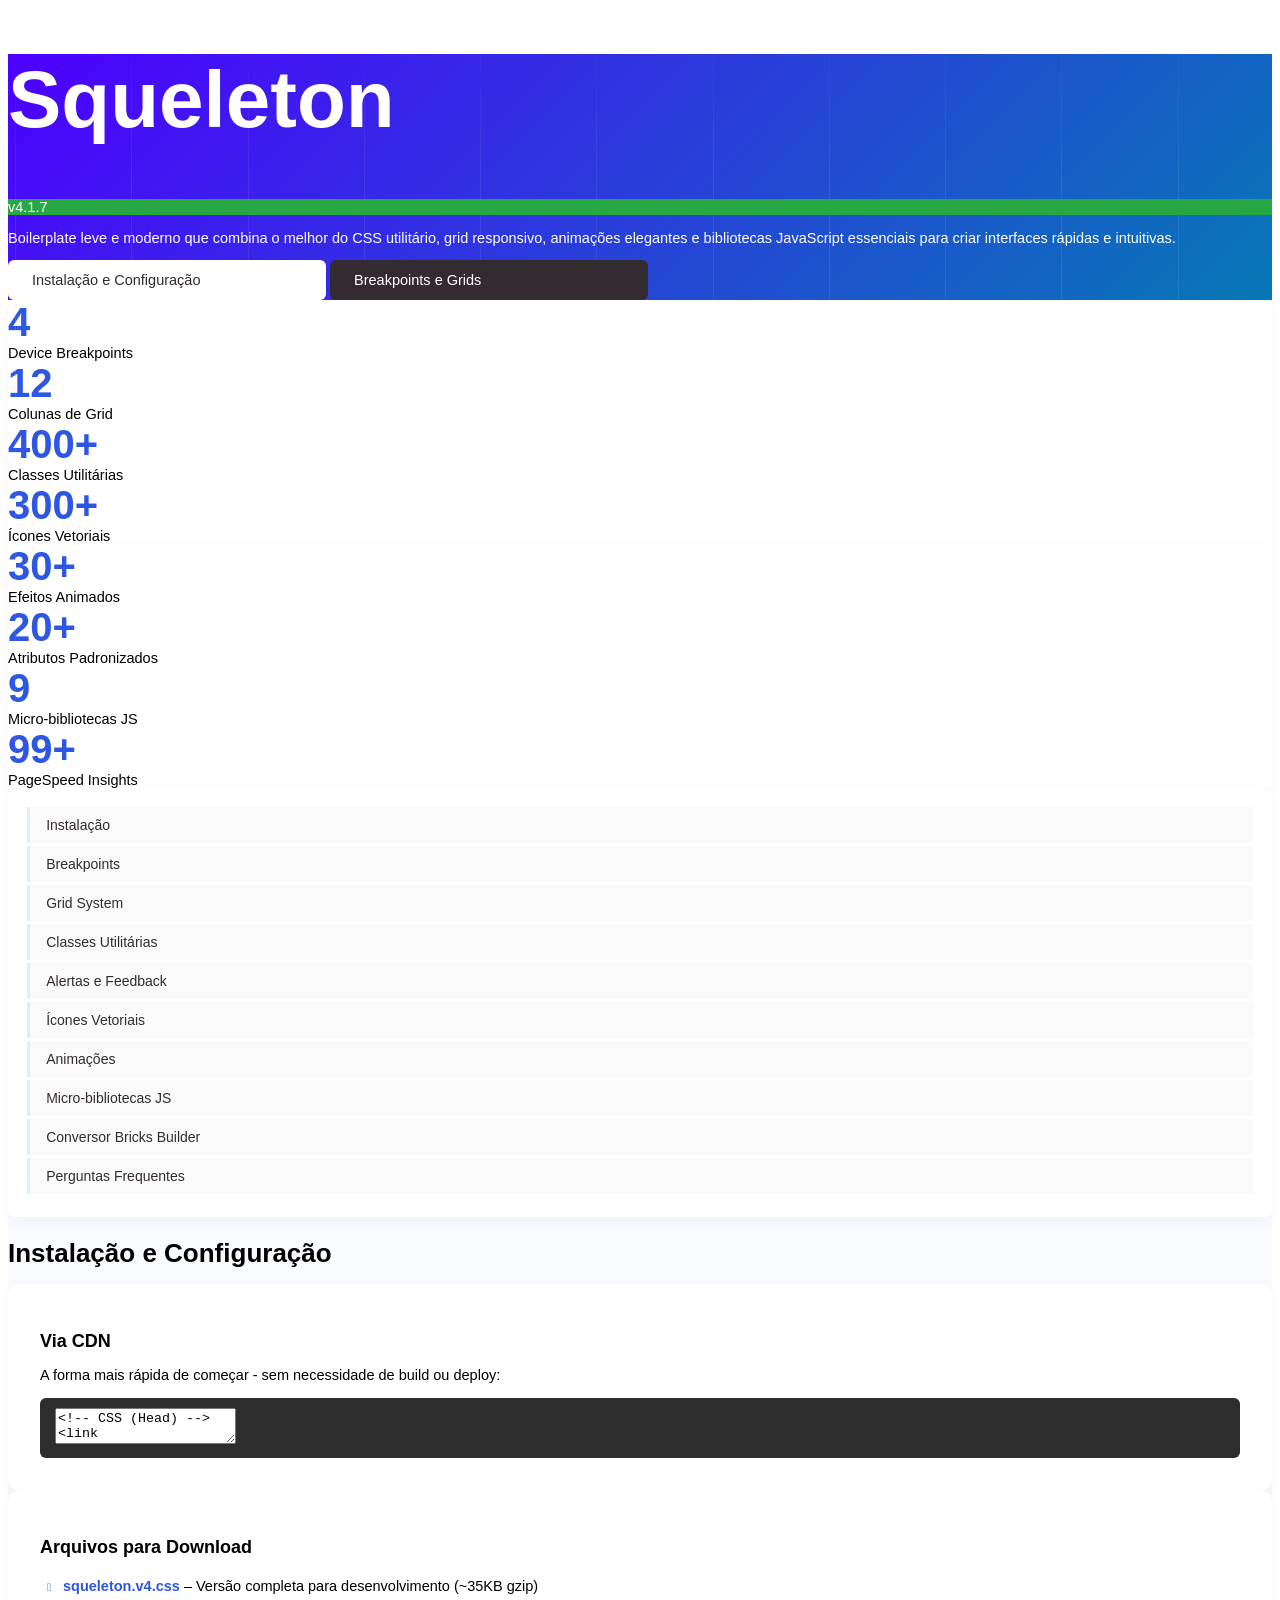
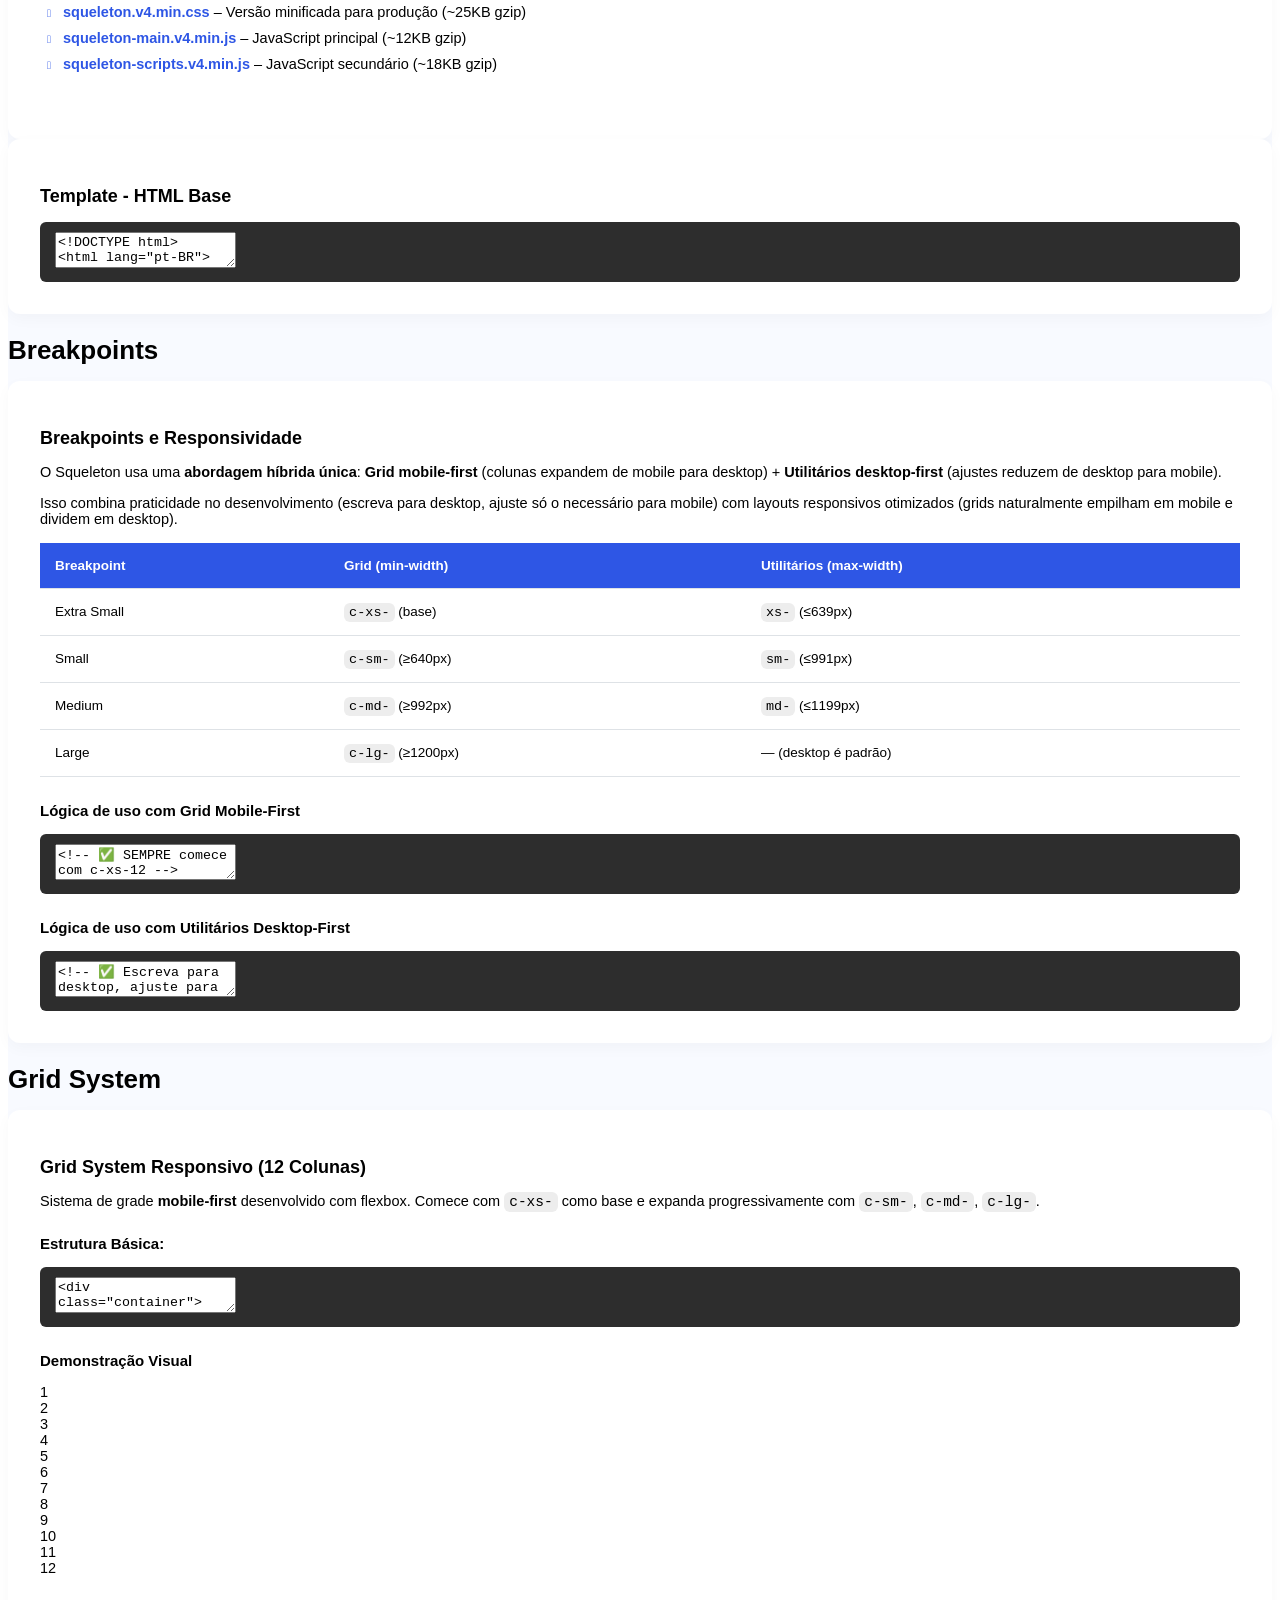
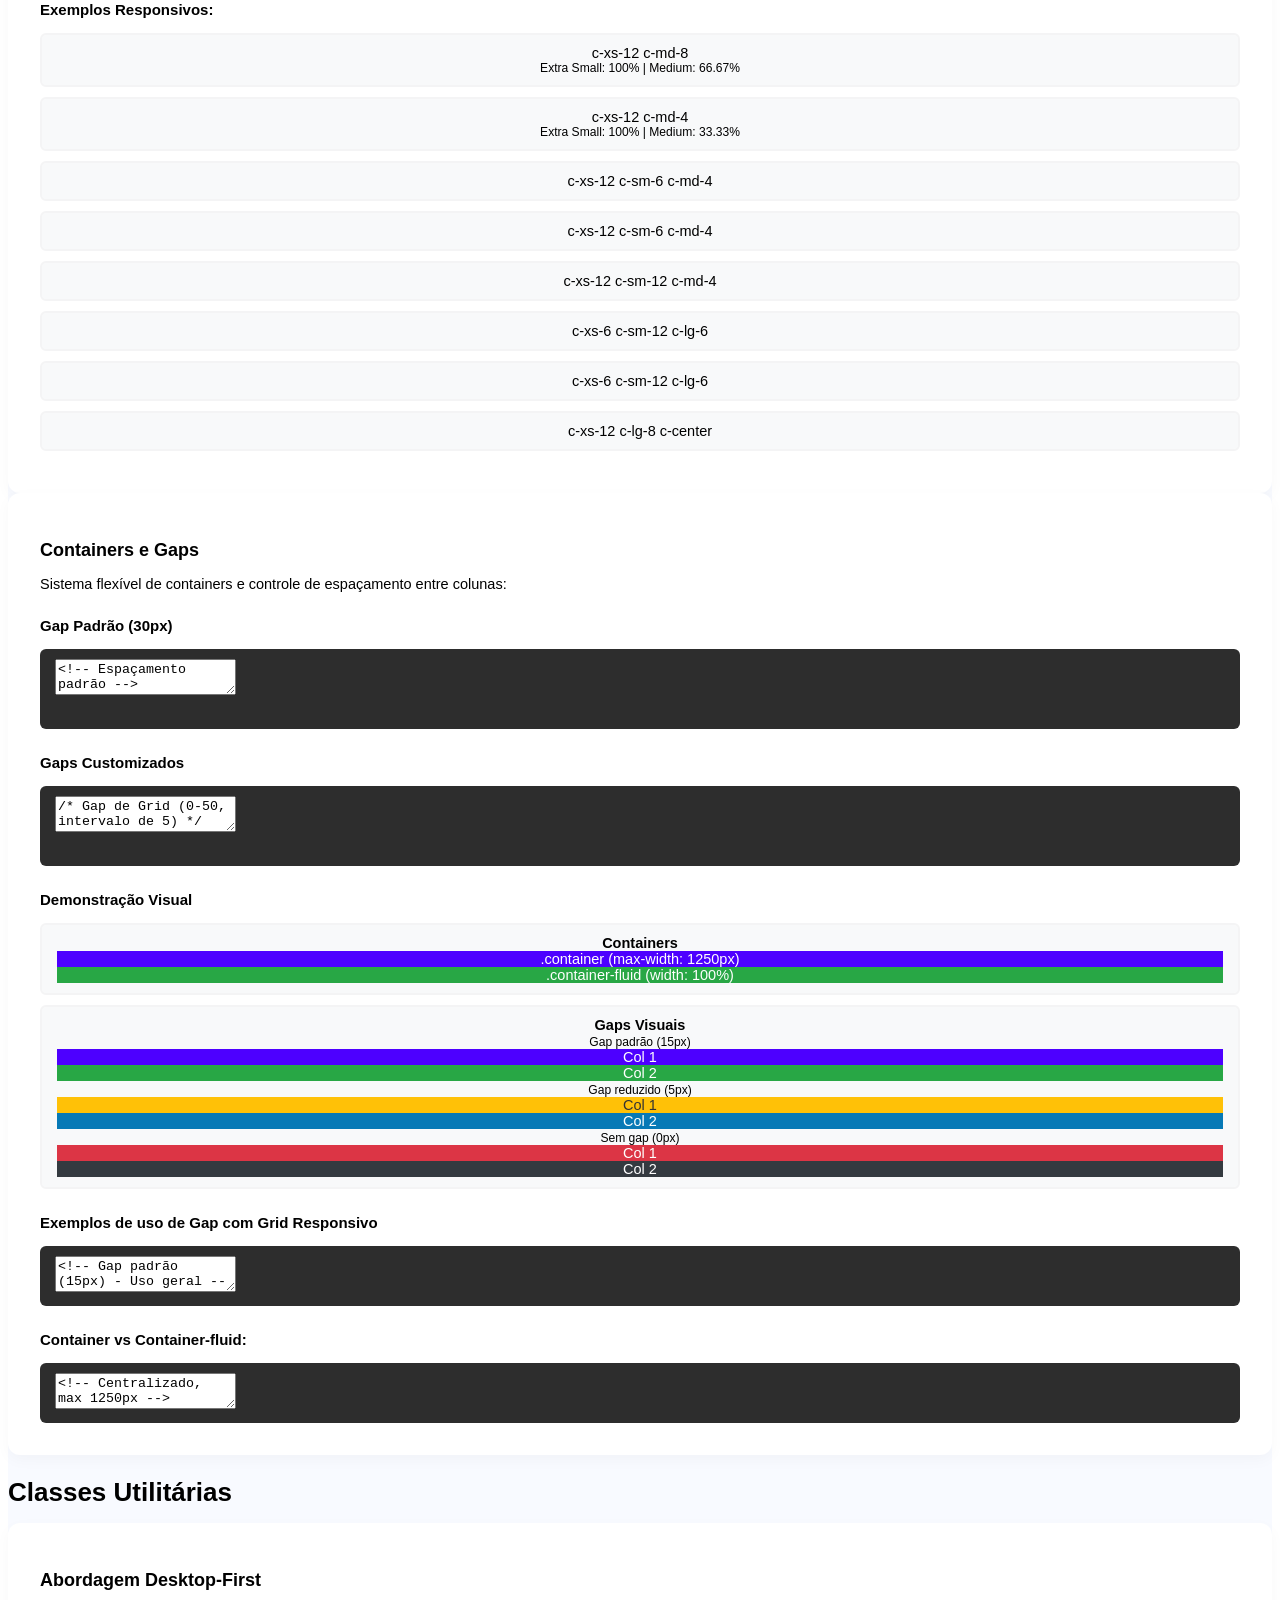
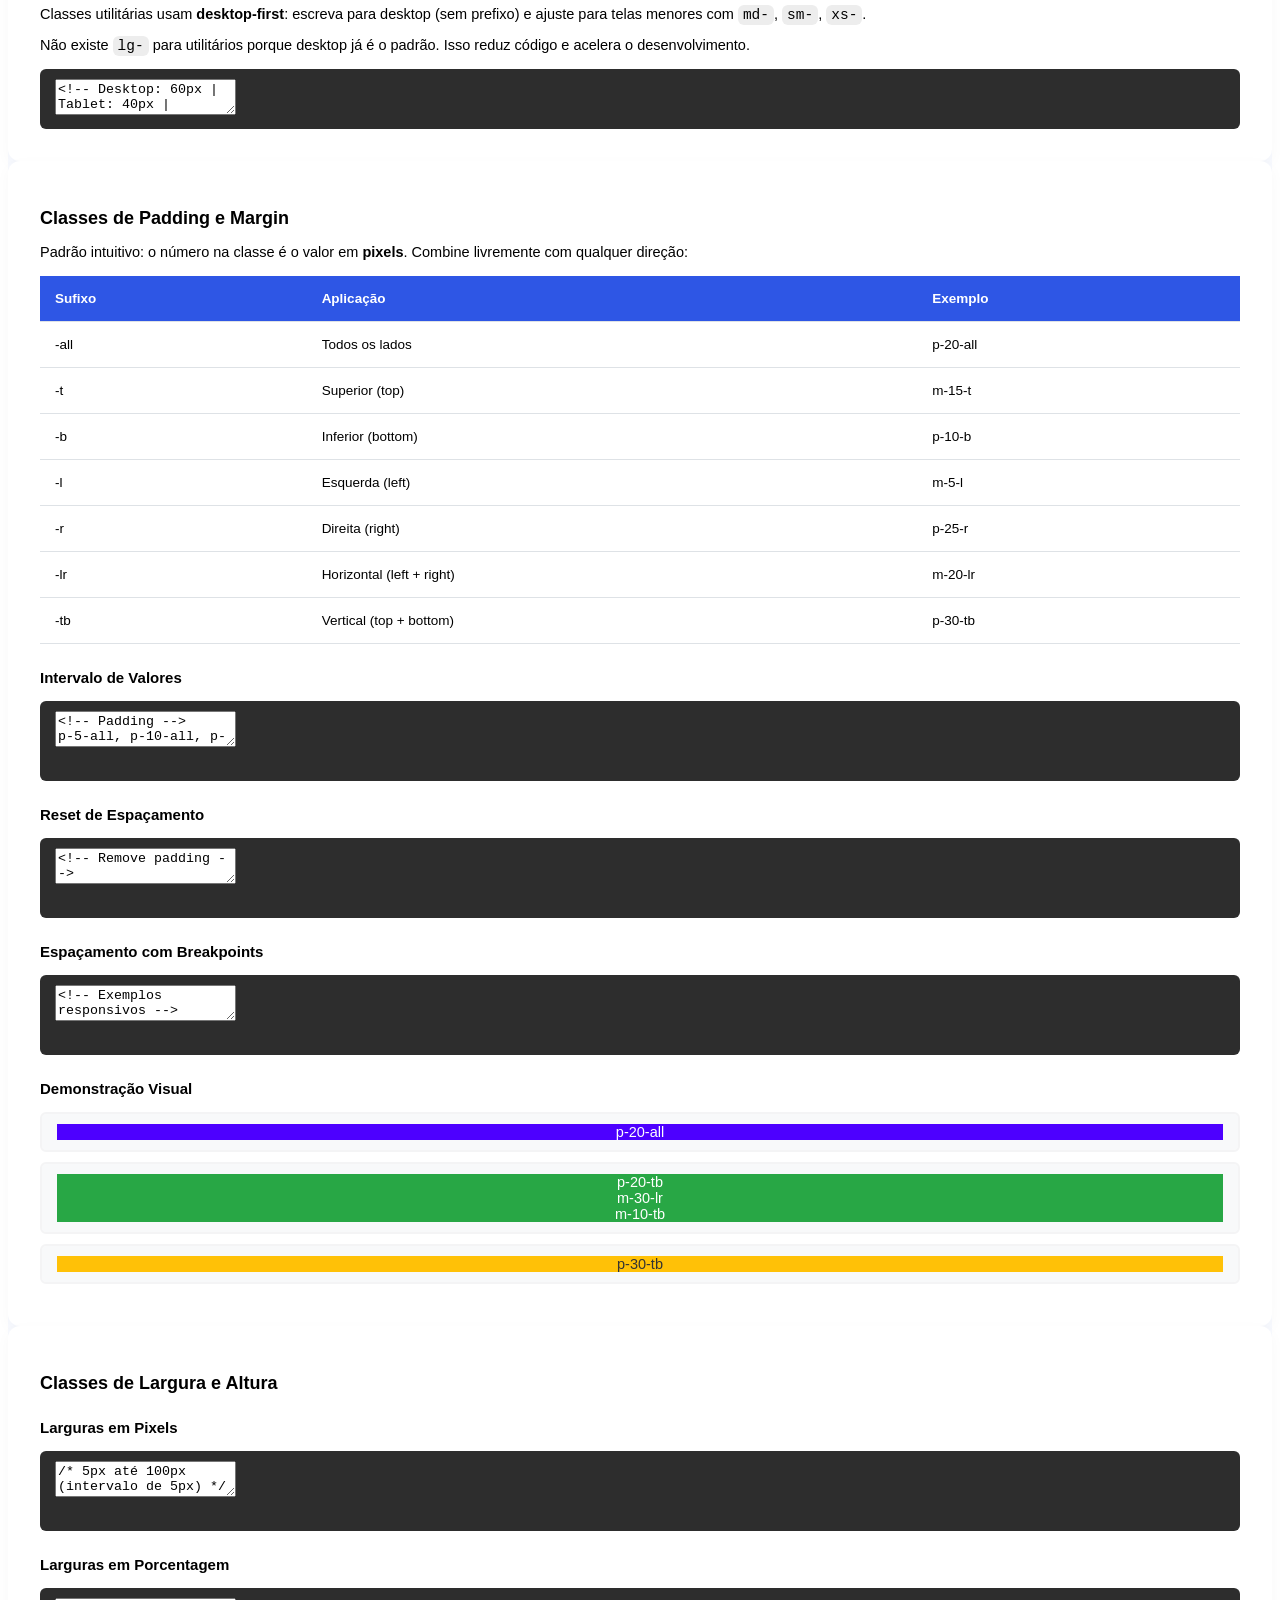
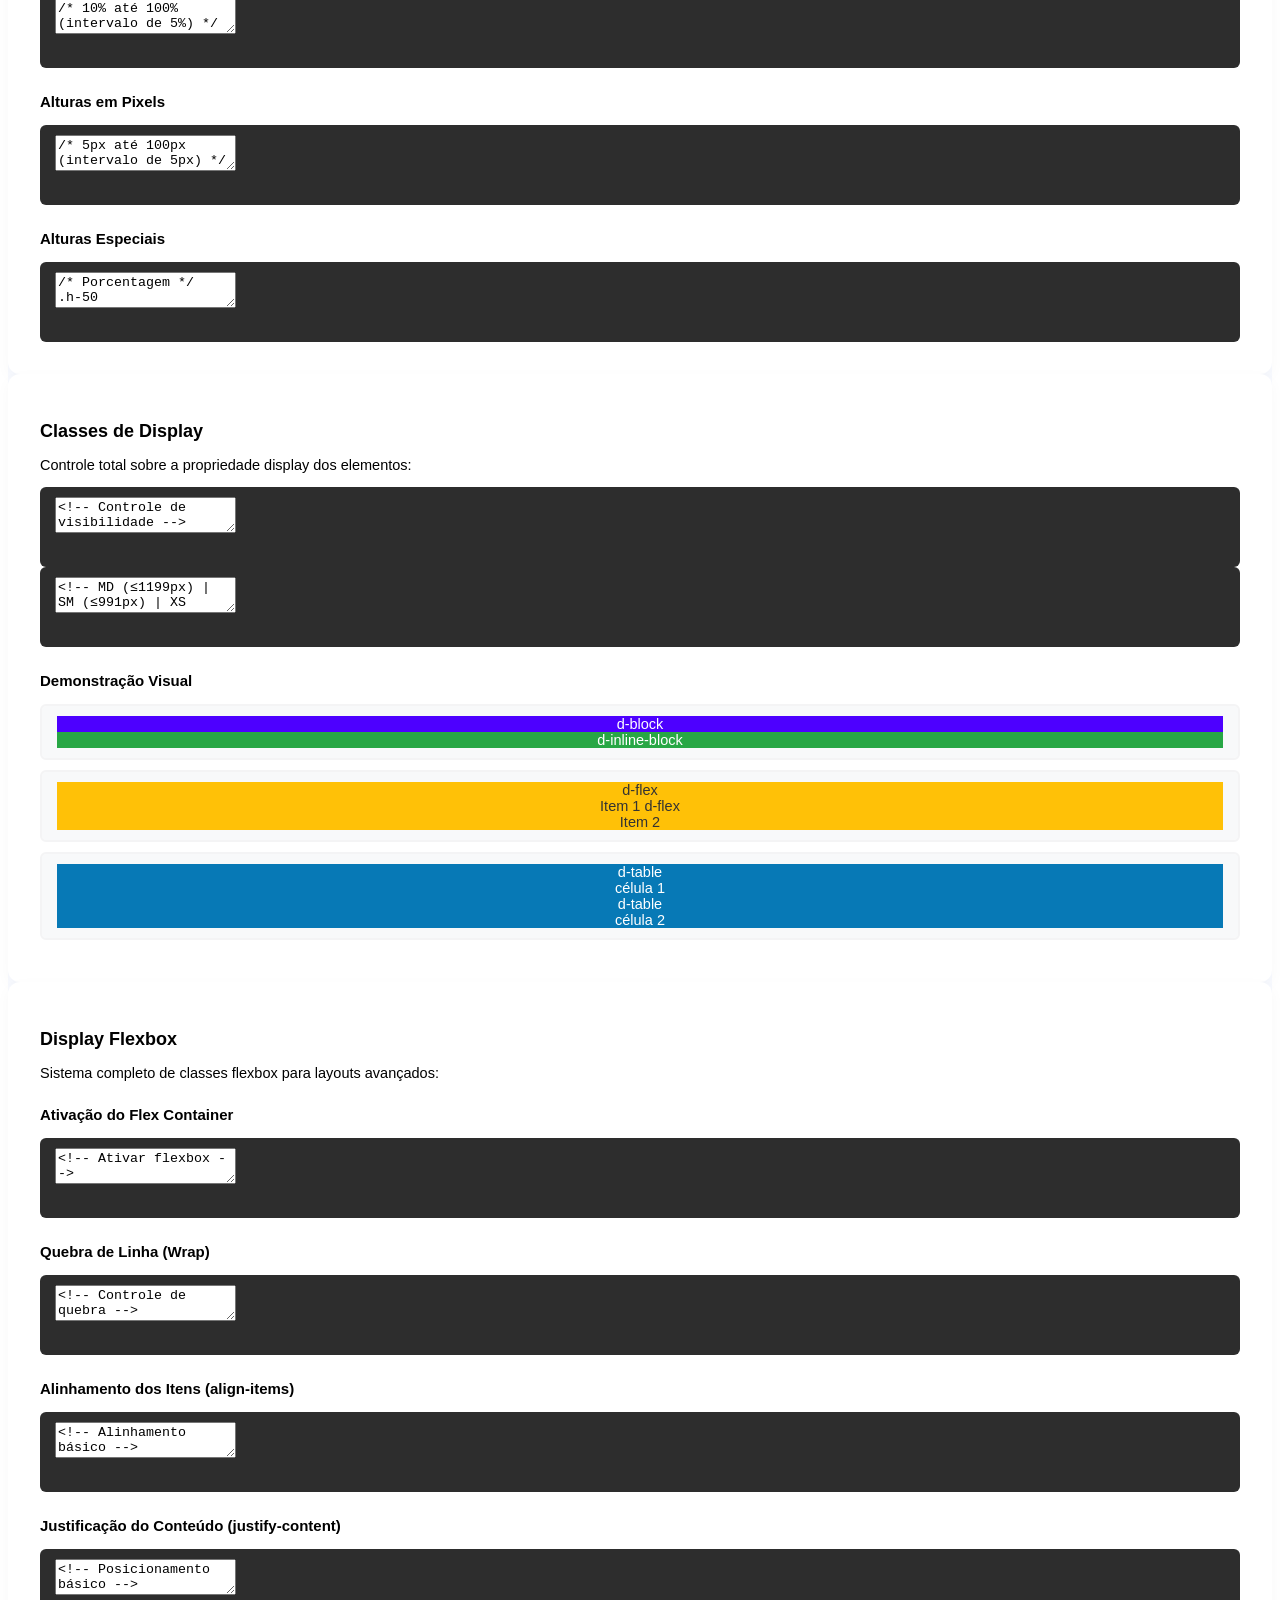
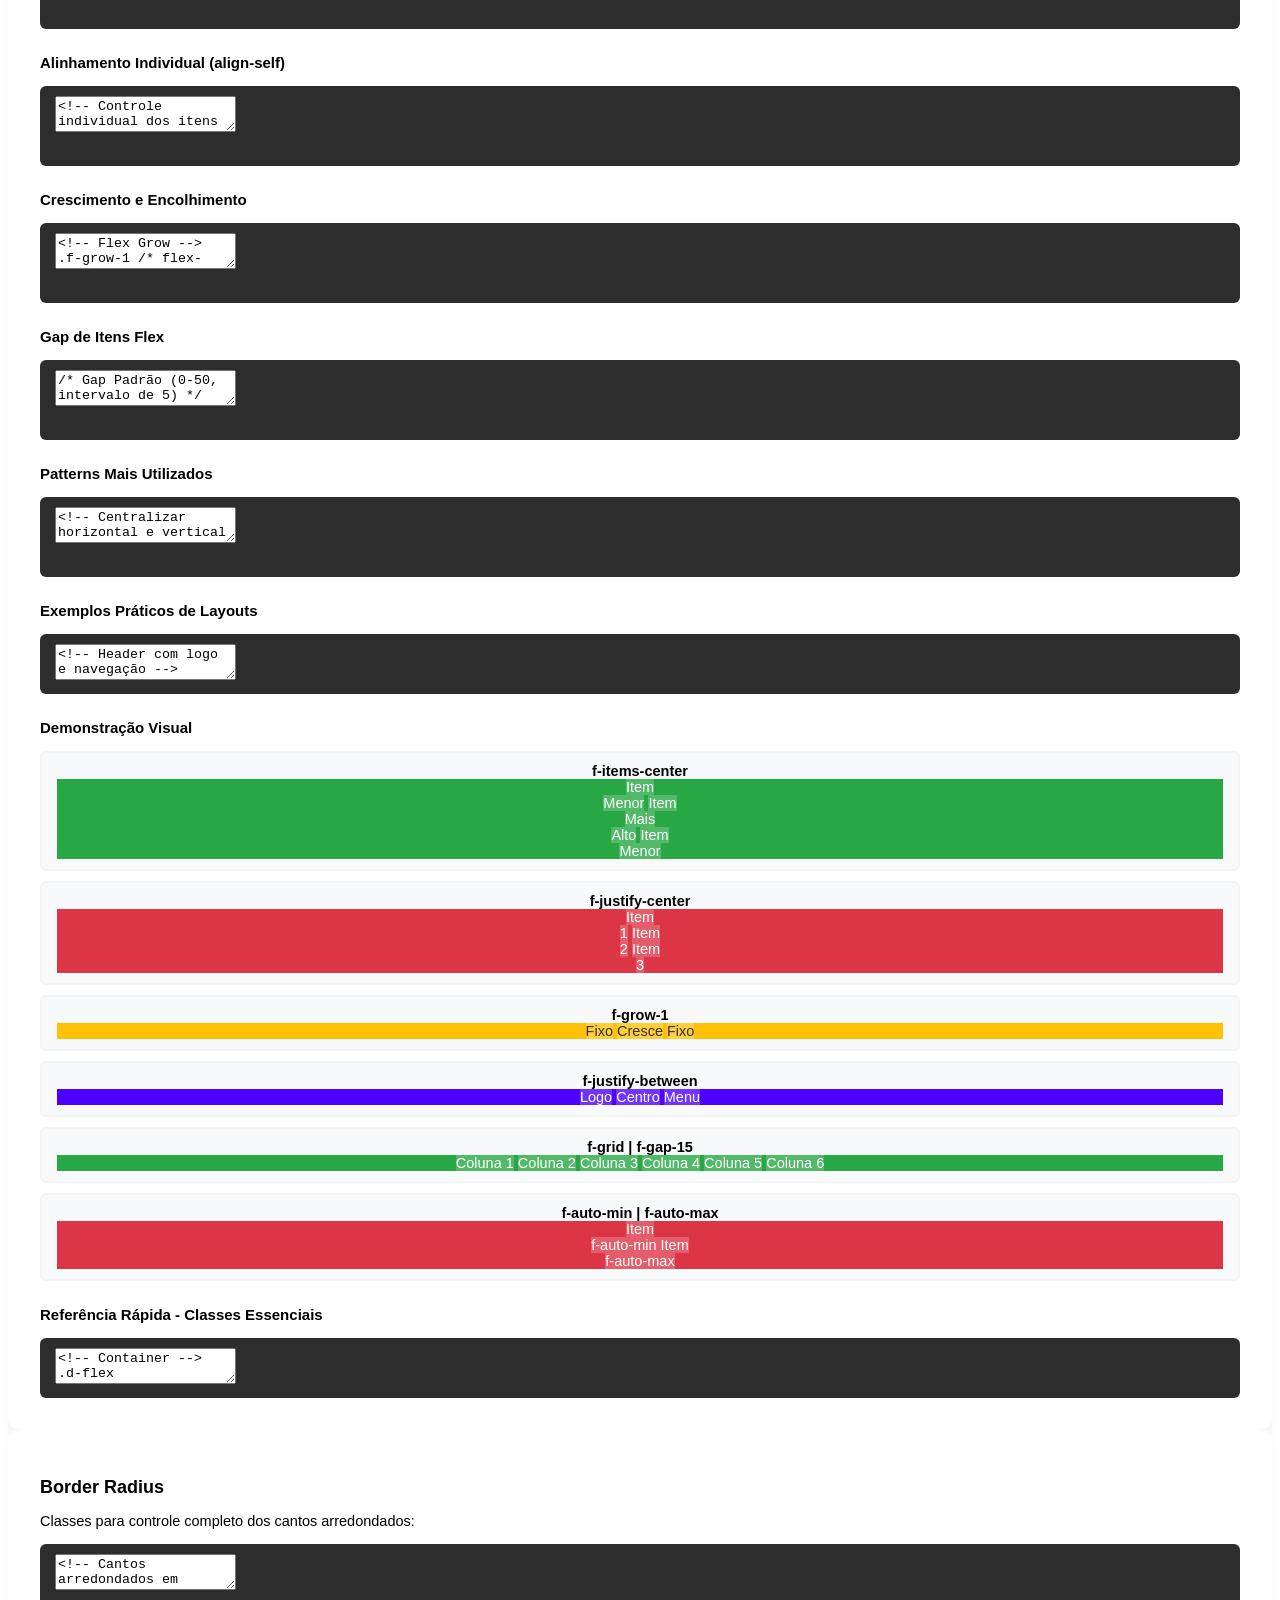
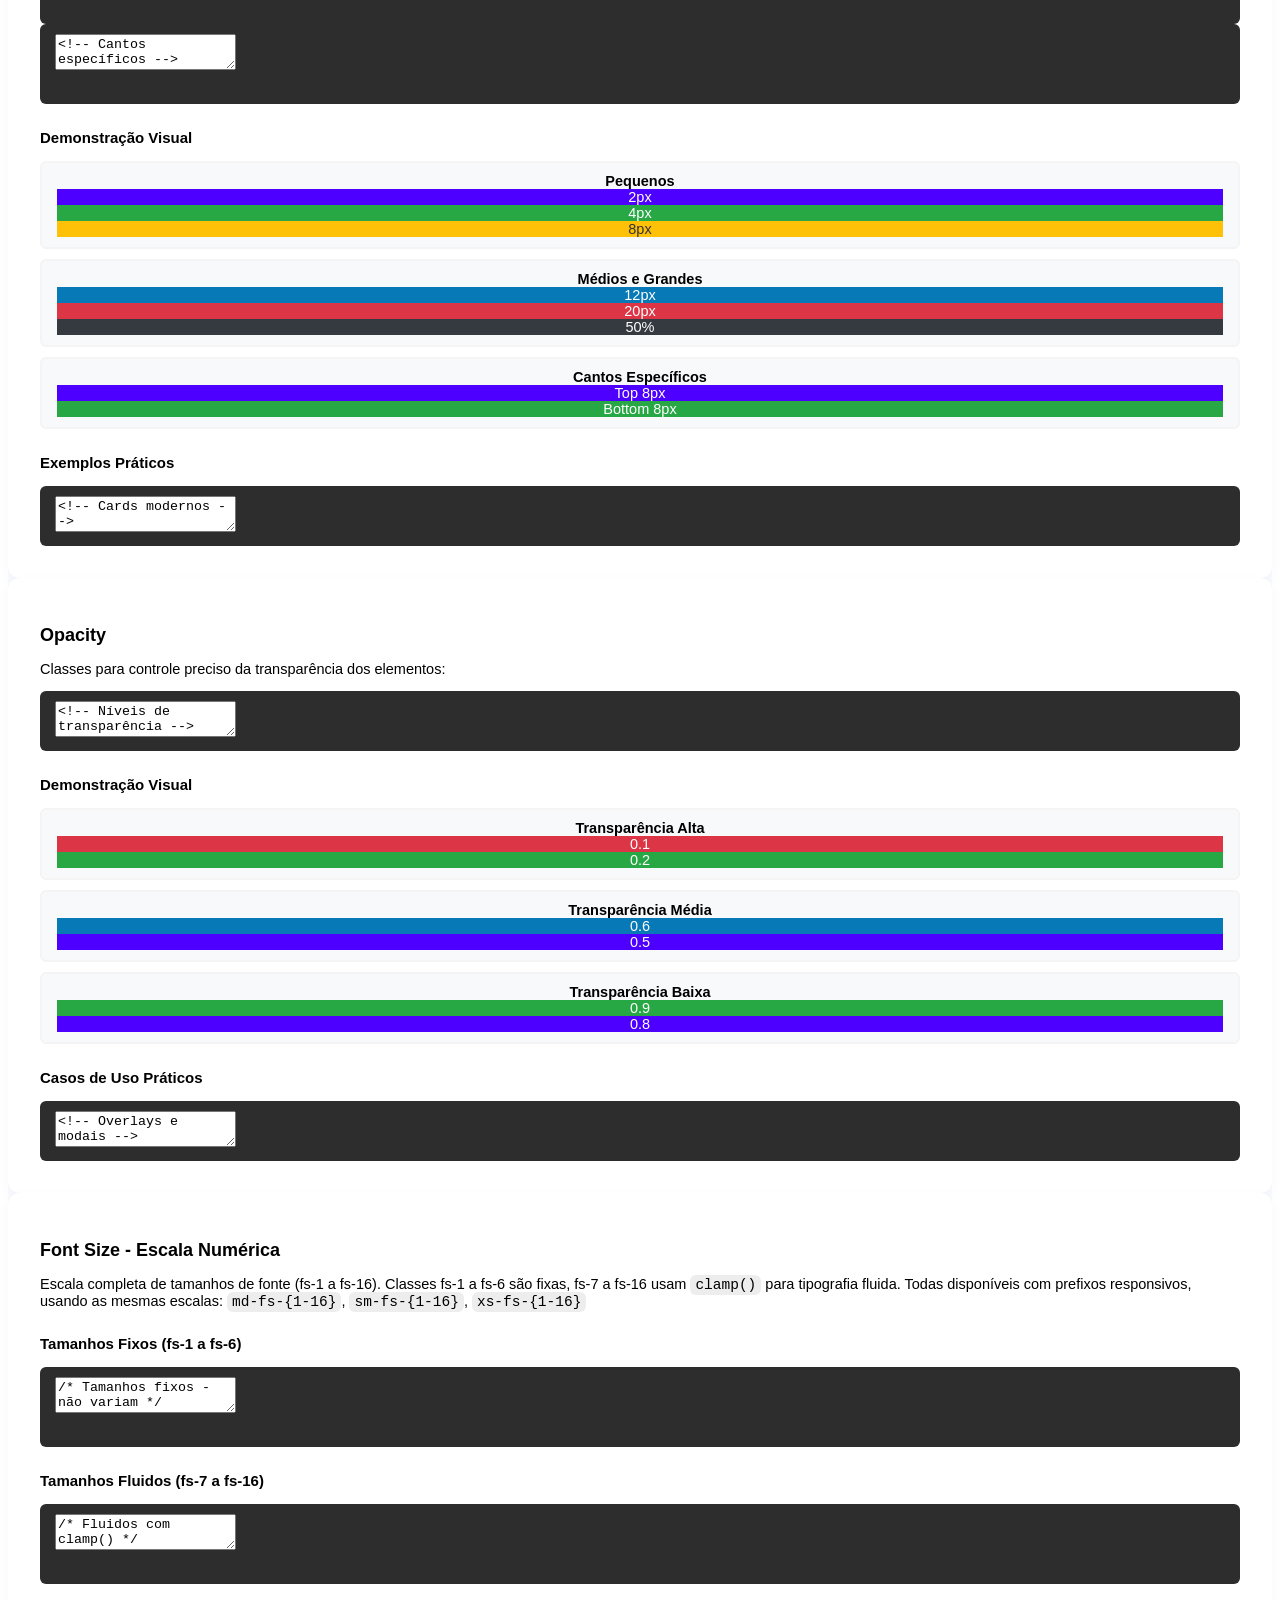
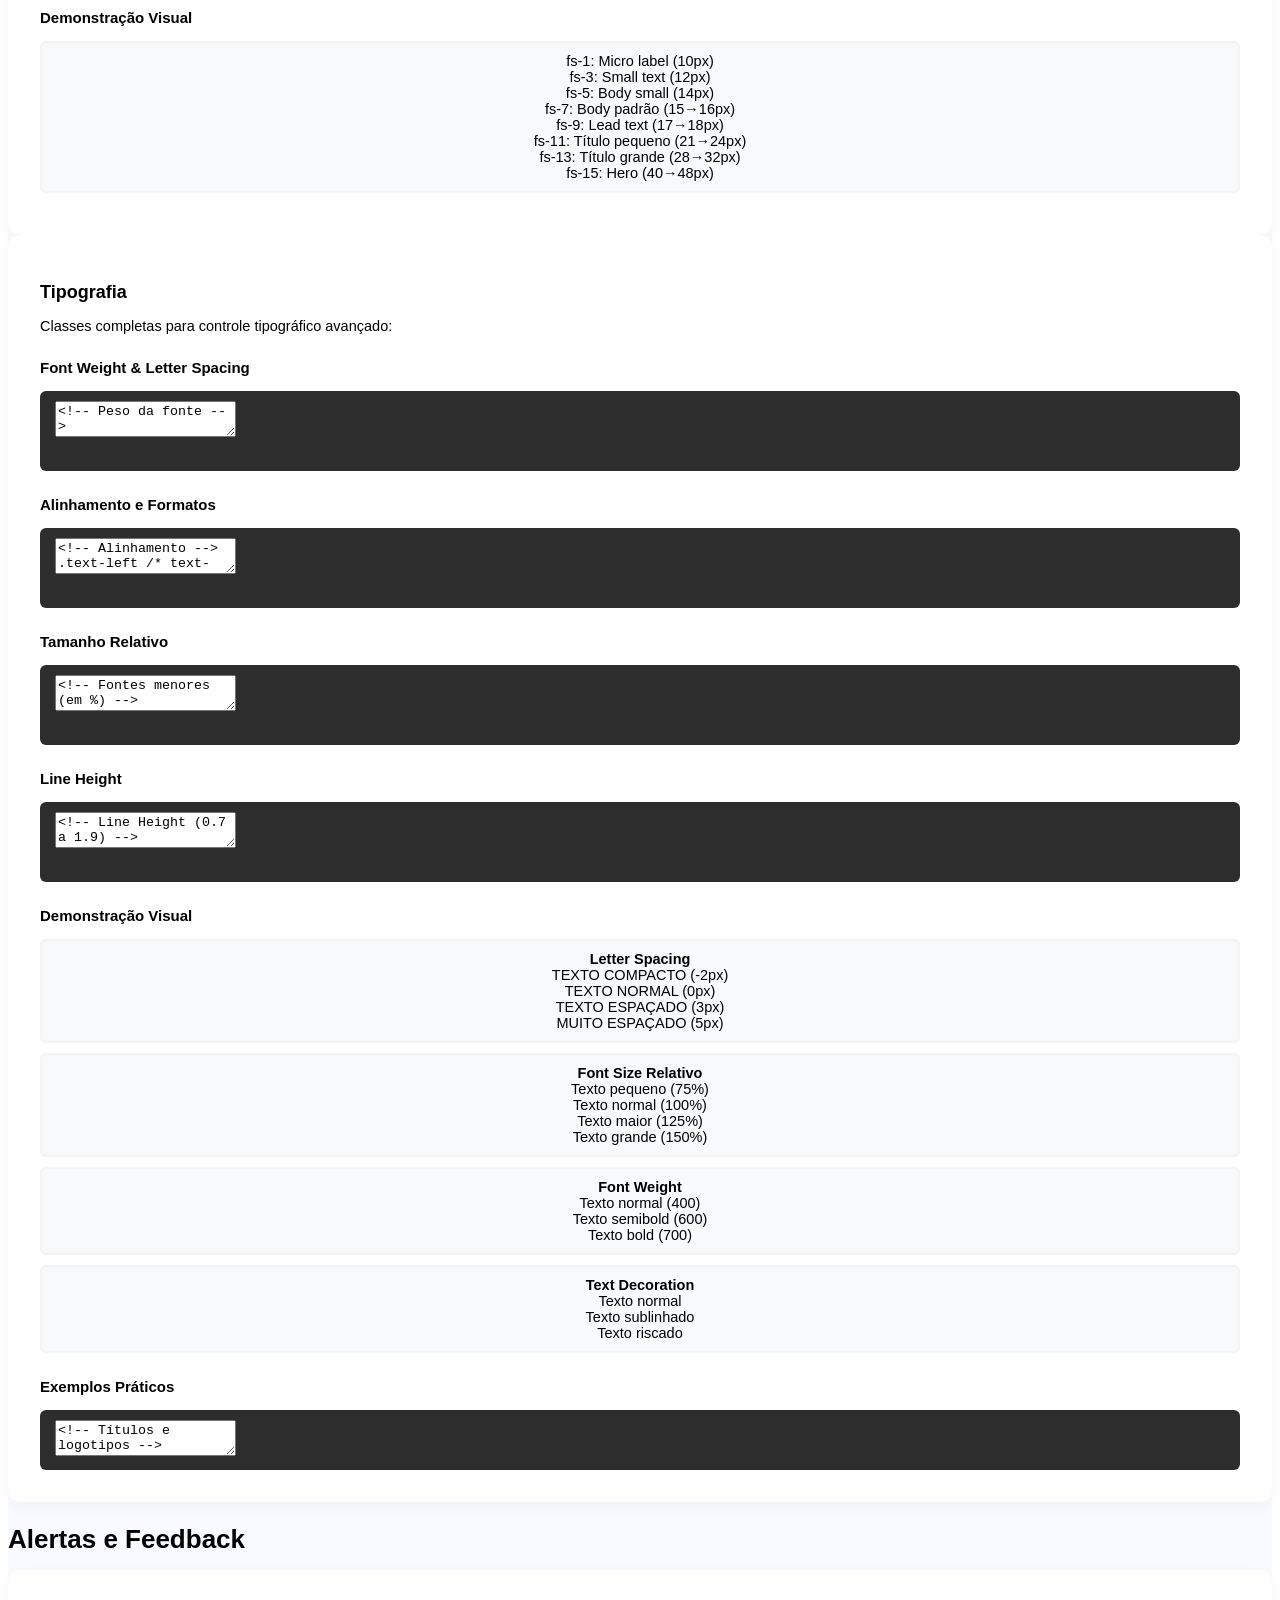
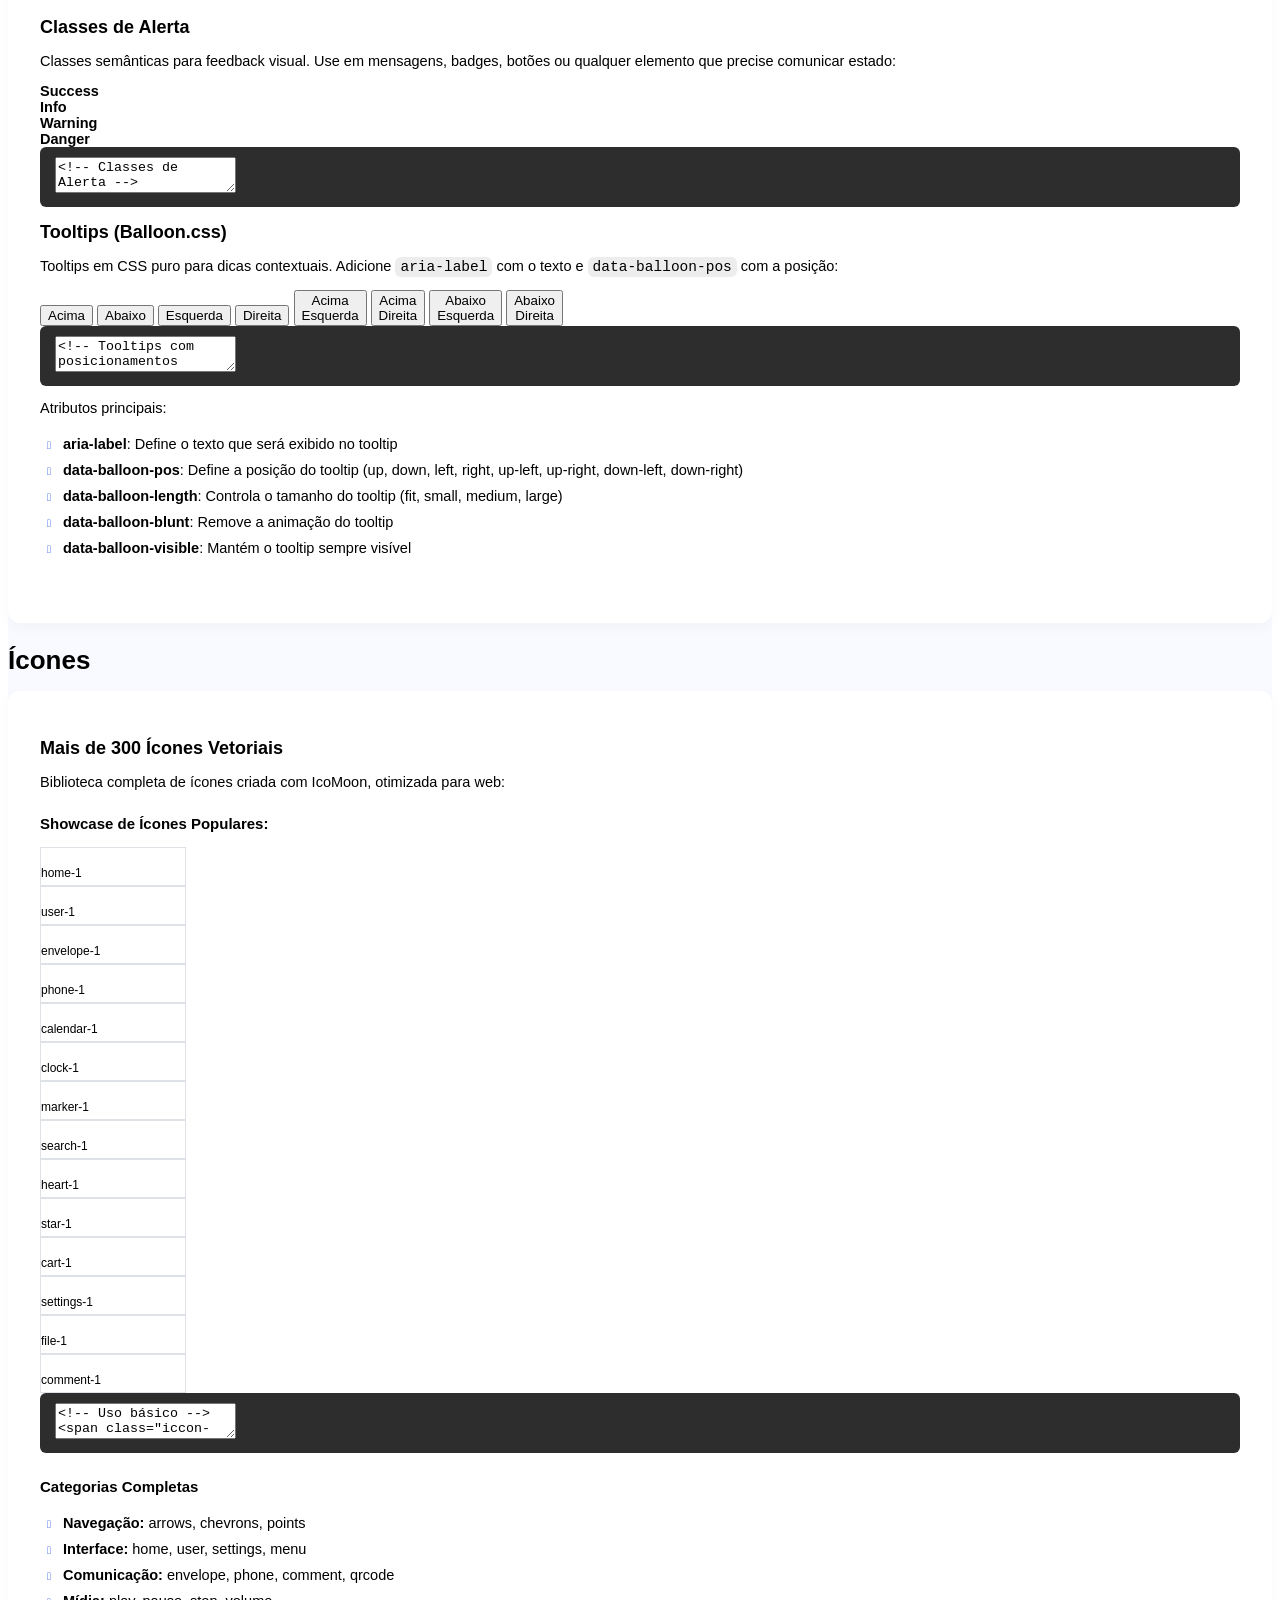
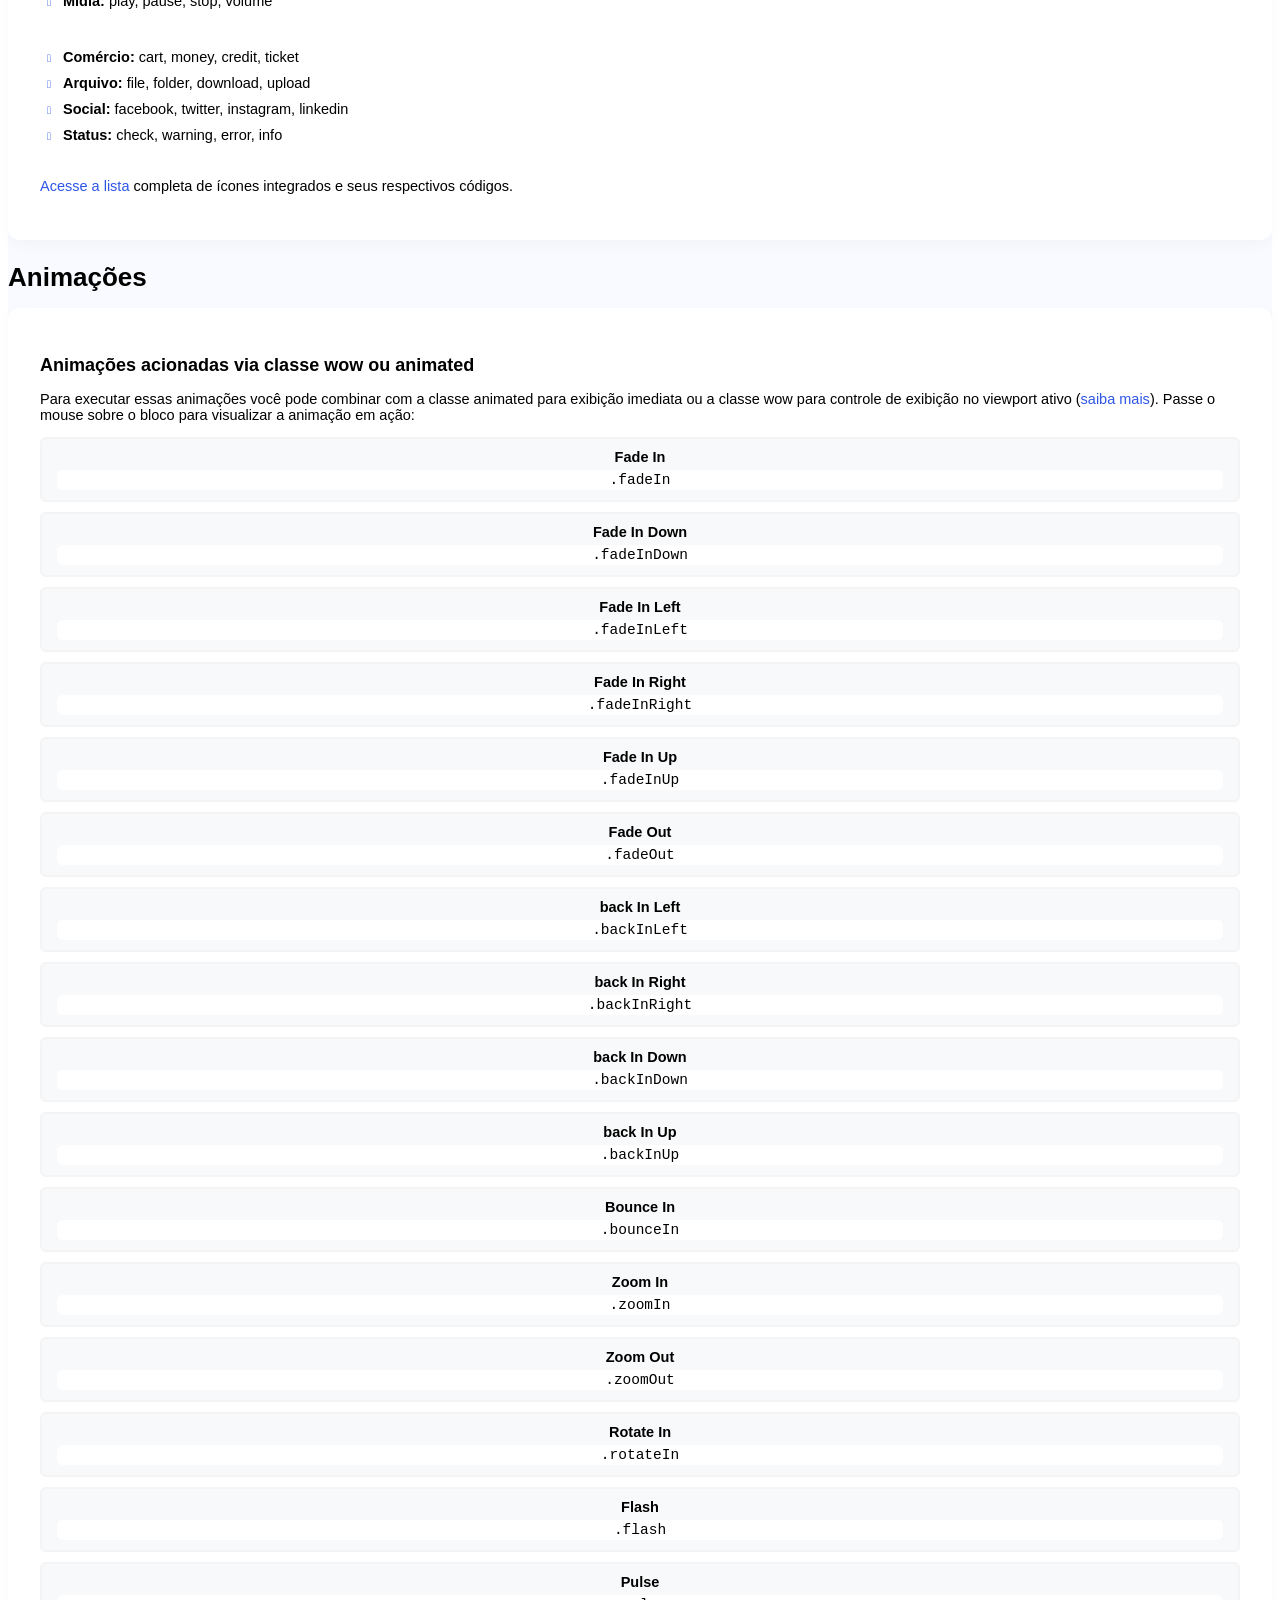
==== index.html @ b347e036 "Squeleton Stable Version 4.1.7" ====
<!DOCTYPE html>
<html lang="pt-BR">

<head>
	<meta charset="UTF-8">
	<meta name="viewport" content="width=device-width, initial-scale=1.0">
	<title>Squeleton - O boilerplate essencial para interfaces modernas e intuitivass</title>
	<meta name="description" content="Boilerplate moderno e enxuto que combina CSS utilitário, grid responsivo, animações e bibliotecas JavaScript essenciais.">
	<meta name="htmx-config" content="morphIgnore:data-hiper, includeIndicatorCSS:false, transitions:false">
	<meta name="google-site-verification" content="PSTbZrrJc6KuedFuEBDXgEdXoi_rwDQ67_bmk5r3_fc" />
	<meta name="robots" content="index, follow">
	<meta name="language" content="pt-BR">

	<meta property="og:type" content="website">
	<meta property="og:url" content="https://squeleton.dev/">
	<meta property="og:title" content="Squeleton - O boilerplate essencial para interfaces modernas e intuitivas">
	<meta property="og:description" content="Boilerplate moderno e enxuto que combina CSS utilitário, grid responsivo, animações e bibliotecas JavaScript essenciais.">
	<meta property="og:image" content="https://squeleton.dev/og-image.webp">

	<link rel="icon" href="https://squeleton.dev/favicon.webp" sizes="256x256" />

	<!-- Squeleton CSS -->
	<link rel="stylesheet" href="https://cdn.squeleton.dev/squeleton.v4.min.css?ver=4.1.7">

	<!-- Squeleton JavaScript Header -->
	<script src="https://cdn.squeleton.dev/squeleton-main.v4.min.js?ver=4.1.7"></script>

	<!-- Prism.js CSS para syntax highlighting -->
	<link rel="stylesheet" href="https://cdn.jsdelivr.net/npm/prismjs@1.29.0/themes/prism-tomorrow.min.css">

	<style>
		:root {
			--main-color: #2e56e5;
			--bg-color: #F8FAFF;
			--bg-white: #fff;
			--black-color: #322B2F;
			--primary-color: #4d00ff;
			--secondary-color: #6c757d;
			--success-color: #28a745;
			--danger-color: #dc3545;
			--warning-color: #ffc107;
			--info-color: #0779b6;
			--dark-color: #343a40;
			--light-color: #f8f9fa;
			--box-shadown: 0 5px 15px rgba(0, 0, 0, .03);
			--scroll-margin: 40px;
		}

		body {
			font-size: 14.5px;
			font-family: 'Sora', sans-serif;
		}

		@font-face {
			font-family: 'Sora';
			font-style: normal;
			font-weight: 400;
			font-display: swap;
			src: url('lib/fonts/sora-latin-400-normal.woff2') format('woff2')
		}

		@font-face {
			font-family: 'Sora';
			font-style: normal;
			font-weight: 600;
			font-display: swap;
			src: url('lib/fonts/sora-latin-600-normal.woff2') format('woff2')
		}

		@font-face {
			font-family: 'Sora';
			font-style: normal;
			font-weight: 700;
			font-display: swap;
			src: url('lib/fonts/sora-latin-700-normal.woff2') format('woff2')
		}

		[id] {
			scroll-margin-top: var(--scroll-margin);
		}

		a {
			color: var(--main-color);
			text-decoration: none;
		}

		a:focus,
		a:hover,
		a:active,
		button:focus,
		button:active,
		.btn.active.focus,
		.btn.active:focus,
		.btn.focus,
		.btn:active.focus,
		.btn:active:focus,
		.btn:focus {
			outline: none;
		}

		h1,
		h2,
		h3,
		h4,
		h5,
		h6 {
			font-weight: 700;
		}

		.bg-color {
			background-color: var(--bg-color);
		}

		.bg-white {
			background-color: var(--bg-white);
		}

		.bg-footer {
			color: #fff;
			background-color: var(--dark-color);
		}

		.hero-gradient {
			background: linear-gradient(135deg, var(--primary-color), var(--info-color), var(--primary-color));
			background-size: 200% 200%;
			animation: gradientShift 24s ease infinite;
			color: white;
		}

		@keyframes gradientShift {
			0% {
				background-position: 0% 50%;
			}
			50% {
				background-position: 100% 50%;
			}
			100% {
				background-position: 0% 50%;
			}
		}

		.code-block {
			color: #eee;
			background: #2d2d2d;
			font-family: Consolas, monaco, monospace;
			font-size: 13px;
			border-radius: 6px;
			padding: 10px 15px;
			overflow-x: hidden;
		}

		pre[class*=language-] {
			scrollbar-width: thin;
			scrollbar-color: #999 #2d2d2d;
		}

		ul.list-style {
			list-style: none;
			margin: 5px 5px 30px 5px;
			padding-left: 20px
		}

		ul.list-style li {
			padding-bottom: 5px;
			padding-top: 5px
		}

		ul.list-style li::before {
			content: "\e928";
			font-family: icomoon;
			color: var(--main-color);
			font-weight: 400;
			display: inline-block;
			width: 12px;
			margin-left: -22px;
			margin-right: 8px;
			font-size: 11px;
			text-align: center
		}

		.demo-box {
			background: #f8f9fa;
			border: 2px solid #f4f4f5;
			border-radius: 6px;
			padding: 10px 15px;
			min-height: 100%;
			margin-top: 10px;
    	margin-bottom: 10px;
			text-align: center;
			display: flex;
			flex-direction: column;
			justify-content: center;
		}

		.demo-primary {
			background: var(--primary-color);
			color: white;
		}

		.demo-success {
			background: var(--success-color);
			color: white;
		}

		.demo-warning {
			background: var(--warning-color);
			color: #333;
		}

		.demo-info {
			background: var(--info-color);
			color: white;
		}

		.demo-danger {
			background: var(--danger-color);
			color: white;
		}

		.demo-dark {
			background: var(--dark-color);
			color: white;
		}

		.demo-light {
			background: rgba(255, 255, 255, 0.2);
		}

		.demo-gray {
			background: #f8f9fa;
		}

		.feature-card {
			background: white;
			border-radius: 12px;
			padding: 2rem;
			box-shadow: var(--box-shadown);
		}

		.feature-card code:not(.code-block code) {
			background-color: #ededed;
			padding: 2px 5px;
			border-radius: 6px;
		}

		.feature-card .demo-box code:not(.code-block code) {
			background-color: #fff;
			margin-top: 5px;
		}

		.feature-card h3 {
			font-size: 22px;
			margin-top: 15px;
			margin-bottom: 15px;
		}

		.feature-card h4 {
			font-size: 18px;
			margin-top: 15px;
			margin-bottom: 15px;
		}

		.feature-card h5,
		.feature-card h6 {
			font-size: 15px;
			margin-top: 25px;
			margin-bottom: 15px;
			font-weight: 600;
		}

		.nav-sticky {
			position: sticky;
			top: 20px;
			background: white;
			border-radius: 8px;
			padding: 1.2rem;
			box-shadow: var(--box-shadown);
		}

		.nav-sticky a {
			display: block;
			padding: 10px 0;
			color: var(--black-color);
			font-size: 14px;
			text-decoration: none;
			border-left: 3px solid #dfedff;
			padding-left: 1rem;
			transition: all 0.3s ease;
			background: #fafafa;
			margin-bottom: 3px;
		}

		.nav-sticky a:hover,
		.nav-sticky a.active {
			color: var(--main-color);
			border-left-color: var(--main-color);
			background: rgba(0, 123, 255, 0.05);
		}

		.section-header {
			margin-bottom: 15px;
			font-size: 26px;
			font-weight: 700;
		}

		.section-header>span {
			font-size: 90%;
			color: var(--main-color);
		}

		.highlight {
			background: linear-gradient(120deg, #a8e6cf 0%, #dce7fd 100%);
		}

		.stat-card {
			background: white;
			box-shadow: var(--box-shadown);
		}

		@keyframes number-color {
			0%, 100% { color: var(--main-color); }
			50% { color: var(--info-color); }
		}

		.animated-number {
			font-size: 40px;
			font-weight: 700;
			color: var(--main-color);
			animation: number-color 6s ease-in-out infinite;
			animation-delay: var(--shine-delay, 0s);
		}

		.btn-demo {
			background: var(--main-color);
			color: white;
			text-decoration: none;
			transition: all 0.3s ease;
			border: none;
		}

		.btn-demo:hover {
			background: #0056b3;
			box-shadow: 0 4px 12px rgba(0, 123, 255, 0.3);
		}

		.btn-secondary {
			background: var(--secondary-color);
		}

		.btn-secondary:hover {
			background: #545b62;
		}

		.icon-item {
			border: 1px solid #dee2e6;
			font-size: 2rem;
			transition: all 0.3s ease;
			min-width: 120px;
			width: 12%;
		}

		.icon-item i {
			display: block;
		}

		.icon-item small {
			font-size: 12px;
		}

		.icon-item:hover {
			background: var(--main-color);
			color: white;
			transform: scale(1.05);
		}

		.comparison-table {
			width: 100%;
			border-collapse: collapse;
			margin: 1rem 0;
		}

		.comparison-table th,
		.comparison-table td {
			font-size: 13.5px;
			padding: 15px;
			text-align: left;
			border-bottom: 1px solid #dee2e6;
			word-break: break-word;
		}

		.comparison-table th {
			background: var(--main-color);
			color: white;
		}

		.comparison-table tr:hover {
			background: #f8f9fa;
		}

		.comparison-card {
			background: white;
			border: 2px solid #dee2e6;
		}

		.comparison-card.highlight {
			border-color: var(--main-color);
			transform: scale(1.05);
		}

		.version-badge {
			background: var(--success-color);
			color: white;
		}

		.squeleton-icon {
			font-size: 36px;
		}

		.squeleton-title {
			font-size: 80px;
		}

		.btn-initiate {
			display: inline-block;
			padding: 0.75rem 1.5rem;
			background: #fff;
			color: var(--black-color);
			text-decoration: none;
			border-radius: 6px;
			font-weight: 500;
			transition: all 0.3s ease;
			border: none;
			cursor: pointer;
			min-width: 270px;
		}

		.btn-initiate:hover {
			background: var(--black-color);
			color: #fff;
			box-shadow: 0 4px 12px rgba(0, 123, 255, 0.3);
		}

		.btn-breakpoints {
			display: inline-block;
			padding: 0.75rem 1.5rem;
			background: var(--black-color);
			color: #fff;
			text-decoration: none;
			border-radius: 6px;
			font-weight: 500;
			transition: all 0.3s ease;
			border: none;
			cursor: pointer;
			min-width: 270px;
		}

		.btn-breakpoints:hover {
			background: #fff;
			color: var(--black-color);
			box-shadow: 0 4px 12px rgba(0, 123, 255, 0.3);
		}

		.accordion-v1 .panel {
			border-bottom: 1px solid rgba(0, 0, 0, 0.1);
		}

		.accordion-v1 .panel-heading {
			cursor: pointer;
			display: flex;
			align-items: center;
			justify-content: space-between;
			padding: 20px 0;
			transition: color 0.2s;
		}

		.accordion-v1 .panel-heading:hover {
			color: var(--main-color);
		}

		.accordion-v1 .panel-heading h5 {
			margin: 0;
			font-size: 16px;
		}

		.accordion-v1 .panel-heading .accordion-icon {
			transition: transform 0.3s;
		}

		.accordion-v1 .panel-heading.panel-open .accordion-icon {
			transform: rotate(45deg);
		}

		.accordion-v1 .panel-collapse {
			max-height: 0;
			overflow: hidden;
			transition: max-height 0.3s ease-out;
		}

		.accordion-v1 .panel-collapse.panel-open {
			max-height: 2000px;
			transition: max-height 0.5s ease-in;
		}

		.accordion-v1 .panel-body {
			padding: 0 0 25px 0;
		}

		.accordion-v1 .panel-body p {
			margin-bottom: 15px;
		}

		.hero-grid {
			position: absolute;
			top: 0;
			left: 0;
			width: 100%;
			height: 100%;
			display: flex;
			justify-content: space-between;
			padding: 0 calc((100% - 1250px) / 2);
			pointer-events: none;
			z-index: 0;
			overflow: hidden;
		}

		.grid-line {
			width: 1px;
			height: 100%;
			background: linear-gradient(to bottom,
				transparent 0%,
				rgba(255,255,255,0.08) 20%,
				rgba(255,255,255,0.08) 80%,
				transparent 100%);
			animation: gridPulse 4s ease-in-out infinite;
		}

		.grid-line:nth-child(1) { animation-delay: 0s; }
		.grid-line:nth-child(2) { animation-delay: 0.3s; }
		.grid-line:nth-child(3) { animation-delay: 0.6s; }
		.grid-line:nth-child(4) { animation-delay: 0.9s; }
		.grid-line:nth-child(5) { animation-delay: 1.2s; }
		.grid-line:nth-child(6) { animation-delay: 1.5s; }
		.grid-line:nth-child(7) { animation-delay: 1.5s; }
		.grid-line:nth-child(8) { animation-delay: 1.2s; }
		.grid-line:nth-child(9) { animation-delay: 0.9s; }
		.grid-line:nth-child(10) { animation-delay: 0.6s; }
		.grid-line:nth-child(11) { animation-delay: 0.3s; }
		.grid-line:nth-child(12) { animation-delay: 0s; }

		.grid-horizontal {
			position: absolute;
			top: 50%;
			left: 0;
			width: 100%;
			height: 1px;
			background: linear-gradient(to right,
				transparent 0%,
				rgba(255,255,255,0.06) 20%,
				rgba(255,255,255,0.06) 80%,
				transparent 100%);
			animation: gridPulse 5s ease-in-out infinite 0.5s;
		}

		@keyframes gridPulse {
			0%, 100% { opacity: 0.3; }
			50% { opacity: 1; }
		}

		#hero > .container {
			position: relative;
			z-index: 1;
		}

		.down-section {
			position: absolute;
			bottom: 10px;
			left: 50%;
			transform: translateX(-50%);
			z-index: 1;
		}

		.down-section i,
		.down-mobile i {
			color: #fff;
			font-size: 20px;
		}

		#features {
			scroll-margin-top: 0;
		}

		.rocketUp {
			animation-fill-mode: both;
			animation-timing-function: ease-out;
			will-change: transform;
			transform: translateZ(0);
			animation:
				slideIn 1s ease-in-out 1.5s both,
				rocketUp 2s ease-in-out 2.5s infinite;
		}

		footer .iccon-rocket-1 {
			font-size: 24px;
		}

		footer .version-badge {
			padding: 1px 6px;
			font-size: 11px;
			margin-left: 5px;
		}

		@keyframes rocketUp {

			0%,
			100% {
				transform: translateY(0px);
			}

			50% {
				transform: translateY(-4px);
			}
		}

		@media (min-width: 1280px) {
			.container.c-stats {
				max-width: 1380px;
			}
		}

		@media (max-width: 991px) {
			.squeleton-title {
				font-size: 60px;
			}

			.icon-item {
				width: 20%;
			}
		}

		@media (max-width: 639px) {
			body {
				font-size: 14px;
			}

			.squeleton-title {
				font-size: 42px;
			}

			.squeleton-icon {
				font-size: 26px;
			}

			#hero .fs-11 {
				font-size: 18px;
				line-height: 1.6;
			}

			.version-badge {
				font-size: 11px;
			}

			.comparison-table th,
			.comparison-table td {
				padding: 12px;
				font-size: 12px;
			}

			.section-header {
				font-size: 24px;
			}

			.feature-card {
				padding: 15px;
			}

			.animated-number {
				font-size: 30px;
			}

			.icon-item {
				width: 40%;
			}

			footer h3 {
				font-size: 32px;
			}
		}
	</style>
</head>

<body>

	<header id="hero" class="hero-gradient p-30-t f-grid f-items-center h-100vh ps-relative">
		<div class="hero-grid" aria-hidden="true">
			<div class="grid-line"></div>
			<div class="grid-line"></div>
			<div class="grid-line"></div>
			<div class="grid-line"></div>
			<div class="grid-line"></div>
			<div class="grid-line"></div>
			<div class="grid-line"></div>
			<div class="grid-line"></div>
			<div class="grid-line"></div>
			<div class="grid-line"></div>
			<div class="grid-line"></div>
			<div class="grid-line"></div>
			<div class="grid-horizontal"></div>
		</div>
		<div class="container p-60-b">
			<div class="row text-center">
				<div class="c-xs-12 c-md-8 c-center">
					<div class="f-grid f-items-center f-justify-center">
						<i class="squeleton-icon iccon-rocket-1 p-15-r rocketUp"></i>
						<h1 class="squeleton-title m-25-tb animated slideIn">Squeleton</h1>
						<div
							class="version-badge d-inline-block p-5-lr m-5-l border-rd-4 fs-3 fw-600 animated magnetIn delay-800">
							v4.1.7</div>
					</div>
					<p class="fs-11 p-20-tb xs-p-10-t animated delay-500 fadeInUp">
						Boilerplate leve e moderno que combina o melhor do CSS utilitário, grid responsivo, animações
						elegantes e bibliotecas JavaScript essenciais para criar interfaces rápidas e intuitivas.
					</p>
					<div class="p-20-t p-60-b xs-p-0-tb animated delay-1000 fadeInUp">
						<a href="#instalacao" class="btn-initiate m-5-r xs-w-90 xs-m-auto-lr xs-m-10-b">
							<span class="iccon-settings-1 p-5-r"></span>
							Instalação e Configuração
						</a>
						<a href="#breakpoints" class="btn-breakpoints m-5-r xs-w-90 xs-m-auto-lr">
							<span class="iccon-layer-1 p-5-r"></span>
							Breakpoints e Grids
						</a>
					</div>
					<div class="down-mobile d-none xs-d-block p-25-t p-60-b text-center">
						<div class="animated fadeInDown repeat-2 delay-2500">
							<a href="#features">
								<i class="iccon-arrow-down-7"></i>
							</a>
						</div>
					</div>
				</div>
			</div>
		</div>
		<div class="down-section p-10-all text-center xs-d-none">
			<div class="animated fadeInDown repeat-2 delay-2500">
				<a href="#features">
					<i class="iccon-arrow-down-7"></i>
				</a>
			</div>
		</div>
	</header>

	<section id="features" class="p-30-tb md-p-0-b bg-color">
		<div class="container c-stats">
			<div id="view-counter"></div>
			<div class="row gap-15 xs-gap-5 m-20-t">

				<div class="c-xs-6 c-md-3">
					<div class="stat-card p-25-all border-rd-8 text-center h-100 wow slideIn" style="--shine-delay: 0s;">
						<div class="animated-number">4</div>
						<div>Device Breakpoints</div>
					</div>
				</div>

				<div class="c-xs-6 c-md-3">
					<div class="stat-card p-25-all border-rd-8 text-center h-100 wow slideIn" data-wow-delay="0.1s" style="--shine-delay: 0.3s;">
						<div class="animated-number">12</div>
						<div>Colunas de Grid</div>
					</div>
				</div>

				<div class="c-xs-6 c-md-3">
					<div class="stat-card p-25-all border-rd-8 text-center h-100 wow slideIn" data-wow-delay="0.2s" style="--shine-delay: 0.6s;">
						<div class="animated-number">400+</div>
						<div>Classes Utilitárias</div>
					</div>
				</div>

				<div class="c-xs-6 c-md-3">
					<div class="stat-card p-25-all border-rd-8 text-center h-100 wow slideIn" data-wow-delay="0.3s" style="--shine-delay: 0.9s;">
						<div class="animated-number">300+</div>
						<div>Ícones Vetoriais</div>
					</div>
				</div>

				<div class="c-xs-6 c-md-3">
					<div class="stat-card p-25-all border-rd-8 text-center h-100 wow slideIn" data-wow-delay="0.4s" style="--shine-delay: 1.2s;">
						<div class="animated-number">30+</div>
						<div>Efeitos Animados</div>
					</div>
				</div>

				<div class="c-xs-6 c-md-3">
					<div class="stat-card p-25-all border-rd-8 text-center h-100 wow slideIn" data-wow-delay="0.5s" style="--shine-delay: 1.5s;">
						<div class="animated-number">20+</div>
						<div>Atributos Padronizados</div>
					</div>
				</div>

				<div class="c-xs-6 c-md-3">
					<div class="stat-card p-25-all border-rd-8 text-center h-100 wow slideIn" data-wow-delay="0.6s" style="--shine-delay: 1.8s;">
						<div class="animated-number">9</div>
						<div>Micro-bibliotecas JS</div>
					</div>
				</div>

				<div class="c-xs-6 c-md-3">
					<div class="stat-card p-25-all border-rd-8 text-center h-100 wow slideIn" data-wow-delay="0.7s" style="--shine-delay: 2.1s;">
						<div class="animated-number">99+</div>
						<div>PageSpeed Insights</div>
					</div>
				</div>
			</div>
		</div>
	</section>

	<main class="p-40-tb bg-color">
		<div class="container c-stats">
			<div class="row">

				<aside class="c-xs-12 c-lg-3 md-p-40-b">
					<nav class="nav-sticky">
						<a href="#instalacao">Instalação</a>
						<a href="#breakpoints">Breakpoints</a>
						<a href="#grids">Grid System</a>
						<a href="#utilitarias">Classes Utilitárias</a>
						<a href="#alertas">Alertas e Feedback</a>
						<a href="#icones">Ícones Vetoriais</a>
						<a href="#animacoes">Animações</a>
						<a href="#componentes">Micro-bibliotecas JS</a>
						<a href="#bricks">Conversor Bricks Builder</a>
						<a href="#faq">Perguntas Frequentes</a>
					</nav>
				</aside>

				<article class="c-xs-12 c-lg-9">

					<section id="instalacao" class="p-25-b">
						<h2 class="section-header">
							<span class="iccon-settings-1 p-5-r"></span>
							Instalação e Configuração
						</h2>

						<div class="feature-card m-20-b">
							<h4><span class="iccon-link-2 p-10-r"></span>Via CDN</h4>
							<p>A forma mais rápida de começar - sem necessidade de build ou deploy:</p>
							<div class="code-block">
								<textarea class="prism-code" data-lang="markup"><!-- CSS (Head) -->
<link rel="stylesheet" href="https://cdn.squeleton.dev/squeleton.v4.min.css">

<!-- JavaScript (Head) -->
<script src="https://cdn.squeleton.dev/squeleton-main.v4.min.js"></script>

<!-- JavaScript (Footer) -->
<script src="https://cdn.squeleton.dev/squeleton-scripts.v4.min.js"></script></textarea>
							</div>
						</div>

						<div class="feature-card m-20-b">
							<h4><span class="iccon-download-2 p-10-r"></span>Arquivos para Download</h4>
							<ul class="list-style">
								<li><a href="https://cdn.squeleton.dev/squeleton.v4.css" target="_blank"
										rel="noopener"><strong>squeleton.v4.css</strong></a> – Versão completa para
									desenvolvimento (~35KB gzip)</li>
								<li><a href="https://cdn.squeleton.dev/squeleton.v4.min.css" target="_blank"
										rel="noopener"><strong>squeleton.v4.min.css</strong></a> – Versão minificada
									para produção (~25KB gzip)</li>
								<li><a href="https://cdn.squeleton.dev/squeleton-main.v4.min.js" target="_blank"
										rel="noopener"><strong>squeleton-main.v4.min.js</strong></a> – JavaScript
									principal (~12KB gzip)</li>
								<li><a href="https://cdn.squeleton.dev/squeleton-scripts.v4.min.js" target="_blank"
										rel="noopener"><strong>squeleton-scripts.v4.min.js</strong></a> – JavaScript
									secundário (~18KB gzip)</li>
							</ul>
						</div>

						<div class="feature-card m-20-b">
							<h4><span class="iccon-folder-1 p-10-r"></span>Template - HTML Base</h4>
							<div class="code-block">
								<textarea class="prism-code" data-lang="markup"><!DOCTYPE html>
<html lang="pt-BR">
<head>
    <meta charset="UTF-8">
    <meta name="viewport" content="width=device-width, initial-scale=1.0">
    <title>Meu Site - Squeleton</title>
    <link rel="stylesheet" href="https://cdn.squeleton.dev/squeleton.v4.min.css">
    <script src="https://cdn.squeleton.dev/squeleton-main.v4.min.js"></script>
</head>
<body>
    <section class="p-80-tb">          <!-- Section Flex -->
        <div class="container">        <!-- Container responsivo -->
            <div class="row">          <!-- Linha Flex -->
                <div class="c-xs-12 c-md-8">
                    Conteúdo Principal
                </div>
                <div class="c-xs-12 c-md-4">
                    Sidebar
                </div>
            </div>
        </div>
    </section>
    <script src="https://cdn.squeleton.dev/squeleton-scripts.v4.min.js"></script>
</body>
</html></textarea>
							</div>
						</div>
					</section>

					<section id="breakpoints" class="p-25-b">
						<h2 class="section-header">
							<span class="iccon-layer-2 p-5-r"></span>
							Breakpoints
						</h2>

						<div class="feature-card m-20-b">
							<h4>Breakpoints e Responsividade</h4>
							<p>O Squeleton usa uma <strong>abordagem híbrida única</strong>:
								<strong>Grid mobile-first</strong> (colunas expandem de mobile para desktop) +
								<strong>Utilitários desktop-first</strong> (ajustes reduzem de desktop para mobile).
							</p>
							<p class="m-30-b">Isso combina praticidade no desenvolvimento (escreva para desktop, ajuste só o
								necessário para mobile) com layouts responsivos otimizados (grids naturalmente empilham em mobile e
								dividem em desktop).</p>
							<table class="comparison-table">
								<thead>
									<tr>
										<th>Breakpoint</th>
										<th>Grid (min-width)</th>
										<th>Utilitários (max-width)</th>
									</tr>
								</thead>
								<tbody>
									<tr>
										<td>Extra Small</td>
										<td><code>c-xs-</code> (base)</td>
										<td><code>xs-</code> (≤639px)</td>
									</tr>
									<tr>
										<td>Small</td>
										<td><code>c-sm-</code> (≥640px)</td>
										<td><code>sm-</code> (≤991px)</td>
									</tr>
									<tr>
										<td>Medium</td>
										<td><code>c-md-</code> (≥992px)</td>
										<td><code>md-</code> (≤1199px)</td>
									</tr>
									<tr>
										<td>Large</td>
										<td><code>c-lg-</code> (≥1200px)</td>
										<td>— (desktop é padrão)</td>
									</tr>
								</tbody>
							</table>

							<div class="p-20-t">
								<h5>Lógica de uso com Grid Mobile-First</h5>
								<div class="code-block">
									<textarea class="prism-code" data-lang="markup"><!-- ✅ SEMPRE comece com c-xs-12 -->
<div class="c-xs-12 c-sm-6 c-md-4 c-lg-3">
    Extra Small: 100% → Small: 50% → Medium: 33% → Large: 25%
</div>

<!-- ❌ Nunca omita o breakpoint base -->
<div class="c-md-6">Falta c-xs-</div></textarea>
								</div>

								<h5>Lógica de uso com Utilitários Desktop-First</h5>
								<div class="code-block">
									<textarea class="prism-code" data-lang="markup"><!-- ✅ Escreva para desktop, ajuste para mobile -->
<div class="p-60-tb xs-p-30-tb">
    Desktop: 60px | Mobile: 30px
</div>

<!-- ❌ Não existe lg- porque desktop já é o padrão -->
<div class="d-flex xs-d-block">
	Flex em desktop, block em mobile
</div>
									</textarea>
								</div>
							</div>

						</div>
					</section>

					<section id="grids" class="p-25-b">
						<h2 class="section-header">
							<span class="iccon-bb-grid-view p-5-r"></span>
							Grid System
						</h2>

						<div class="feature-card m-20-b">
							<h4>Grid System Responsivo (12 Colunas)</h4>
							<p>Sistema de grade <strong>mobile-first</strong> desenvolvido com flexbox.
								Comece com <code>c-xs-</code> como base e expanda progressivamente com <code>c-sm-</code>,
								<code>c-md-</code>, <code>c-lg-</code>.
							</p>

							<div class="p-10-t">
								<h5>Estrutura Básica:</h5>
								<div class="code-block">
									<textarea class="prism-code" data-lang="markup"><div class="container">          <!-- Container responsivo -->
    <div class="row">            <!-- Linha Flex -->
        <div class="c-xs-12 c-md-8">
            Conteúdo Principal
        </div>
        <div class="c-xs-12 c-md-4">
            Sidebar
        </div>
    </div>
</div></textarea>
								</div>
							</div>

							<div class="p-30-t">
								<h5>Demonstração Visual</h5>
								<div class="row gap-5 text-center">
									<div class="c-xs-1">
										<div class="alert-info border-rd-8 p-10-tb">1</div>
									</div>
									<div class="c-xs-1">
										<div class="alert-info border-rd-8 p-10-tb">2</div>
									</div>
									<div class="c-xs-1">
										<div class="alert-info border-rd-8 p-10-tb">3</div>
									</div>
									<div class="c-xs-1">
										<div class="alert-info border-rd-8 p-10-tb">4</div>
									</div>
									<div class="c-xs-1">
										<div class="alert-info border-rd-8 p-10-tb">5</div>
									</div>
									<div class="c-xs-1">
										<div class="alert-info border-rd-8 p-10-tb">6</div>
									</div>
									<div class="c-xs-1">
										<div class="alert-info border-rd-8 p-10-tb">7</div>
									</div>
									<div class="c-xs-1">
										<div class="alert-info border-rd-8 p-10-tb">8</div>
									</div>
									<div class="c-xs-1">
										<div class="alert-info border-rd-8 p-10-tb">9</div>
									</div>
									<div class="c-xs-1">
										<div class="alert-info border-rd-8 p-10-tb">10</div>
									</div>
									<div class="c-xs-1">
										<div class="alert-info border-rd-8 p-10-tb">11</div>
									</div>
									<div class="c-xs-1">
										<div class="alert-info border-rd-8 p-10-tb">12</div>
									</div>
								</div>
							</div>

							<div class="p-30-t">
								<h5>Exemplos Responsivos:</h5>
								<div class="row gap-15">
									<div class="c-xs-12 c-md-8 m-15-b">
										<div class="demo-box">c-xs-12 c-md-8
											<small class="d-block">Extra Small: 100% | Medium: 66.67%</small>
										</div>
									</div>
									<div class="c-xs-12 c-md-4 m-15-b">
										<div class="demo-box">c-xs-12 c-md-4
											<small class="d-block">Extra Small: 100% | Medium: 33.33%</small>
										</div>
									</div>
								</div>
								<div class="row gap-15">
									<div class="c-xs-12 c-sm-6 c-md-4 m-15-b">
										<div class="demo-box">c-xs-12 c-sm-6 c-md-4</div>
									</div>
									<div class="c-xs-12 c-sm-6 c-md-4 m-15-b">
										<div class="demo-box">c-xs-12 c-sm-6 c-md-4</div>
									</div>
									<div class="c-xs-12 c-sm-12 c-md-4 m-15-b">
										<div class="demo-box">c-xs-12 c-sm-12 c-md-4</div>
									</div>
								</div>
								<div class="row gap-15">
									<div class="c-xs-6 c-sm-12 c-lg-6 m-15-b">
										<div class="demo-box">c-xs-6 c-sm-12 c-lg-6</div>
									</div>
									<div class="c-xs-6 c-sm-12 c-lg-6 m-15-b">
										<div class="demo-box">c-xs-6 c-sm-12 c-lg-6</div>
									</div>
								</div>
								<div class="row gap-15">
									<div class="c-xs-12 c-lg-8 c-center m-15-b">
										<div class="demo-box">c-xs-12 c-lg-8 c-center</div>
									</div>
								</div>
							</div>

						</div>

						<div class="feature-card m-20-b">
							<h4>Containers e Gaps</h4>
							<p>Sistema flexível de containers e controle de espaçamento entre colunas:</p>

							<div class="p-10-t">

								<div class="row gap-15">
									<div class="c-xs-12 c-md-6">
										<h5>Gap Padrão (30px)</h5>
										<div class="code-block min-line-1">
											<textarea class="prism-code" data-lang="markup"><!-- Espaçamento padrão -->
<div class="row">
	<div class="c-xs-4">
		Coluna 1
	</div>
	<div class="c-xs-4">
		Coluna 2
	</div>
	<div class="c-xs-4">
		Coluna 3
	</div>
</div>

<!-- Row: Linha Flex -->
<!-- Colunas: Gap de 30px -->
											</textarea>
										</div>
									</div>

									<div class="c-xs-12 c-md-6">
										<h5>Gaps Customizados</h5>
										<div class="code-block min-line-1">
											<textarea class="prism-code" data-lang="markup">/* Gap de Grid (0-50, intervalo de 5) */
.gap-0   /* 0px */
.gap-5   /* 5px */
.gap-10  /* 10px */
.gap-15  /* 15px */
.gap-20  /* 20px */
.gap-25  /* 25px */
.gap-30  /* 30px - padrão */
.gap-35  /* 35px */
.gap-40  /* 40px */
.gap-45  /* 45px */
.gap-50  /* 50px */

/* Gap Responsivo */
.md-gap-{0-50}  /* Medium ≤1199px */
.sm-gap-{0-50}  /* Small ≤991px */
.xs-gap-{0-50}  /* Extra Small ≤639px */

<!-- Exemplos -->
<div class="row gap-15">...</div>
<div class="row gap-0">...</div>
<div class="row sm-gap-10 xs-gap-5">...</div></textarea>
										</div>
									</div>
								</div>
							</div>

							<div class="p-20-t">
								<h5>Demonstração Visual</h5>
								<div class="row gap-15">
									<div class="c-xs-12 c-md-6">
										<div class="demo-box">
											<strong>Containers</strong>
											<div class="m-10-tb">
												<div class="demo-primary p-10-all m-5-b w-300px c-center">
													.container (max-width: 1250px)
												</div>
												<div class="demo-success p-10-all w-100">
													.container-fluid (width: 100%)
												</div>
											</div>
										</div>
									</div>
									<div class="c-xs-12 c-md-6">
										<div class="demo-box">
											<strong>Gaps Visuais</strong>
											<div class="m-10-tb">
												<div class="m-15-b">
													<small>Gap padrão (15px)</small>
													<div class="row">
														<div class="c-xs-6">
															<div class="demo-primary p-10-all text-center fs-3">Col 1</div>
														</div>
														<div class="c-xs-6">
															<div class="demo-success p-10-all text-center fs-3">Col 2</div>
														</div>
													</div>
												</div>
												<div class="m-15-b">
													<small>Gap reduzido (5px)</small>
													<div class="row gap-5">
														<div class="c-xs-6">
															<div class="demo-warning p-10-all text-center fs-3">Col 1</div>
														</div>
														<div class="c-xs-6">
															<div class="demo-info p-10-all text-center fs-3">Col 2</div>
														</div>
													</div>
												</div>
												<div>
													<small>Sem gap (0px)</small>
													<div class="row gap-0">
														<div class="c-xs-6">
															<div class="demo-danger p-10-all text-center fs-3">Col 1</div>
														</div>
														<div class="c-xs-6">
															<div class="demo-dark p-10-all text-center fs-3">Col 2</div>
														</div>
													</div>
												</div>
											</div>
										</div>
									</div>
								</div>
							</div>

							<div class="p-20-t">
								<h5>Exemplos de uso de Gap com Grid Responsivo</h5>
								<div class="code-block">
									<textarea class="prism-code" data-lang="markup"><!-- Gap padrão (15px) - Uso geral -->
<div class="container">
  <div class="row">
    <div class="c-xs-12 c-md-8">
        Conteúdo Principal
    </div>
    <div class="c-xs-12 c-md-4">
        Sidebar
    </div>
  </div>
</div>

<!-- Gap reduzido (gap-10) - Cards próximos -->
<div class="container-fluid">
  <div class="row gap-15">
    <div class="c-xs-6 c-md-3">Card 1</div>
    <div class="c-xs-6 c-md-3">Card 2</div>
    <div class="c-xs-6 c-md-3">Card 3</div>
    <div class="c-xs-6 c-md-3">Card 4</div>
  </div>
</div>

<!-- Sem gap (gap-0) - Elementos unidos -->
<div class="row gap-0">
  <div class="c-xs-4">Tab 1</div>
  <div class="c-xs-4">Tab 2</div>
  <div class="c-xs-4">Tab 3</div>
</div>

<!-- Gap Combinado com Breakpoints -->
<div class="container">
  <div class="row sm-gap-10 xs-gap-5">
    <div class="c-xs-6 c-md-3">Card 1</div>
    <div class="c-xs-6 c-md-3">Card 2</div>
    <div class="c-xs-6 c-md-3">Card 3</div>
    <div class="c-xs-6 c-md-3">Card 4</div>
  </div>
</div></textarea>
								</div>
							</div>

							<div class="p-20-t">
								<h5>Container vs Container-fluid:</h5>
								<div class="code-block">
									<textarea class="prism-code" data-lang="markup"><!-- Centralizado, max 1250px -->
<div class="container">
  <div class="row">...</div>
</div>

<!-- Largura total da tela -->
<div class="container-fluid">
  <div class="row">...</div>
</div></textarea>
								</div>
							</div>

						</div>

					</section>

					<section id="utilitarias" class="p-25-b">
						<h2 class="section-header">
							<span class="iccon-sos-1 p-5-r"></span>
							Classes Utilitárias
						</h2>

						<div class="feature-card m-20-b">
							<h4>Abordagem Desktop-First</h4>
							<p>Classes utilitárias usam <strong>desktop-first</strong>: escreva para desktop (sem prefixo) e ajuste
								para telas menores com <code>md-</code>, <code>sm-</code>, <code>xs-</code>.</p>
							<p class="m-20-b">Não existe <code>lg-</code> para utilitários porque desktop já é o padrão. Isso reduz
								código e acelera o desenvolvimento.</p>

							<div class="code-block m-30-b">
								<textarea class="prism-code" data-lang="markup"><!-- Desktop: 60px | Tablet: 40px | Mobile: 20px -->
<section class="p-60-tb md-p-40-tb xs-p-20-tb">

<!-- Desktop: flex | Mobile: block -->
<div class="d-flex xs-d-block"></textarea>
							</div>
						</div>

						<div class="feature-card m-20-b">
							<h4>Classes de Padding e Margin</h4>
							<p>Padrão intuitivo: o número na classe é o valor em <strong>pixels</strong>. Combine livremente com qualquer direção:</p>

							<div class="p-20-b">
								<table class="comparison-table">
									<thead>
										<tr>
											<th>Sufixo</th>
											<th>Aplicação</th>
											<th>Exemplo</th>
										</tr>
									</thead>
									<tbody>
										<tr>
											<td>-all</td>
											<td>Todos os lados</td>
											<td>p-20-all</td>
										</tr>
										<tr>
											<td>-t</td>
											<td>Superior (top)</td>
											<td>m-15-t</td>
										</tr>
										<tr>
											<td>-b</td>
											<td>Inferior (bottom)</td>
											<td>p-10-b</td>
										</tr>
										<tr>
											<td>-l</td>
											<td>Esquerda (left)</td>
											<td>m-5-l</td>
										</tr>
										<tr>
											<td>-r</td>
											<td>Direita (right)</td>
											<td>p-25-r</td>
										</tr>
										<tr>
											<td>-lr</td>
											<td>Horizontal (left + right)</td>
											<td>m-20-lr</td>
										</tr>
										<tr>
											<td>-tb</td>
											<td>Vertical (top + bottom)</td>
											<td>p-30-tb</td>
										</tr>
									</tbody>
								</table>
							</div>

							<div class="row gap-15">
								<div class="c-xs-12">
									<h5>Intervalo de Valores</h5>
									<div class="code-block min-line-2">
										<textarea class="prism-code" data-lang="markup"><!-- Padding -->
p-5-all, p-10-all, p-15-all
p-20-all, p-25-all, p-30-all
...até p-100-all (intervalo de 5px)

<!-- Margin -->
m-5-all, m-10-all, m-15-all
m-20-all, m-25-all, m-30-all
...até m-100-all (intervalo de 5px)

<!-- Margin Auto (centralização) -->
m-auto-lr (centraliza horizontalmente)
m-auto-l, m-auto-r, m-auto-t, m-auto-b</textarea>
									</div>
								</div>
							</div>

							<div class="row gap-15">
								<div class="c-xs-12 c-md-6">
									<h5>Reset de Espaçamento</h5>
									<div class="code-block min-line-3">
										<textarea class="prism-code" data-lang="markup"><!-- Remove padding -->
p-0-all
p-0-t, p-0-b, p-0-tb
p-0-l, p-0-r, p-0-lr

<!-- Remove margin -->
m-0-all
m-0-t, m-0-b, m-0-tb
m-0-l, m-0-r, m-0-lr</textarea>
									</div>
								</div>

								<div class="c-xs-12 c-md-6">
									<h5>Espaçamento com Breakpoints</h5>
									<div class="code-block min-line-3">
										<textarea class="prism-code" data-lang="markup"><!-- Exemplos responsivos -->
xs-p-20-all
sm-p-60-lr
md-p-30-all

xs-m-10-all
sm-m-20-lr
md-m-50-all

<!-- Exemplo combinado -->
class="xs-p-10-all md-p-20-tb sm-m-10-lr"</textarea>
									</div>
								</div>
							</div>

							<div class="p-20-t">
								<h5>Demonstração Visual</h5>
								<div class="row f-items-center">
									<div class="c-xs-12 c-md-4">
										<div class="demo-box">
											<div class="p-20-all demo-primary">
												p-20-all
											</div>
										</div>
									</div>
									<div class="c-xs-12 c-md-4">
										<div class="demo-box">
											<div class="p-20-tb m-30-lr m-10-tb demo-success">
												p-20-tb<br>
												m-30-lr<br>
												m-10-tb
											</div>
										</div>
									</div>
									<div class="c-xs-12 c-md-4">
										<div class="demo-box">
											<div class="p-30-tb demo-warning">
												p-30-tb
											</div>
										</div>
									</div>
								</div>
							</div>
						</div>

						<div class="feature-card m-20-b">
							<h4>Classes de Largura e Altura</h4>
							<div class="row gap-15">
								<div class="c-xs-12 c-md-6">
									<h5>Larguras em Pixels</h5>
									<div class="code-block min-line-4">
										<textarea class="prism-code" data-lang="css">
/* 5px até 100px (intervalo de 5px) */
.w-5px, .w-10px, .w-15px, .w-20px
.w-25px, .w-30px... até .w-100px

/* 100px até 300px (intervalo de 10px) */
.w-110px, .w-120px... até .w-300px

/* 300px até 900px (intervalo de 50px) */
.w-350px, .w-400px... até .w-900px

/* Responsivos (mesmo padrão) */
md-w-{valor}px, sm-w-{valor}px, xs-w-{valor}px

<!-- Exemplo -->
<div class="w-50px">50px de largura</div>
<div class="w-300px sm-w-200px">
	300px no desktop, 200px no mobile
</div>
										</textarea>
									</div>
								</div>

								<div class="c-xs-12 c-md-6">
									<h5>Larguras em Porcentagem</h5>
									<div class="code-block min-line-4">
										<textarea class="prism-code" data-lang="css">
/* 10% até 100% (intervalo de 5%) */
.w-10, .w-15, .w-20, .w-25, .w-30
.w-35, .w-40, .w-45... até .w-100

/* Responsivos (mesmo padrão) */
md-w-{valor}, sm-w-{valor}, xs-w-{valor}

/* Width Auto */
.w-auto, md-w-auto, sm-w-auto, xs-w-auto

<!-- Exemplo -->
<div class="w-50">50% de largura</div>
<div class="xs-w-100 md-w-50">
	100% no mobile, 50% no desktop
</div>
										</textarea>
									</div>
								</div>

								<div class="c-xs-12 c-md-6">
									<h5>Alturas em Pixels</h5>
									<div class="code-block min-line-5">
										<textarea class="prism-code" data-lang="css">
/* 5px até 100px (intervalo de 5px) */
.h-5px, .h-10px, .h-15px, .h-20px
.h-25px, .h-30px... até .h-100px

/* 100px até 300px (intervalo de 10px) */
.h-110px, .h-120px... até .h-300px

/* 300px até 900px (intervalo de 50px) */
.h-350px, .h-400px... até .h-900px

/* Responsivos (mesmo padrão) */
md-h-{valor}px, sm-h-{valor}px, xs-h-{valor}px

<!-- Exemplo -->
<div class="h-200px">200px de altura</div>
<div class="h-300px sm-h-150px">
	300px no desktop, 150px no mobile
</div>
										</textarea>
									</div>
								</div>

								<div class="c-xs-12 c-md-6">
									<h5>Alturas Especiais</h5>
									<div class="code-block min-line-5">
										<textarea class="prism-code" data-lang="css">
/* Porcentagem */
.h-50			/* min-height: 50% */
.h-100			/* min-height: 100% */

/* Viewport */
.h-100vh		/* min-height: 100vh */
.h-100dvh		/* min-height: 100dvh */

/* Responsivos (mesmo padrão) */
md-h-{valor}, sm-h-{valor}, xs-h-{valor}

/* Height Auto */
.h-auto, md-h-auto, sm-h-auto, xs-h-auto

<!-- Exemplo -->
<div class="h-100vh">Altura total da viewport</div>
<div class="h-100dvh">Viewport dinâmica (mobile)</div>
										</textarea>
									</div>
								</div>

							</div>
						</div>

						<div class="feature-card m-20-b">
							<h4>Classes de Display</h4>
							<p>Controle total sobre a propriedade display dos elementos:</p>

							<div class="row gap-15">
								<div class="c-xs-12 c-md-6">
									<div class="code-block min-line-14">
										<textarea class="prism-code" data-lang="markup"><!-- Controle de visibilidade -->
.d-none            /* display: none */
.d-block           /* display: block */
.d-inline          /* display: inline */
.d-inline-block    /* display: inline-block */

<!-- Layout flexível -->
.d-flex            /* display: flex */
.d-inline-flex     /* display: inline-flex */
.d-grid            /* display: grid */
.d-contents        /* display: contents */

<!-- Layout em tabela -->
.d-table           /* display: table */
.d-table-cell      /* display: table-cell */

<!-- Exemplos práticos -->
<div class="d-flex">
    Layout flexível
</div>

<div class="d-none">
    Elemento oculto
</div>

<div class="d-table">
    <div class="d-table-cell">
        Célula
    </div>
</div></textarea>
									</div>
								</div>
								<div class="c-xs-12 c-md-6">
									<div class="code-block min-line-14">
										<textarea class="prism-code" data-lang="markup"><!-- MD (≤1199px) | SM (≤991px) | XS (≤639px) -->
.md-d-none          .sm-d-none          .xs-d-none
.md-d-block         .sm-d-block         .xs-d-block
.md-d-inline        .sm-d-inline        .xs-d-inline
.md-d-inline-block  .sm-d-inline-block  .xs-d-inline-block
.md-d-flex          .sm-d-flex          .xs-d-flex
.md-d-inline-flex   .sm-d-inline-flex   .xs-d-inline-flex
.md-d-grid          .sm-d-grid          .xs-d-grid
.md-d-contents      .sm-d-contents      .xs-d-contents
.md-d-table         .sm-d-table         .xs-d-table
.md-d-table-cell    .sm-d-table-cell    .xs-d-table-cell

<!-- Exemplos responsivos -->
<div class="d-block xs-d-none">
    Block global | Oculto ≤639px
</div>

<div class="d-block sm-d-flex">
    Block global | Flex ≤991px
</div>

<div class="d-flex sm-d-block xs-d-none">
    Flex ≥992px | Block ≤991px | Oculto ≤639px
</div>

<div class="d-none sm-d-block">
    Oculto ≥992px | Block ≤991px
</div>

<div class="d-grid sm-d-flex xs-d-block">
    Grid ≥992px | Flex ≤991px | Block ≤639px
</div></textarea>
									</div>
								</div>
							</div>

							<div class="p-20-t">
								<h5>Demonstração Visual</h5>
								<div class="row f-items-center">
									<div class="c-xs-12 c-md-4">
										<div class="demo-box">
											<div class="d-block demo-primary p-10-all m-10-all">
												d-block
											</div>
											<div class="d-inline-block demo-success p-10-all m-10-all">
												d-inline-block
											</div>
										</div>
									</div>
									<div class="c-xs-12 c-md-4">
										<div class="demo-box">
											<div class="d-flex demo-warning p-10-all">
												<span class="f-grow-1">d-flex <br>Item 1</span>
												<span class="f-grow-1">d-flex <br>Item 2</span>
											</div>
										</div>
									</div>
									<div class="c-xs-12 c-md-4">
										<div class="demo-box">
											<div class="d-table w-100 demo-info">
												<div class="d-table-cell p-10-all border-all">d-table <br>célula 1
												</div>
												<div class="d-table-cell p-10-all border-all">d-table <br>célula 2
												</div>
											</div>
										</div>
									</div>
								</div>
							</div>
						</div>

						<div class="feature-card m-20-b">
							<h4>Display Flexbox</h4>
							<p>Sistema completo de classes flexbox para layouts avançados:</p>

							<div class="row gap-15">
								<div class="c-xs-12 c-md-6">
									<h5>Ativação do Flex Container</h5>
									<div class="code-block min-line-6">
										<textarea class="prism-code" data-lang="css"><!-- Ativar flexbox -->

/* display: flex */
.d-flex

/* flex + wrap + row */
.f-grid

<!-- Direção dos itens -->
/* flex-direction: row */
.f-row

/* flex-direction: row-reverse */
.f-row-reverse

/* flex-direction: column */
.f-col

/* flex-direction: column-reverse */
.f-col-reverse

<!-- Exemplos com Breakpoints -->

.xs-f-grid
.md-f-row
.sm-f-row-reverse
.xs-f-col
.md-f-col-reverse</textarea>
									</div>
								</div>

								<div class="c-xs-12 c-md-6">
									<h5>Quebra de Linha (Wrap)</h5>
									<div class="code-block min-line-6">
										<textarea class="prism-code" data-lang="css"><!-- Controle de quebra -->

/* flex-wrap: nowrap */
.f-nowrap

/* flex-wrap: wrap */
.f-wrap

/* flex-wrap: wrap-reverse */
.f-wrap-reverse

<!-- Exemplos com Breakpoints -->

.md-f-nowrap
.sm-f-nowrap
.xs-f-nowrap

.md-f-wrap
.sm-f-wrap
.xs-f-wrap</textarea>
									</div>
								</div>
							</div>

							<div class="row gap-15 p-20-t">
								<div class="c-xs-12 c-md-6">
									<h5>Alinhamento dos Itens (align-items)</h5>
									<div class="code-block min-line-9">
										<textarea class="prism-code" data-lang="css"><!-- Alinhamento básico -->
/* align-items: flex-start */
.f-items-start

/* align-items: center */
.f-items-center

/* align-items: flex-end */
.f-items-end

/* align-items: stretch */
.f-items-stretch

/* align-items: baseline */
.f-items-baseline

<!-- Variações avançadas -->
/* align-items: safe center */
.f-items-center-safe

/* align-items: safe flex-end */
.f-items-end-safe

/* align-items: last baseline */
.f-items-baseline-last</textarea>
									</div>
								</div>

								<div class="c-xs-12 c-md-6">
									<h5>Justificação do Conteúdo (justify-content)</h5>
									<div class="code-block min-line-9">
										<textarea class="prism-code" data-lang="css"><!-- Posicionamento básico -->
/* justify-content: flex-start */
.f-justify-start

/* justify-content: center */
.f-justify-center

/* justify-content: flex-end */
.f-justify-end

<!-- Distribuição de espaço -->
/* justify-content: space-between */
.f-justify-between

/* justify-content: space-around */
.f-justify-around

/* justify-content: space-evenly */
.f-justify-evenly

<!-- Variações especiais -->
/* justify-content: stretch */
.f-justify-stretch

/* justify-content: baseline */
.f-justify-baseline

/* justify-content: normal */
.f-justify-normal

/* justify-content: safe center */
.f-justify-center-safe

/* justify-content: safe flex-end */
.f-justify-end-safe</textarea>
									</div>
								</div>
							</div>

							<div class="row gap-15 p-20-t">
								<div class="c-xs-12 c-md-6">
									<h5>Alinhamento Individual (align-self)</h5>
									<div class="code-block min-line-7">
										<textarea class="prism-code" data-lang="css"><!-- Controle individual dos itens -->
/* align-self: auto */
.f-self-auto

/* align-self: flex-start */
.f-self-start

/* align-self: center */
.f-self-center

/* align-self: flex-end */
.f-self-end

/* align-self: stretch */
.f-self-stretch

/* align-self: baseline */
.f-self-baseline

<!-- Versão segura -->
/* align-self: safe center */
.f-self-center-safe</textarea>
									</div>
								</div>

								<div class="c-xs-12 c-md-6">
									<h5>Crescimento e Encolhimento</h5>
									<div class="code-block min-line-7">
										<textarea class="prism-code" data-lang="css"><!-- Flex Grow -->
.f-grow-1 /* flex-grow: 1 */
.f-grow-2 /* flex-grow: 2 */
.f-grow-3 /* flex-grow: 3 */

<!-- Flex Shrink -->
.f-shrink-0 /* flex-shrink: 0 */
.f-shrink-1 /* flex-shrink: 1 */
.f-shrink-2 /* flex-shrink: 2 */

<!-- Flex Basis -->
.f-basis-0 /* flex-basis: 0 */</textarea>
									</div>
								</div>
							</div>

							<div class="row gap-15 p-20-t">
								<div class="c-xs-12 c-md-6">
									<h5>Gap de Itens Flex</h5>
									<div class="code-block min-line-13">
										<textarea class="prism-code" data-lang="css">/* Gap Padrão (0-50, intervalo de 5) */
.f-gap-0  /* gap: 0 */
.f-gap-5  /* gap: 5px */
.f-gap-10 /* gap: 10px */
.f-gap-15 /* gap: 15px */
.f-gap-20 /* gap: 20px */
.f-gap-25 /* gap: 25px */
.f-gap-30 /* gap: 30px */
.f-gap-35 /* gap: 35px */
.f-gap-40 /* gap: 40px */
.f-gap-45 /* gap: 45px */
.f-gap-50 /* gap: 50px */

/* Gap Responsivo MD (≤1199px) */
.md-f-gap-{0-50}

/* Gap Responsivo SM (≤991px) */
.sm-f-gap-{0-50}

/* Gap Responsivo XS (≤639px) */
.xs-f-gap-{0-50}

<!-- Exemplo prático -->
<div class="f-grid f-gap-20 sm-f-gap-10 xs-f-gap-5">
    Gap 20px desktop | 10px tablet | 5px mobile
</div></textarea>
									</div>
								</div>

								<div class="c-xs-12 c-md-6">
									<h5>Patterns Mais Utilizados</h5>
									<div class="code-block min-line-13">
										<textarea class="prism-code" data-lang="markup">
<!-- Centralizar horizontal e vertical -->
<div class="d-flex f-items-center f-justify-center">
	Conteúdo centralizado
</div>

<!-- Flexbox em Grid (flex + wrap + row) -->
<div class="f-grid f-gap-15">
	<span>Coluna 1</span>
	<span>Coluna 2</span>
	<span>Coluna 3</span>
</div>

<!-- Distribuir espaço igualmente -->
<div class="f-flex f-justify-between">
	<span>Início</span>
	<span>Meio</span>
	<span>Fim</span>
</div>

<!-- Item que ocupa espaço restante -->
<div class="d-flex">
	<div>Item Fixo</div>
	<div class="f-grow-1">Item Cresce</div>
	<div>Item Fixo</div>
</div>

<!-- Layout em coluna com footer fixo -->
<div class="d-flex f-col">
	<header>Cabeçalho</header>
	<main class="f-grow-1">Conteúdo</main>
	<footer>Rodapé</footer>
</div>
										</textarea>
									</div>
								</div>

							</div>

							<div class="p-20-t">
								<h5>Exemplos Práticos de Layouts</h5>
								<div class="code-block">
									<textarea class="prism-code" data-lang="markup"><!-- Header com logo e navegação -->
<header class="d-flex f-items-center f-justify-between">
    <div class="logo">Minha Marca</div>
    <nav class="d-flex f-items-center">
        <a href="#">Home</a>
        <a href="#">Sobre</a>
        <a href="#">Contato</a>
    </nav>
</header>

<!-- Layout com sidebar fixa e conteúdo flexível -->
<div class="d-flex">
    <aside class="sidebar f-shrink-0">Menu lateral</aside>
    <main class="content f-grow-1">Conteúdo principal</main>
</div>

<!-- Card com footer sempre no final -->
<div class="d-flex f-col">
    <div>Título do Card</div>
    <div class="f-grow-1">Conteúdo variável...</div>
    <div>Botões de ação</div>
</div>

<!-- Grid de cards responsivo -->
<div class="f-grid f-gap-10">
    <div class="f-basis-0 f-grow-1">Card 1</div>
    <div class="f-basis-0 f-grow-1">Card 2</div>
    <div class="f-basis-0 f-grow-1">Card 3</div>
</div></textarea>
								</div>
							</div>

							<div class="p-20-t">
								<h5>Demonstração Visual</h5>
								<div class="row gap-15">
									<div class="c-xs-12 c-md-6">
										<div class="demo-box">
											<strong>f-items-center</strong>
											<div class="d-flex f-items-center demo-success p-10-all m-10-tb">
												<span class="m-10-all p-10-all text-center border-rd-4 demo-light">Item<br>Menor</span>
												<span
													class="m-10-all p-10-all text-center border-rd-4 demo-light">Item<br>Mais<br>Alto</span>
												<span class="m-10-all p-10-all text-center border-rd-4 demo-light">Item<br>Menor</span>
											</div>
										</div>
									</div>

									<div class="c-xs-12 c-md-6">
										<div class="demo-box">
											<strong>f-justify-center</strong>
											<div class="d-flex f-justify-center demo-danger p-10-all m-10-tb">
												<span class="m-10-all p-10-all border-rd-4 demo-light">Item<br>1</span>
												<span class="m-10-all p-10-all border-rd-4 demo-light">Item<br>2</span>
												<span class="m-10-all p-10-all border-rd-4 demo-light">Item<br>3</span>
											</div>
										</div>
									</div>
								</div>

								<div class="row gap-15 p-20-t">
									<div class="c-xs-12 c-md-6">
										<div class="demo-box">
											<strong>f-grow-1</strong>
											<div class="d-flex demo-warning p-10-all m-10-tb">
												<span class="demo-light p-10-all border-rd-4 m-5-r">Fixo</span>
												<span class="f-grow-1 demo-light p-10-all border-rd-4 text-center opacity-7">Cresce</span>
												<span class="demo-light p-10-all border-rd-4 m-5-l">Fixo</span>
											</div>
										</div>
									</div>

									<div class="c-xs-12 c-md-6">
										<div class="demo-box">
											<strong>f-justify-between</strong>
											<div class="d-flex f-wrap f-justify-between demo-primary p-10-all m-10-tb">
												<span class="p-10-all border-rd-4 demo-light">Logo</span>
												<span class="p-10-all border-rd-4 demo-light">Centro</span>
												<span class="p-10-all border-rd-4 demo-light">Menu</span>
											</div>
										</div>
									</div>
								</div>

								<div class="row gap-15 p-20-t">
									<div class="c-xs-12 c-md-6">
										<div class="demo-box">
											<strong>f-grid | f-gap-15</strong>
											<div class="f-grid f-gap-15 f-justify-center demo-success p-10-all m-10-tb">
												<span class="p-10-all text-center border-rd-4 demo-light">Coluna 1</span>
												<span class="p-10-all text-center border-rd-4 demo-light">Coluna 2</span>
												<span class="p-10-all text-center border-rd-4 demo-light">Coluna 3</span>
												<span class="p-10-all text-center border-rd-4 demo-light">Coluna 4</span>
												<span class="p-10-all text-center border-rd-4 demo-light">Coluna 5</span>
												<span class="p-10-all text-center border-rd-4 demo-light">Coluna 6</span>
											</div>
										</div>
									</div>

									<div class="c-xs-12 c-md-6">
										<div class="demo-box">
											<strong>f-auto-min | f-auto-max</strong>
											<div class="f-grid demo-danger p-10-all m-10-tb">
												<span class="f-auto-min m-10-all p-10-all border-rd-4 demo-light">Item<br>f-auto-min
												</span>
												<span class="f-auto-max m-10-all p-10-all border-rd-4 demo-light">Item<br>f-auto-max</span>
											</div>
										</div>
									</div>
								</div>

							</div>

							<div class="p-20-t">
								<h5>Referência Rápida - Classes Essenciais</h5>
								<div class="code-block">
									<textarea class="prism-code" data-lang="markup"><!-- Container -->
.d-flex             /* Display Flexbox */
.f-grid             /* Flexbox Grid (flex + wrap + row) - ideal para layouts em colunas */
.f-row              /* Direção horizontal */
.f-col              /* Direção vertical */
.f-wrap             /* Permitir quebra de linha */

<!-- Alinhamento -->
.f-items-center     /* Centralizar verticalmente */
.f-justify-center   /* Centralizar horizontalmente */
.f-justify-between  /* Espaçar entre elementos */
.f-justify-evenly   /* Espaçar igualmente */

<!-- Controle de itens -->
.f-grow-1           /* Item cresce para preencher */
.f-shrink-0         /* Item não encolhe */
.f-self-center      /* Centralizar item individual */
.f-auto-max         /* flex: 1 1 auto (cresce e encolhe conforme necessário) */
.f-auto-min         /* flex: 0 1 auto (não cresce, apenas encolhe se necessário) */</textarea>
								</div>
							</div>
						</div>

						<div class="feature-card m-20-b">
							<h4>Border Radius</h4>
							<p>Classes para controle completo dos cantos arredondados:</p>

							<div class="row gap-15">
								<div class="c-xs-12 c-md-6">
									<div class="code-block min-line-12">
										<textarea class="prism-code" data-lang="markup">
<!-- Cantos arredondados em pixels -->
.border-rd-0         /* border-radius: 0px */
.border-rd-1         /* border-radius: 1px */
.border-rd-2         /* border-radius: 2px */
.border-rd-3         /* border-radius: 3px */
.border-rd-4         /* border-radius: 4px */
.border-rd-5         /* border-radius: 5px */
.border-rd-6         /* border-radius: 6px */
.border-rd-7         /* border-radius: 7px */
.border-rd-8         /* border-radius: 8px */
.border-rd-9         /* border-radius: 9px */
.border-rd-10        /* border-radius: 10px */
.border-rd-11        /* border-radius: 11px */
.border-rd-12        /* border-radius: 12px */
.border-rd-14        /* border-radius: 14px */
.border-rd-15        /* border-radius: 15px */
.border-rd-16        /* border-radius: 16px */
.border-rd-17        /* border-radius: 17px */
.border-rd-18        /* border-radius: 18px */
.border-rd-19        /* border-radius: 19px */
.border-rd-20        /* border-radius: 20px */

<!-- Cantos Circulares -->
.border-rd-50        /* border-radius: 50% */
.border-rd-100       /* border-radius: 50% */
</textarea>
									</div>
								</div>
								<div class="c-xs-12 c-md-6">
									<div class="code-block min-line-12">
										<textarea class="prism-code" data-lang="markup">
<!-- Cantos específicos -->
.border-rd-0-t     /* cantos superiores: 0px */
.border-rd-2-t     /* cantos superiores: 2px */
.border-rd-4-t     /* cantos superiores: 4px */
.border-rd-6-t     /* cantos superiores: 6px */
.border-rd-8-t     /* cantos superiores: 8px */
.border-rd-10-t    /* cantos superiores: 10px */
.border-rd-12-t    /* cantos superiores: 12px */
.border-rd-14-t    /* cantos superiores: 14px */
.border-rd-16-t    /* cantos superiores: 16px */
.border-rd-18-t    /* cantos superiores: 18px */
.border-rd-20-t    /* cantos superiores: 20px */

.border-rd-0-b     /* cantos inferiores: 0px */
.border-rd-2-b     /* cantos inferiores: 2px */
.border-rd-4-b     /* cantos inferiores: 4px */
.border-rd-6-b     /* cantos inferiores: 6px */
.border-rd-8-b     /* cantos inferiores: 8px */
.border-rd-10-b    /* cantos inferiores: 10px */
.border-rd-12-b    /* cantos inferiores: 12px */
.border-rd-14-b    /* cantos inferiores: 14px */
.border-rd-16-b    /* cantos inferiores: 16px */
.border-rd-18-b    /* cantos inferiores: 18px */
.border-rd-20-b    /* cantos inferiores: 20px */
</textarea>
									</div>
								</div>
							</div>

							<div class="p-20-t">
								<h5>Demonstração Visual</h5>
								<div class="row">
									<div class="c-xs-12 c-md-4">
										<div class="demo-box">
											<strong>Pequenos</strong>
											<div class="d-flex f-gap-10 m-10-tb f-justify-center">
												<div class="border-rd-2 p-20-all demo-primary d-flex f-items-center f-justify-center fs-3">
													2px</div>
												<div class="border-rd-4 p-20-all demo-success d-flex f-items-center f-justify-center fs-3">
													4px</div>
												<div class="border-rd-8 p-20-all demo-warning d-flex f-items-center f-justify-center fs-3">
													8px</div>
											</div>
										</div>
									</div>
									<div class="c-xs-12 c-md-4">
										<div class="demo-box">
											<strong>Médios e Grandes</strong>
											<div class="d-flex f-gap-10 m-10-tb f-justify-center">
												<div class="border-rd-12 p-20-all demo-info d-flex f-items-center f-justify-center fs-2">
													12px</div>
												<div class="border-rd-20 p-20-all demo-danger d-flex f-items-center f-justify-center fs-2">
													20px</div>
												<div class="border-rd-50 p-20-all demo-dark d-flex f-items-center f-justify-center fs-2">
													50%</div>
											</div>
										</div>
									</div>
									<div class="c-xs-12 c-md-4">
										<div class="demo-box">
											<strong>Cantos Específicos</strong>
											<div class="m-10-tb">
												<div
													class="border-rd-8-t w-100 p-10-all demo-primary d-flex f-items-center f-justify-center fs-2 m-5-b">
													Top 8px</div>
												<div
													class="border-rd-8-b w-100 p-10-all demo-success d-flex f-items-center f-justify-center fs-2">
													Bottom 8px</div>
											</div>
										</div>
									</div>
								</div>
							</div>

							<div class="p-20-t">
								<h5>Exemplos Práticos</h5>
								<div class="code-block">
									<textarea class="prism-code" data-lang="markup"><!-- Cards modernos -->
<div class="border-rd-12">Card moderno</div>

<!-- Botões arredondados -->
<button class="border-rd-20">Botão pill</button>

<!-- Avatar circular -->
<img class="border-rd-50" src="avatar.jpg" alt="Avatar">

<!-- Modal com cantos superiores arredondados -->
<div class="border-rd-10-t">
    Header do modal
</div>
									</textarea>
								</div>
							</div>
						</div>

						<div class="feature-card m-20-b">
							<h4>Opacity</h4>
							<p>Classes para controle preciso da transparência dos elementos:</p>

							<div class="code-block">
								<textarea class="prism-code" data-lang="markup"><!-- Níveis de transparência -->
.opacity-1           /* opacity: 0.1 (90% transparente) */
.opacity-2           /* opacity: 0.2 (80% transparente) */
.opacity-3           /* opacity: 0.3 (70% transparente) */
.opacity-4           /* opacity: 0.4 (60% transparente) */
.opacity-5           /* opacity: 0.5 (50% transparente) */
.opacity-6           /* opacity: 0.6 (40% transparente) */
.opacity-7           /* opacity: 0.7 (30% transparente) */
.opacity-8           /* opacity: 0.8 (20% transparente) */
.opacity-9           /* opacity: 0.9 (10% transparente) */

<!-- Exemplos práticos -->
<div class="opacity-5">Elemento semi-transparente</div>
<img class="opacity-7" src="image.jpg" alt="Imagem">
<div class="opacity-2">Overlay sutil</div></textarea>
							</div>

							<div class="p-20-t">
								<h5>Demonstração Visual</h5>
								<div class="row">
									<div class="c-xs-12 c-md-4">
										<div class="demo-box">
											<strong>Transparência Alta</strong>
											<div class="demo-primary d-flex f-justify-between p-10-all m-10-tb">
												<div class="opacity-1 demo-danger p-10-all w-60px text-center fs-2">0.1</div>
												<div class="opacity-2 demo-success p-10-all w-60px text-center fs-2">0.2</div>
											</div>
										</div>
									</div>
									<div class="c-xs-12 c-md-4">
										<div class="demo-box">
											<strong>Transparência Média</strong>
											<div class="demo-success d-flex f-justify-between p-10-all m-10-tb">
												<div class="opacity-6 demo-info p-10-all w-60px text-center fs-2">0.6</div>
												<div class="opacity-5 demo-primary p-10-all w-60px text-center fs-2">0.5</div>
											</div>
										</div>
									</div>
									<div class="c-xs-12 c-md-4">
										<div class="demo-box">
											<strong>Transparência Baixa</strong>
											<div class="demo-warning d-flex f-justify-between p-10-all m-10-tb">
												<div class="opacity-9 demo-success p-10-all w-60px text-center fs-2">0.9</div>
												<div class="opacity-8 demo-primary p-10-all w-60px text-center fs-2">0.8</div>
											</div>
										</div>
									</div>
								</div>
							</div>

							<div class="p-20-t">
								<h5>Casos de Uso Práticos</h5>
								<div class="code-block">
									<textarea class="prism-code" data-lang="markup"><!-- Overlays e modais -->
<div class="opacity-3">Overlay escuro</div>
<div class="opacity-8">Backdrop de modal</div>

<!-- Estados de loading -->
<div class="opacity-5">Conteúdo carregando...</div>

<!-- Efeitos visuais -->
<img class="opacity-7" src="background.jpg" alt="BG">
<div class="opacity-2">Marca d'água</div>

<!-- Estados desabilitados -->
<button class="opacity-4" disabled>Botão desabilitado</button></textarea>
								</div>
							</div>
						</div>

						<div class="feature-card m-20-b">
							<h4>Font Size - Escala Numérica</h4>
							<p>Escala completa de tamanhos de fonte (fs-1 a fs-16). Classes fs-1 a fs-6 são fixas, fs-7 a fs-16 usam
								<code>clamp()</code> para tipografia fluida. Todas disponíveis com prefixos responsivos, usando as mesmas escalas: <code>md-fs-{1-16}</code>, <code>sm-fs-{1-16}</code>, <code>xs-fs-{1-16}</code>
							</p>

							<div class="row gap-15">
								<div class="c-xs-12 c-md-6">
									<h5>Tamanhos Fixos (fs-1 a fs-6)</h5>
									<div class="code-block min-line-11">
										<textarea class="prism-code" data-lang="css">/* Tamanhos fixos - não variam */
.fs-1  /* 10px - Micro labels */
.fs-2  /* 11px - Badges */
.fs-3  /* 12px - Small text */
.fs-4  /* 13px - Secondary */
.fs-5  /* 14px - Body small */
.fs-6  /* 15px - Body alt */</textarea>
									</div>
								</div>

								<div class="c-xs-12 c-md-6">
									<h5>Tamanhos Fluidos (fs-7 a fs-16)</h5>
									<div class="code-block min-line-11">
										<textarea class="prism-code" data-lang="css">/* Fluidos com clamp() */
.fs-7  /* 15px → 16px - Body */
.fs-8  /* 16px → 17px - Body large */
.fs-9  /* 17px → 18px - Lead */
.fs-10 /* 18px → 20px - Subtítulo */
.fs-11 /* 21px → 24px - Título pequeno */
.fs-12 /* 24px → 28px - Título médio */
.fs-13 /* 28px → 32px - Título grande */
.fs-14 /* 34px → 40px - Headline */
.fs-15 /* 40px → 48px - Hero */
.fs-16 /* 52px → 64px - Display */</textarea>
									</div>
								</div>
							</div>

							<div class="p-20-t">
								<h5>Demonstração Visual</h5>
								<div class="demo-box">
									<div class="fs-1 m-5-b">fs-1: Micro label (10px)</div>
									<div class="fs-3 m-5-b">fs-3: Small text (12px)</div>
									<div class="fs-5 m-5-b">fs-5: Body small (14px)</div>
									<div class="fs-7 m-5-b">fs-7: Body padrão (15→16px)</div>
									<div class="fs-9 m-5-b">fs-9: Lead text (17→18px)</div>
									<div class="fs-11 m-5-b">fs-11: Título pequeno (21→24px)</div>
									<div class="fs-13 m-5-b">fs-13: Título grande (28→32px)</div>
									<div class="fs-15">fs-15: Hero (40→48px)</div>
								</div>
							</div>
						</div>

						<div class="feature-card m-20-b">
							<h4>Tipografia</h4>
							<p>Classes completas para controle tipográfico avançado:</p>

							<div class="row gap-15">
								<div class="c-xs-12 c-md-6">
									<h5>Font Weight & Letter Spacing</h5>
									<div class="code-block min-line-8">
										<textarea class="prism-code" data-lang="css"><!-- Peso da fonte -->
.fw-300 /* font-weight: 300 (light) */
.fw-400 /* font-weight: 400 (normal) */
.fw-500 /* font-weight: 500 (medium) */
.fw-600 /* font-weight: 600 (semibold) */
.fw-700 /* font-weight: 700 (bold) */
.fw-800 /* font-weight: 800 (extrabold) */
.fw-900 /* font-weight: 900 (black) */

<!-- Espaçamento positivo -->
.ls-1 /* letter-spacing: 1px */
.ls-2 /* letter-spacing: 2px */
.ls-3 /* letter-spacing: 3px */
.ls-4 /* letter-spacing: 4px */
.ls-5 /* letter-spacing: 5px */

<!-- Espaçamento negativo -->
.ls-minus-0-2 /* letter-spacing: -.25px */
.ls-minus-0-5 /* letter-spacing: -.5px */
.ls-minus-1 /* letter-spacing: -1px */
.ls-minus-2 /* letter-spacing: -2px */
.ls-minus-3 /* letter-spacing: -3px */</textarea>
									</div>
								</div>

								<div class="c-xs-12 c-md-6">
									<h5>Alinhamento e Formatos</h5>
									<div class="code-block min-line-8">
										<textarea class="prism-code" data-lang="css"><!-- Alinhamento -->
.text-left /* text-align: left */
.text-center /* text-align: center */
.text-right /* text-align: right */

<!-- Alinhamento com Breakpoint -->
.sm-text-left /* text-align: left */
.md-text-center /* text-align: center */
.xs-text-right /* text-align: right */

<!-- Formatos -->
.text-justify /* text-align: justify */
.text-lowercase /* text-transform: lowercase */
.text-uppercase /* text-transform: uppercase */

/* text-decoration: underline */
.underline

/* text-decoration: line-through */
.line-through

/* white-space: nowrap */
.text-nowrap

/* word-wrap: break-word */
.word-wrap</textarea>
									</div>
								</div>
							</div>

							<div class="row gap-15 p-20-t">
								<div class="c-xs-12 c-md-6">
									<h5>Tamanho Relativo</h5>
									<div class="code-block min-line-10">
										<textarea class="prism-code" data-lang="css"><!-- Fontes menores (em %) -->
.minus-10 /* font-size: 90% */
.minus-20 /* font-size: 80% */
.minus-30 /* font-size: 70% */
.minus-40 /* font-size: 60% */
.minus-50 /* font-size: 50% */

<!-- Fontes maiores (em %) -->
.more-10 /* font-size: 110% */
.more-20 /* font-size: 120% */
.more-30 /* font-size: 130% */
.more-40 /* font-size: 140% */
.more-50 /* font-size: 150% */</textarea>
									</div>
								</div>

								<div class="c-xs-12 c-md-6">
									<h5>Line Height</h5>
									<div class="code-block min-line-10">
										<textarea class="prism-code" data-lang="css"><!-- Line Height (0.7 a 1.9) -->
.lh-0-7 /* line-height: 0.7 */
.lh-0-8 /* line-height: 0.8 */
.lh-0-9 /* line-height: 0.9 */

.lh-1-0 /* line-height: 1 */
.lh-1-2 /* line-height: 1.2 */
.lh-1-4 /* line-height: 1.4 */
.lh-1-6 /* line-height: 1.6 */
.lh-1-8 /* line-height: 1.8 */

<!-- Line Height Responsivo -->
.md-lh-1-4 /* ≤1199px */
.sm-lh-1-5 /* ≤991px */
.xs-lh-1-6 /* ≤639px */</textarea>
									</div>
								</div>
							</div>

							<div class="p-20-t">
								<h5>Demonstração Visual</h5>
								<div class="row gap-15">
									<div class="c-xs-12 c-md-6 m-15-b">
										<div class="demo-box">
											<strong>Letter Spacing</strong>
											<div class="p-10-all demo-gray m-10-tb">
												<div class="ls-minus-2 m-5-b">TEXTO COMPACTO (-2px)</div>
												<div class="m-5-b">TEXTO NORMAL (0px)</div>
												<div class="ls-3 m-5-b">TEXTO ESPAÇADO (3px)</div>
												<div class="ls-5">MUITO ESPAÇADO (5px)</div>
											</div>
										</div>
									</div>
									<div class="c-xs-12 c-md-6 m-15-b">
										<div class="demo-box">
											<strong>Font Size Relativo</strong>
											<div class="p-10-all demo-gray m-10-tb">
												<div class="minus-25 m-5-b">Texto pequeno (75%)</div>
												<div class="m-5-b">Texto normal (100%)</div>
												<div class="more-25 m-5-b">Texto maior (125%)</div>
												<div class="more-50">Texto grande (150%)</div>
											</div>
										</div>
									</div>
								</div>
								<div class="row gap-15 p-5-t">
									<div class="c-xs-12 c-md-6 m-15-b">
										<div class="demo-box">
											<strong>Font Weight</strong>
											<div class="p-10-all demo-gray m-10-tb">
												<div class="fw-400 m-5-b">Texto normal (400)</div>
												<div class="fw-600 m-5-b">Texto semibold (600)</div>
												<div class="fw-700">Texto bold (700)</div>
											</div>
										</div>
									</div>
									<div class="c-xs-12 c-md-6 m-15-b">
										<div class="demo-box">
											<strong>Text Decoration</strong>
											<div class="p-10-all demo-gray m-10-tb">
												<div class="m-5-b">Texto normal</div>
												<div class="underline m-5-b">Texto sublinhado</div>
												<div class="line-through">Texto riscado</div>
											</div>
										</div>
									</div>
								</div>
							</div>

							<div class="p-20-t">
								<h5>Exemplos Práticos</h5>
								<div class="code-block">
									<textarea class="prism-code" data-lang="markup"><!-- Títulos e logotipos -->
<h1 class="ls-5 fw-700">LOGOTIPO</h1>
<h2 class="ls-2 more-25">Título Espaçado</h2>

<!-- Textos compactos -->
<p class="ls-minus-1 minus-15">Texto denso</p>

<!-- Destaques e badges -->
<span class="more-20 fw-600">Destaque</span>
<small class="minus-20">Texto pequeno</small>

<!-- Links e ações -->
<a class="underline fw-600">Link importante</a>
<del class="line-through">Preço antigo</del>

<!-- Combinações avançadas -->
<div class="ls-3 more-30 fw-700">
    CALL TO ACTION
</div></textarea>
								</div>
							</div>
						</div>

					</section>

					<section id="alertas" class="p-25-b">
						<h2 class="section-header">
							<span class="iccon-bell-2 p-5-r"></span>
							Alertas e Feedback
						</h2>

						<div class="feature-card m-20-b">
							<h4>Classes de Alerta</h4>
							<p>Classes semânticas para feedback visual. Use em mensagens, badges, botões ou qualquer elemento que
								precise comunicar estado:</p>

							<div class="row gap-15 p-20-tb">
								<div class="c-xs-12 c-sm-6 c-md-3">
									<div class="alert-success p-10-all border-rd-6 text-center">
										<strong>Success</strong>
									</div>
								</div>
								<div class="c-xs-12 c-sm-6 c-md-3">
									<div class="alert-info p-10-all border-rd-6 text-center">
										<strong>Info</strong>
									</div>
								</div>
								<div class="c-xs-12 c-sm-6 c-md-3">
									<div class="alert-warning p-10-all border-rd-6 text-center">
										<strong>Warning</strong>
									</div>
								</div>
								<div class="c-xs-12 c-sm-6 c-md-3">
									<div class="alert-danger p-10-all border-rd-6 text-center">
										<strong>Danger</strong>
									</div>
								</div>
							</div>

							<div class="code-block m-50-b">
								<textarea class="prism-code" data-lang="markup"><!-- Classes de Alerta -->
<p class="alert-success">Mensagem de Sucesso</p>
<p class="alert-info">Mensagem de Informação</p>
<p class="alert-warning">Mensagem de Aviso</p>
<p class="alert-danger">Mensagem de Perigo</p>
								</textarea>
							</div>

							<h4>Tooltips (Balloon.css)</h4>

							<p>Tooltips em CSS puro para dicas contextuais. Adicione <code>aria-label</code> com o texto e
								<code>data-balloon-pos</code> com a posição:
							</p>

							<div class="f-grid f-gap-10 p-20-tb text-center">
								<button class="btn alert-info f-grow-1 w-200px xs-w-100" aria-label="Acima" data-balloon-pos="up">
									Acima
								</button>
								<button class="btn alert-info f-grow-1 w-200px xs-w-100" aria-label="Abaixo" data-balloon-pos="down">
									Abaixo
								</button>
								<button class="btn alert-info f-grow-1 w-200px xs-w-100 xs-d-none" aria-label="Esquerda"
									data-balloon-pos="left">
									Esquerda
								</button>
								<button class="btn alert-info f-grow-1 w-200px xs-w-100 xs-d-none" aria-label="Direita"
									data-balloon-pos="right">
									Direita
								</button>
								<button class="btn alert-info f-grow-1 w-200px xs-w-100" aria-label="Acima | Esquerda"
									data-balloon-pos="up-left">
									Acima <br> Esquerda
								</button>
								<button class="btn alert-info f-grow-1 w-200px xs-w-100" aria-label="Acima | Direita"
									data-balloon-pos="up-right">
									Acima <br> Direita
								</button>
								<button class="btn alert-info f-grow-1 w-200px xs-w-100" aria-label="Abaixo | Esquerda"
									data-balloon-pos="down-left">
									Abaixo <br> Esquerda
								</button>
								<button class="btn alert-info f-grow-1 w-200px xs-w-100" aria-label="Abaixo | Direita"
									data-balloon-pos="down-right">
									Abaixo <br> Direita
								</button>
							</div>

							<div class="code-block">
								<textarea class="prism-code" data-lang="markup">
<!-- Tooltips com posicionamentos diferentes -->
<button aria-label="Tooltip acima!" data-balloon-pos="up">
    Posição Acima
</button>

<button aria-label="Tooltip abaixo!" data-balloon-pos="down">
    Posição Abaixo
</button>

<button aria-label="Tooltip à esquerda!" data-balloon-pos="left">
    Posição Esquerda
</button>

<button aria-label="Tooltip à direita!" data-balloon-pos="right">
    Posição Direita
</button>
							</textarea>
							</div>

							<p class="m-40-t">Atributos principais:</p>
							<ul class="list-style">
								<li><strong>aria-label</strong>: Define o texto que será exibido no tooltip</li>
								<li><strong>data-balloon-pos</strong>: Define a posição do tooltip (up, down, left,
									right, up-left, up-right, down-left, down-right)</li>
								<li><strong>data-balloon-length</strong>: Controla o tamanho do tooltip (fit, small,
									medium, large)</li>
								<li><strong>data-balloon-blunt</strong>: Remove a animação do tooltip</li>
								<li><strong>data-balloon-visible</strong>: Mantém o tooltip sempre visível</li>
							</ul>

						</div>

					</section>

					<section id="icones" class="p-25-b">
						<h2 class="section-header">
							<span class="iccon-smiley-1 p-5-r"></span>
							Ícones
						</h2>

						<div class="feature-card m-20-b">
							<h4>Mais de 300 Ícones Vetoriais</h4>
							<p>Biblioteca completa de ícones criada com IcoMoon, otimizada para web:</p>

							<div class="p-20-tb">
								<h5>Showcase de Ícones Populares:</h5>
								<div class="f-grid f-gap-15 f-justify-evenly">
									<div class="icon-item p-15-tb p-10-lr border-rd-6 text-center f-grow-1">
										<i class="iccon-home-1"></i>
										<small>home-1</small>
									</div>
									<div class="icon-item p-15-tb p-10-lr border-rd-6 text-center f-grow-1">
										<i class="iccon-user-1"></i>
										<small>user-1</small>
									</div>
									<div class="icon-item p-15-tb p-10-lr border-rd-6 text-center f-grow-1">
										<i class="iccon-envelope-1"></i>
										<small>envelope-1</small>
									</div>
									<div class="icon-item p-15-tb p-10-lr border-rd-6 text-center f-grow-1">
										<i class="iccon-phone-1"></i>
										<small>phone-1</small>
									</div>
									<div class="icon-item p-15-tb p-10-lr border-rd-6 text-center f-grow-1">
										<i class="iccon-calendar-1"></i>
										<small>calendar-1</small>
									</div>
									<div class="icon-item p-15-tb p-10-lr border-rd-6 text-center f-grow-1">
										<i class="iccon-clock-1"></i>
										<small>clock-1</small>
									</div>
									<div class="icon-item p-15-tb p-10-lr border-rd-6 text-center f-grow-1">
										<i class="iccon-marker-1"></i>
										<small>marker-1</small>
									</div>
									<div class="icon-item p-15-tb p-10-lr border-rd-6 text-center f-grow-1">
										<i class="iccon-search-1"></i>
										<small>search-1</small>
									</div>
									<div class="icon-item p-15-tb p-10-lr border-rd-6 text-center f-grow-1">
										<i class="iccon-heart-1"></i>
										<small>heart-1</small>
									</div>
									<div class="icon-item p-15-tb p-10-lr border-rd-6 text-center f-grow-1">
										<i class="iccon-star-1"></i>
										<small>star-1</small>
									</div>
									<div class="icon-item p-15-tb p-10-lr border-rd-6 text-center f-grow-1">
										<i class="iccon-cart-1"></i>
										<small>cart-1</small>
									</div>
									<div class="icon-item p-15-tb p-10-lr border-rd-6 text-center f-grow-1">
										<i class="iccon-settings-1"></i>
										<small>settings-1</small>
									</div>
									<div class="icon-item p-15-tb p-10-lr border-rd-6 text-center f-grow-1">
										<i class="iccon-file-1"></i>
										<small>file-1</small>
									</div>
									<div class="icon-item p-15-tb p-10-lr border-rd-6 text-center f-grow-1">
										<i class="iccon-comment-1"></i>
										<small>comment-1</small>
									</div>
								</div>
							</div>

							<div class="code-block p-20-t">
								<textarea class="prism-code" data-lang="markup">
<!-- Uso básico -->
<span class="iccon-home-1"></span>
<span class="iccon-user-1"></span>

<!-- Com espaçamento -->
<span class="iccon-phone-1 p-10-r"></span>Telefone

<!-- Com ampliação -->
<span class="iccon-star-1 more-50"></span> <!-- 150% maior -->
<span class="iccon-heart-1 more-25"></span> <!-- 125% maior -->
								</textarea>
							</div>

							<div class="p-20-t">
								<h5>Categorias Completas</h5>
								<div class="row sm-gap-5">
									<div class="c-xs-12 c-sm-6">
										<ul class="list-style">
											<li><strong>Navegação:</strong> arrows, chevrons, points</li>
											<li><strong>Interface:</strong> home, user, settings, menu</li>
											<li><strong>Comunicação:</strong> envelope, phone, comment, qrcode</li>
											<li><strong>Mídia:</strong> play, pause, stop, volume</li>
										</ul>
									</div>
									<div class="c-xs-12 c-sm-6">
										<ul class="list-style">
											<li><strong>Comércio:</strong> cart, money, credit, ticket</li>
											<li><strong>Arquivo:</strong> file, folder, download, upload</li>
											<li><strong>Social:</strong> facebook, twitter, instagram, linkedin</li>
											<li><strong>Status:</strong> check, warning, error, info</li>
										</ul>
									</div>
									<div class="c-xs-12">
										<p>
											<a href="https://squeleton.dev/icones/" class="open-iframe" data-gall="veno-demo" data-vbtype="iframe" data-ratio="full">
											Acesse a lista
											</a> completa de ícones integrados e seus	respectivos códigos.
										</p>
									</div>
								</div>
							</div>
						</div>
					</section>

					<section id="animacoes" class="p-25-b">
						<h2 class="section-header">
							<span class="iccon-circle-3 p-5-r"></span>
							Animações
						</h2>

						<div class="feature-card m-20-b">
							<h4>Animações acionadas via classe wow ou animated</h4>
							<p>Para executar essas animações você pode combinar com a classe <span class="fw-700">animated</span>
								para exibição imediata ou a classe <span class="fw-700">wow</span> para controle de exibição no
								viewport ativo (<a href="#wow2">saiba mais</a>). Passe o mouse sobre o bloco para visualizar a animação
								em ação:</p>
							<div id="motion" class="row gap-15 p-20-b">

								<div class="c-xs-12 c-sm-4 text-center ">
									<div class="demo-box demo-hover infinite fadeIn">
										<strong>Fade In</strong>
										<code>.fadeIn</code>
									</div>
								</div>

								<div class="c-xs-12 c-sm-4 text-center ">
									<div class="demo-box demo-hover infinite fadeInDown">
										<strong>Fade In Down</strong>
										<code>.fadeInDown</code>
									</div>
								</div>

								<div class="c-xs-12 c-sm-4 text-center ">
									<div class="demo-box demo-hover infinite fadeInLeft">
										<strong>Fade In Left</strong>
										<code>.fadeInLeft</code>
									</div>
								</div>

								<div class="c-xs-12 c-sm-4 text-center ">
									<div class="demo-box demo-hover infinite fadeInRight">
										<strong>Fade In Right</strong>
										<code>.fadeInRight</code>
									</div>
								</div>

								<div class="c-xs-12 c-sm-4 text-center ">
									<div class="demo-box demo-hover infinite fadeInUp">
										<strong>Fade In Up</strong>
										<code>.fadeInUp</code>
									</div>
								</div>

								<div class="c-xs-12 c-sm-4 text-center ">
									<div class="demo-box demo-hover infinite fadeOut">
										<strong>Fade Out</strong>
										<code>.fadeOut</code>
									</div>
								</div>

								<div class="c-xs-12 c-sm-4 text-center ">
									<div class="demo-box demo-hover infinite backInLeft">
										<strong>back In Left</strong>
										<code>.backInLeft</code>
									</div>
								</div>

								<div class="c-xs-12 c-sm-4 text-center ">
									<div class="demo-box demo-hover infinite backInRight">
										<strong>back In Right</strong>
										<code>.backInRight</code>
									</div>
								</div>

								<div class="c-xs-12 c-sm-4 text-center ">
									<div class="demo-box demo-hover infinite backInDown">
										<strong>back In Down</strong>
										<code>.backInDown</code>
									</div>
								</div>

								<div class="c-xs-12 c-sm-4 text-center ">
									<div class="demo-box demo-hover infinite backInUp">
										<strong>back In Up</strong>
										<code>.backInUp</code>
									</div>
								</div>

								<div class="c-xs-12 c-sm-4 text-center ">
									<div class="demo-box demo-hover infinite bounceIn">
										<strong>Bounce In</strong>
										<code>.bounceIn</code>
									</div>
								</div>

								<div class="c-xs-12 c-sm-4 text-center ">
									<div class="demo-box demo-hover infinite zoomIn">
										<strong>Zoom In</strong>
										<code>.zoomIn</code>
									</div>
								</div>

								<div class="c-xs-12 c-sm-4 text-center ">
									<div class="demo-box demo-hover infinite zoomOut">
										<strong>Zoom Out</strong>
										<code>.zoomOut</code>
									</div>
								</div>

								<div class="c-xs-12 c-sm-4 text-center ">
									<div class="demo-box demo-hover infinite rotateIn">
										<strong>Rotate In</strong>
										<code>.rotateIn</code>
									</div>
								</div>

								<div class="c-xs-12 c-sm-4 text-center ">
									<div class="demo-box demo-hover infinite flash">
										<strong>Flash</strong>
										<code>.flash</code>
									</div>
								</div>

								<div class="c-xs-12 c-sm-4 text-center ">
									<div class="demo-box demo-hover infinite pulse">
										<strong>Pulse</strong>
										<code>.pulse</code>
									</div>
								</div>

								<div class="c-xs-12 c-sm-4 text-center ">
									<div class="demo-box demo-hover infinite shakeX">
										<strong>Shake X</strong>
										<code>.shakeX</code>
									</div>
								</div>

								<div class="c-xs-12 c-sm-4 text-center ">
									<div class="demo-box demo-hover infinite swing">
										<strong>Swing</strong>
										<code>.swing</code>
									</div>
								</div>

								<div class="c-xs-12 c-sm-4 text-center ">
									<div class="demo-box demo-hover infinite tada">
										<strong>Tada</strong>
										<code>.tada</code>
									</div>
								</div>

								<div class="c-xs-12 c-sm-4 text-center ">
									<div class="demo-box demo-hover infinite flipIn">
										<strong>Flip In</strong>
										<code>.flipIn</code>
									</div>
								</div>

								<div class="c-xs-12 c-sm-4 text-center ">
									<div class="demo-box demo-hover infinite glowIn">
										<strong>Glow In</strong>
										<code>.glowIn</code>
									</div>
								</div>

								<div class="c-xs-12 c-sm-4 text-center ">
									<div class="demo-box demo-hover infinite slideIn">
										<strong>Slide In</strong>
										<code>.slideIn</code>
									</div>
								</div>

								<div class="c-xs-12 c-sm-4 text-center ">
									<div class="demo-box demo-hover infinite popIn">
										<strong>Pop In</strong>
										<code>.popIn</code>
									</div>
								</div>

								<div class="c-xs-12 c-sm-4 text-center ">
									<div class="demo-box demo-hover infinite liquidIn">
										<strong>Liquid In</strong>
										<code>.liquidIn</code>
									</div>
								</div>

								<div class="c-xs-12 c-sm-4 text-center ">
									<div class="demo-box demo-hover infinite magnetIn">
										<strong>Magnet In</strong>
										<code>.magnetIn</code>
									</div>
								</div>

								<div class="c-xs-12 c-sm-4 text-center ">
									<div class="demo-box demo-hover infinite floatIn">
										<strong>Float In</strong>
										<code>.floatIn</code>
									</div>
								</div>

								<div class="c-xs-12 c-sm-4 text-center ">
									<div class="demo-box demo-hover infinite waveIn">
										<strong>Wave In</strong>
										<code>.waveIn</code>
									</div>
								</div>

							</div>

							<h4>Animações contínuas</h4>
							<p>Conjunto de efeitos prontos que já possuem repetição e duração configuradas em uma única classe.</p>
							<div class="row gap-15">
								<div class="c-xs-12 c-sm-6 text-center">
									<div class="demo-box anima-pulse">
										<strong>Pulse</strong>
										<code>.anima-pulse</code>
									</div>
								</div>

								<div class="c-xs-12 c-sm-6 text-center">
									<div class="demo-box anima-shake">
										<strong>Shake</strong>
										<code>.anima-shake</code>
									</div>
								</div>

								<div class="c-xs-12 c-sm-6 text-center">
									<div class="demo-box anima-heart">
										<strong>Heart</strong>
										<code>.anima-heart</code>
									</div>
								</div>

								<div class="c-xs-12 c-sm-6 text-center">
									<div class="demo-box demo-hover anima-skeleton">
										<strong>Skeleton</strong>
										<code>.anima-skeleton</code>
									</div>
								</div>
							</div>
						</div>
					</section>

					<section id="componentes" class="p-25-b">
						<h2 class="section-header">
							<span class="iccon-file-1 p-5-r"></span>
							Micro-bibliotecas JavaScript
						</h2>

						<div class="feature-card m-20-b">
							<h4>Bibliotecas Vanilla Integradas</h4>
							<p>Todas as micro-bibliotecas estão pré-configuradas e otimizadas para funcionar perfeitamente com o
								Squeleton.
							</p>

							<div class="row">
								<div class="c-xs-12">
									<ul class="list-style">
										<li><strong><a href="#htmx">HTMX</a></strong> - Biblioteca que oferece acesso a
											AJAX, CSS Transitions, WebSockets e Server Sent Events diretamente no HTML
											usando atributos, permitindo interfaces modernas com a simplicidade do
											hypertext.</li>
										<li><strong><a href="#embla">Embla Carousel</a></strong> - Biblioteca de
											carrossel minimalista com movimento fluido e precisão de swipe excepcional.
										</li>
										<li><strong><a href="#jscookie">js-cookie</a></strong> - Biblioteca JavaScript
											simples e leve para gerenciamento de cookies do navegador.</li>
										<li><strong><a href="#dialog">a11y-dialog</a></strong> - Biblioteca leve e
											flexível para criação de janelas de diálogo intuitivas.
											<em>(scroll lock auto-inicializado)</em>
										</li>
										<li><strong><a href="#vanjs">VanJS</a></strong> - O menor framework de interface
											de usuário reativo do mundo. Incrivelmente poderoso, absurdamente pequeno.
										</li>
										<li><strong><a href="#toastify">toastify-js</a></strong> - Biblioteca JavaScript
											para mensagens de notificação aprimoradas.</li>
										<li><strong><a href="#wow2">Wow2 Animation</a></strong> - Fork otimizado próprio
											baseado no wow.js para animações on-scroll performáticas.
											<em>(auto-inicializado)</em>
										</li>
										<li><strong><a href="#venobox">VenoBox 2</a></strong> - Biblioteca JavaScript
											Lightbox para imagens, vídeos, galerias e iFrames.
											<em>(auto-inicializado)</em>
										</li>
										<li><strong><a href="#counter2">Counter-Up2</a></strong> - Biblioteca leve que
											conta até um número alvo quando o número se torna visível.</li>
									</ul>
									<p>Consulte a documentação específica de cada uma para casos de uso avançados.
									</p>
								</div>
							</div>
						</div>

						<div id="htmx" class="feature-card m-20-b">
							<h4>HTMX - Exemplo Click to Load</h4>
							<p>O uso de AJAX com hipermídia permite atualizar partes específicas de uma página de forma
								assíncrona, carregando novos conteúdos ou dados sem recarregar toda a página. Essa
								abordagem melhora a experiência do usuário, tornando a navegação mais rápida e fluida,
								além de possibilitar interfaces mais interativas e dinâmicas.</p>

							<p>Esse exemplo mostra a implementação do recurso “clique para carregar mais” para artigos,
								onde a última linha traz um botão que substitui toda a linha pela próxima página de
								resultados, que também terá um botão para continuar o carregamento.</p>

							<div id="artigos-container" class="p-30-t">
								<div class="artigo-item">
									<p class="m-5-b fw-700 more-20">Introdução ao Squeleton v4</p>
									<p>Conheça as principais novidades...</p>
								</div>
								<hr>
								<div class="artigo-item">
									<p class="m-5-b fw-700 more-20">Sistemas de Grid Responsivos</p>
									<p>Como utilizar o sistema de grid...</p>
								</div>
								<hr>
							</div>
							<button class="btn m-30-b p-10-tb p-20-lr alert-success xs-w-100" hx-get="/docs/htmx/"
								hx-target="#artigos-container" hx-swap="beforeend" hx-trigger="click">
								Clique para carregar mais artigos
							</button>

							<h5>Marcação HTML</h5>
							<div class="code-block">
								<textarea class="prism-code" data-lang="markup"><div id="artigos-container">
    <!-- Artigos iniciais já carregados -->
    <div class="artigo-item">
        <h4>Introdução ao Squeleton</h4>
        <p>Conheça as principais novidades...</p>
    </div>
    <div class="artigo-item">
        <h4>Sistemas de Grid Responsivos</h4>
        <p>Como utilizar o sistema de grid...</p>
    </div>
</div>

<!-- Botão com HTMX para carregar mais artigos -->
<button class="btn"
        hx-get="/api/artigos?page=2"
        hx-target="#artigos-container"
        hx-swap="beforeend"
        hx-trigger="click">
    Carregar Mais Artigos
</button></textarea>
							</div>

							<p class="m-30-t">Principais atributos HTMX:</p>
							<ul class="list-style">
								<li><strong>hx-get</strong>: Define a URL para buscar conteúdo via GET</li>
								<li><strong>hx-post</strong>: Define a URL para enviar dados via POST</li>
								<li><strong>hx-target</strong>: Especifica o elemento que receberá o conteúdo</li>
								<li><strong>hx-swap</strong>: Define como o conteúdo será inserido (innerHTML,
									outerHTML, beforeend, afterbegin)</li>
								<li><strong>hx-trigger</strong>: Evento que dispara a requisição (click, mouseenter,
									load, etc)</li>
								<li><strong>hx-indicator</strong>: Elemento que será exibido durante o carregamento</li>
							</ul>
							<p class="m-20-t">
								<a href="https://htmx.org/docs/" target="_blank" rel="noopener">Acesse a
									documentação</a> completa de atributos e funções do HTMX.
							</p>
						</div>

						<div id="embla" class="feature-card m-20-b">
							<h4>Embla Carousel - Exemplo com Breakpoints</h4>

							<p>Carrosséis são elementos de interface que permitem exibir múltiplos conteúdos em um
								espaço reduzido, organizados em formato de slides navegáveis. Eles são úteis para
								destacar produtos, imagens, notícias ou destaques de forma dinâmica e interativa,
								chamando a atenção do usuário e otimizando o uso do espaço na página.</p>

							<div class="slide">
								<div class="slide__viewport p-10-tb">
									<div class="slide__row gap-15">
										<div class="slide__item c-xs-6 c-sm-4">
											<div class="demo-box">
												Slide 1
											</div>
										</div>
										<div class="slide__item c-xs-6 c-sm-4">
											<div class="demo-box">
												Slide 2
											</div>
										</div>
										<div class="slide__item c-xs-6 c-sm-4">
											<div class="demo-box">
												Slide 3
											</div>
										</div>
										<div class="slide__item c-xs-6 c-sm-4">
											<div class="demo-box">
												Slide 4
											</div>
										</div>
										<div class="slide__item c-xs-6 c-sm-4">
											<div class="demo-box">
												Slide 5
											</div>
										</div>
										<div class="slide__item c-xs-6 c-sm-4">
											<div class="demo-box">
												Slide 6
											</div>
										</div>
									</div>
								</div>
								<div class="slide__dots"></div>
							</div>

							<h5>Marcação HTML</h5>
							<div class="code-block">
								<textarea class="prism-code" data-lang="markup"><div class="slide">
    <div class="slide__viewport">
        <div class="slide__row gap-15">
            <div class="slide__item c-xs-6 c-sm-4">
                Slide 1
            </div>
            <div class="slide__item c-xs-6 c-sm-4">
                Slide 2
            </div>
            <div class="slide__item c-xs-6 c-sm-4">
                Slide 3
            </div>
        </div>
    </div>
    <div class="slide__dots"></div>
</div></textarea>
							</div>
							<p class="m-20-t">
								<a href="https://www.embla-carousel.com/guides/" target="_blank" rel="noopener">Acesse a
									documentação</a> completa de atributos e funções do Embla Carousel.
							</p>
						</div>

						<div id="jscookie" class="feature-card m-20-b">
							<h4>JS-Cookie - Exemplo de Aviso LGPD</h4>
							<p>Usar js-cookie é um upgrade prático ao document.cookie, tornando o código mais limpo,
								legível e menos propenso a erros, além de ser útil para salvar estados persistentes no
								navegador, como preferências do usuário e configurações de interface. Abaixo está um
								exemplo comum de aviso de LGPD que precisa ser aceito para continuar a navegação.</p>

							<h5>Marcação HTML</h5>
							<div class="code-block">
								<textarea class="prism-code" data-lang="markup"><div id="lgpd" class="lgpd-bottom fadeInUp d-none">
    <div class="row f-items-center lgpd-consent m-15-b md-m-15-lr">
        <div class="c-lg-10 c-md-9 c-xs-12 lgpd-text">
            Utilizamos cookies essenciais e tecnologias semelhantes para analisar e 
            aprimorar nosso serviço, personalizar conteúdos e melhorar sua experiência 
            digital de acordo com a nossa <a href="/termos/" target="_blank">Política de Privacidade</a> 
            e, ao continuar navegando, você concorda com estas condições.
        </div>
        <div class="c-lg-2 c-md-3 c-xs-12 sm-p-20-t">
            <a href="#" onclick="return false;" class="lgpd-btn sm-w-100">
                Prosseguir
            </a>
        </div>
    </div>
</div></textarea>
							</div>

							<h5>JS de configuração</h5>
							<div class="code-block">
								<textarea class="prism-code" data-lang="markup">
<script>
	document.addEventListener('DOMContentLoaded', function () {
		// Referências aos elementos
		var lgpdElement = document.getElementById('lgpd');
		var lgpdBg = document.getElementById('lgpd-bg');

		if (lgpdElement) {
			// Verifica se o cookie de consentimento já existe
			if (Cookies.get('lgpd') !== "yes") {
				// Exibe o banner se o consentimento não foi dado
				lgpdElement.classList.remove('d-none');
				lgpdElement.classList.add('animated');
				lgpdBg.classList.remove('d-none');
			}

			// Adiciona evento ao botão de consentimento
			var lgpdButton = document.querySelector('.lgpd-btn');
			if (lgpdButton) {
				lgpdButton.addEventListener('click', function () {
					// Salva o consentimento por 1 ano
					Cookies.set('lgpd', 'yes', { expires: 365, path: '/' });

					// Esconde o banner
					lgpdElement.classList.remove('animated');
					lgpdElement.classList.add('d-none');
					lgpdBg.classList.add('d-none');
				});
			}
		}
	});
</script>
								</textarea>
							</div>

							<p class="m-30-t">Exemplo do fluxo do aviso LGPD:</p>
							<ul class="list-style">
								<li><strong>Verificação inicial</strong>: Ao carregar a página, verifica se o cookie
									'lgpd' existe</li>
								<li><strong>Exibição condicional</strong>: Mostra o banner apenas se o consentimento não
									foi dado</li>
								<li><strong>Consentimento</strong>: Ao clicar em "Prosseguir", salva o cookie e esconde
									o banner</li>
								<li><strong>Persistência</strong>: Cookie válido por 365 dias em todo o site (path: '/')
								</li>
							</ul>

							<p class="m-30-t">Principais métodos do JS-Cookie:</p>
							<ul class="list-style">
								<li><strong>Cookies.set(nome, valor, opções)</strong>: Cria um cookie com nome e valor
								</li>
								<li><strong>Cookies.get(nome)</strong>: Obtém o valor de um cookie pelo nome</li>
								<li><strong>Cookies.getAll()</strong>: Retorna todos os cookies como objeto</li>
								<li><strong>Cookies.remove(nome, opções)</strong>: Remove um cookie pelo nome</li>
							</ul>

							<p class="m-30-t">Opções comuns:</p>
							<ul class="list-style">
								<li><strong>expires</strong>: Número de dias até expirar (ex: { expires: 7 })</li>
								<li><strong>path</strong>: Caminho onde o cookie está disponível (ex: { path: '/' })
								</li>
								<li><strong>domain</strong>: Domínio onde o cookie está disponível</li>
								<li><strong>secure</strong>: Cookie só enviado em conexões HTTPS</li>
								<li><strong>sameSite</strong>: Restringe envio em requisições cross-site ('strict',
									'lax', 'none')</li>
							</ul>
							<p class="m-30-t">
								<a href="https://github.com/js-cookie/js-cookie/tree/latest#readme" target="_blank"
									rel="noopener">Acesse a documentação</a> completa de atributos e funções do
								JS-Cookie.
							</p>
						</div>

						<div id="dialog" class="feature-card m-20-b">
							<h4>a11y-dialog - Modal Exemplo</h4>
							<p>Modais são elementos de interface usados para exibir informações ou interações
								importantes sobrepostas ao conteúdo principal, capturando a atenção do usuário. Eles são
								úteis para confirmar ações, exibir formulários, mostrar mensagens de alerta ou fornecer
								detalhes sem redirecionar a página, garantindo foco e evitando que o usuário perca o
								contexto da navegação.</p>

							<a class="btn m-30-b p-10-tb p-20-lr alert-info xs-w-100" data-modal-show="popup" href="#"
								onclick="return false;" aria-label="Ver Conteúdo">
								Clique para abrir um Modal
							</a>

							<div data-modal="popup" class="modal-dialog" aria-modal="true" role="dialog" aria-hidden="true"
								tabindex="-1">
								<div class="dialog-content">
									<div class="dialog-backdrop" data-modal-hide></div>
									<div class="dialog-inline w-500px">
										<button class="dialog-close" aria-label="Fechar (Esc)" data-modal-hide></button>
										<div class="modal-popup bg-white text-center border-rd-10 p-30-all">
											<h3>Título do Modal</h3>
											<p>Conteúdo do modal aqui...</p>
										</div>
									</div>
								</div>
							</div>

							<div class="code-block">
								<textarea class="prism-code" data-lang="markup"><!-- Botão trigger -->
<a data-modal-show="popup" class="btn" href="#" onclick="return false;" aria-label="Ver Conteúdo">
    Abrir Modal
</a>

<!-- Modal Structure -->
<div data-modal="popup" class="modal-dialog" aria-modal="true" role="dialog" aria-hidden="true" tabindex="-1">
    <div class="dialog-content">
        <div class="dialog-backdrop" data-modal-hide></div>
        <div class="dialog-inline w-500px">
            <button class="dialog-close" aria-label="Fechar (Esc)" data-modal-hide></button>
            <div class="modal-popup bg-white text-center border-rd-10 p-30-all">
                <h3>Título do Modal</h3>
                <p>Conteúdo do modal aqui...</p>
            </div>
        </div>
    </div>
</div></textarea>
							</div>

							<p class="m-40-t">Atributos principais:</p>
							<ul class="list-style">
								<li><strong>data-modal="id"</strong>: Identifica o modal a ser manipulado</li>
								<li><strong>data-modal-show="id"</strong>: Ativa o modal quando aplicado a um elemento
									clicável</li>
								<li><strong>data-modal-hide</strong>: Fecha o modal quando aplicado a elementos dentro
									do modal</li>
								<li><strong>aria-modal="true"</strong>: Indica que o elemento funciona como modal para
									leitores de tela</li>
								<li><strong>aria-hidden="true"</strong>: Estado inicial do modal (oculto)</li>
								<li><strong>tabindex="-1"</strong>: Garante que o modal possa receber foco</li>
							</ul>

							<p class="m-20-t">Classes principais:</p>
							<ul class="list-style">
								<li><strong>modal-dialog</strong>: Contêiner principal do modal</li>
								<li><strong>dialog-content</strong>: Wrapper para conteúdo e backdrop</li>
								<li><strong>dialog-backdrop</strong>: Overlay escuro atrás do modal</li>
								<li><strong>dialog-inline</strong>: Container para o conteúdo visível</li>
								<li><strong>dialog-close</strong>: Botão de fechar (estilizado no tema)</li>
								<li><strong>modal-popup</strong>: Estilo padrão para o conteúdo do modal</li>
							</ul>

							<p class="m-20-t">
								<a href="https://github.com/KittyGiraudel/a11y-dialog" target="_blank" rel="noopener">Acesse a
									documentação</a> completa de atributos e funções do
								a11y-dialog.
							<p class="minus-15"><strong>Importante</strong>: Todos os atributos originais
								<strong>data-a11y-dialog</strong> foram renomeados para <strong>data-modal</strong> na
								integração com Squeleton.
							</p>
							</p>
						</div>

						<div id="vanjs" class="feature-card m-20-b">
							<h4>VanJS - Exemplos Reativos</h4>
							<p>Com apenas 1,0 kB, este framework entrega os recursos fundamentais para desenvolvimento
								web reativo: templates DOM, estado, vinculação de estado, derivação de estado, efeitos,
								SPA, roteamento client-side e hidratação.</p>

							<h5>Contador de Likes (Sem Persistência)</h5>

							<div id="box-counter-1" class="p-20-b"></div>
							<script>
								document.addEventListener('DOMContentLoaded', function () {
									const { span, button } = van.tags
									const boxCounter1 = document.getElementById('box-counter-1');

									const Counter1 = () => {
										const counterState = van.state(0)
										return span(
											"❤️ ", counterState, " ",
											button({ onclick: () => ++counterState.val }, "👍"),
											button({ onclick: () => --counterState.val }, "👎"),
										)
									}

									van.add(boxCounter1, Counter1())
								});
							</script>

							<div class="code-block m-40-b">
								<textarea class="prism-code" data-lang="javascript">
<script>
	document.addEventListener('DOMContentLoaded', function () {
		const { span, button } = van.tags
		const boxCounter1 = document.getElementById('box-counter-1');

		const Counter1 = () => {
			const counterState = van.state(0)
			return span(
				"❤️ ", counterState, " ",
				button({ onclick: () => ++counter.val }, "👍"),
				button({ onclick: () => --counter.val }, "👎"),
			)
		}

		van.add(boxCounter1, Counter1())
	});
</script>
								</textarea>
							</div>

							<h5>Contador de Likes (Com Persistência)</h5>
							<p>Experimente recarregar a página após alterar os valores.</p>

							<div id="box-counter-2" class="p-20-b"></div>
							<script>
								document.addEventListener('DOMContentLoaded', function () {
									const { span, button } = van.tags
									const boxCounter2 = document.getElementById('box-counter-2');

									const Counter2 = () => {
										const counterPersistent = persistentItem("counter_persistent", 0)
										return span(
											"❤️ ", counterPersistent, " ",
											button({ onclick: () => ++counterPersistent.val }, "👍"),
											button({ onclick: () => --counterPersistent.val }, "👎"),
										)
									}

									van.add(boxCounter2, Counter2())
								});
							</script>

							<div class="code-block m-40-b">
								<textarea class="prism-code" data-lang="javascript">
<script>
	document.addEventListener('DOMContentLoaded', function () {
		const { span, button } = van.tags
		const boxCounter2 = document.getElementById('box-counter-2');

		const Counter2 = () => {
			const counterPersistent = persistentItem("counter_persistent", 0)
			return span(
				"❤️ ", counterPersistent, " ",
				button({ onclick: () => ++counterPersistent.val }, "👍"),
				button({ onclick: () => --counterPersistent.val }, "👎"),
			)
		}

		van.add(boxCounter2, Counter2())
	});
</script>
								</textarea>
							</div>

							<h5>Contador de Likes e Deslikes (Grupo com Persistência)</h5>
							<p>Experimente recarregar a página após alterar os valores.</p>

							<div id="box-counter-3" class="p-20-b"></div>
							<script>
								document.addEventListener('DOMContentLoaded', function () {
									const { span, button } = van.tags
									const boxCounter3 = document.getElementById('box-counter-3');

									const Counter3 = () => {
										const counters = persistentGroup("counters", {
											likes: 0,
											deslikes: 0
										})

										return span(
											"👍 ", counters.likes, " ",
											button({ onclick: () => ++counters.likes.val }, "➕"),
											" ",
											"👎 ", counters.deslikes, " ",
											button({ onclick: () => ++counters.deslikes.val }, "➕"),
											" ",
											button({ onclick: () => counters.clearAll() }, "🗑️")
										)
									}

									van.add(boxCounter3, Counter3())
								});
							</script>

							<div class="code-block">
								<textarea class="prism-code" data-lang="markup">
<script>
	document.addEventListener('DOMContentLoaded', function () {
		const { span, button } = van.tags
		const boxCounter3 = document.getElementById('box-counter-3');

		const Counter3 = () => {
			const counters = persistentGroup("counters", {
				likes: 0,
				deslikes: 0
			})

			return span(
				"👍 ", counters.likes, " ",
				button({ onclick: () => ++counters.likes.val }, "➕"),
				" ",
				"👎 ", counters.deslikes, " ",
				button({ onclick: () => ++counters.deslikes.val }, "➕"),
				" ",
				button({ onclick: () => counters.clearAll() }, "🗑️")
			)
		}

		van.add(boxCounter3, Counter3())
	});
</script>
								</textarea>
							</div>

							<p class="m-30-t">Principais funções do VanJS:</p>
							<ul class="list-style">
								<li><strong>van.tags</strong>: Cria elementos HTML de forma programática usando sintaxe
									JavaScript (hyperscript).</li>
								<li><strong>van.add</strong>: Adiciona componentes VanJS ao DOM. Monta elementos criados
									com van.tags em um container específico.</li>
								<li><strong>van.state</strong>: Cria um estado reativo que atualiza automaticamente o
									DOM quando seu valor muda.</li>
								<li><strong>van.derive</strong>: Executa efeitos colaterais automaticamente quando
									estados observados mudam.</li>
							</ul>

							<p class="m-15-t">Funções extendidas do Squeleton com VanJS:</p>
							<ul class="list-style">
								<li><strong>persistentItem</strong>: Cria um van.state que persiste automaticamente no
									localStorage ou sessionStorage. O estado sobrevive a recarregamentos de página e
									inclui método .clear() para resetar.</li>
								<li><strong>persistentGroup</strong>: Gerencia múltiplos persistentItem relacionados com
									prefixo comum. Retorna objeto com estados individuais e método .clearAll() para
									limpar todos de uma vez.</li>
							</ul>

							<p class="m-30-t">
								<a href="https://github.com/vanjs-org/van" target="_blank" rel="noopener">Acesse a
									documentação</a> oficial de atributos e funções do VanJS.
							</p>

							<p>
								Consulte também o <a class="open-iframe" data-vbtype="iframe" data-ratio="full"
									href="https://squeleton.dev/docs/vanjs/">manual das funções
									extendidas</a> de persistência exclusivos do Squeleton.
							</p>
						</div>

						<div id="toastify" class="feature-card m-20-b">
							<h4>Toastify JS - Exemplo de Notificações</h4>
							<p>Toasts são mensagens temporárias exibidas na tela para informar o usuário sobre ações ou
								eventos recentes, como confirmações, alertas ou erros. Eles aparecem de forma discreta
								no canto da tela, e desaparecem automaticamente após alguns segundos, garantindo
								comunicação rápida sem interromper a navegação.</p>

							<div class="p-20-tb">
								<button id="btn-toast-success" onclick="showSuccessToast()"
									class="btn alert-success m-10-r m-10-b xs-w-100">Sucesso</button>
								<button id="btn-toast-error" onclick="showErrorToast()"
									class="btn alert-danger m-10-r m-10-b xs-w-100">Erro</button>
								<button id="btn-toast-info" onclick="showInfoToast()" class="btn alert-info m-10-b xs-w-100">Info com
									Link</button>
							</div>

							<h5>Marcações HTML</h5>
							<div class="code-block">
								<textarea class="prism-code" data-lang="markup">
<div class="container">
	<div class="row">
			<div class="c-xs-12">
					<button onclick="showSuccessToast()" class="btn m-10-r">Sucesso</button>
					<button onclick="showErrorToast()" class="btn m-10-r">Erro</button>
					<button onclick="showInfoToast()" class="btn">Info com Link</button>
			</div>
	</div>
</div>
								</textarea>
							</div>

							<h5>JS de configuração</h5>
							<div class="code-block">
								<textarea class="prism-code" data-lang="markup">
<!-- JavaScript para Toastify -->
<script>
	// Toastify é carregado automaticamente pelo Squeleton
	function showSuccessToast() {
		// Toast de sucesso
		Toastify({
			text: "Operação realizada com sucesso!",
			duration: 3000,
			close: true,
			gravity: "top",
			position: "right",
			style: {
				background: "linear-gradient(to right, #00b09b, #96c93d)",
			}
		}).showToast();
	}

	function showErrorToast() {
		// Toast de erro
		Toastify({
			text: "Erro ao processar solicitação",
			duration: 3000,
			close: true,
			gravity: "bottom",
			position: "center",
			style: {
				background: "linear-gradient(to right, #ff5f6d, #ffc371)",
			}
		}).showToast();
	}

	function showInfoToast() {
		// Toast com link
		Toastify({
			text: "Clique para mais informações",
			duration: 5000,
			destination: "https://github.com/apvarun/toastify-js",
			newWindow: true,
			close: true,
			gravity: "bottom",
			position: "left",
			stopOnFocus: true,
			style: {
				background: "linear-gradient(to right, #4b6cb7, #182848)",
			},
			onClick: function () {
				console.log("Toast clicado");
			}
		}).showToast();
	}

	// Alternativa com event listeners
	document.addEventListener('DOMContentLoaded', function () {
		// Se preferir usar event listeners em vez de onclick inline
		/* 
		document.getElementById('btn-toast-success').addEventListener('click', showSuccessToast);
		document.getElementById('btn-toast-error').addEventListener('click', showErrorToast);
		document.getElementById('btn-toast-info').addEventListener('click', showInfoToast);
		*/
	});
</script>
								</textarea>
							</div>

							<p class="m-30-t">Principais opções do Toastify JS:</p>
							<ul class="list-style">
								<li><strong>text</strong>: Texto a ser exibido no toast</li>
								<li><strong>duration</strong>: Duração em milissegundos (3000 = 3 segundos)</li>
								<li><strong>destination</strong>: URL para redirecionar ao clicar no toast</li>
								<li><strong>newWindow</strong>: Abrir link em nova janela (true/false)</li>
								<li><strong>close</strong>: Mostrar botão para fechar (true/false)</li>
								<li><strong>gravity</strong>: Posição vertical ("top" ou "bottom")</li>
								<li><strong>position</strong>: Posição horizontal ("left", "center" ou "right")</li>
								<li><strong>stopOnFocus</strong>: Parar a contagem ao passar o mouse (true/false)</li>
								<li><strong>onClick</strong>: Função de callback ao clicar no toast</li>
								<li><strong>style</strong>: Objeto com estilos CSS personalizados</li>
							</ul>
							<p class="m-30-t">
								<a href="https://github.com/apvarun/toastify-js" target="_blank" rel="noopener">Acesse a
									documentação</a> completa de atributos e funções do toastify-js.
							</p>
						</div>

						<div id="wow2" class="feature-card m-20-b">
							<h4>WOW2 & Animated - Exemplos</h4>
							<p>Animações adicionam movimento e transições visuais aos elementos da página, tornando a
								interface mais atraente e intuitiva. Elas ajudam a guiar a atenção do usuário, reforçar
								interações e transmitir feedback visual de forma dinâmica, sem a necessidade de escrever
								código CSS complexo do zero.</p>

							<div class="row xs-gap-15 m-30-b">
								<div class="c-sm-6 c-xs-12">
									<div class="demo-box wow fadeInUp">
										wow fadeInUp
									</div>
								</div>
								<div class="c-sm-6 c-xs-12">
									<div class="demo-box wow bounceIn" data-wow-delay="0.2s">
										wow bounceIn + delay 0.2s
									</div>
								</div>
								<div class="c-sm-6 c-xs-12">
									<div class="demo-box wow fadeInDown"
										data-wow-duration="2s">
										wow fadeInDown + duration 2s
									</div>
								</div>
								<div class="c-sm-6 c-xs-12">
									<div class="demo-box wow pulse" data-wow-iteration="10">
										wow pulse + iteration 10
									</div>
								</div>
								<div class="c-sm-6 c-xs-12">
									<div class="demo-box animated infinite fadeIn">
										animated infinite fadeIn
									</div>
								</div>
								<div class="c-sm-6 c-xs-12">
									<div
										class="demo-box animated shakeX infinite duration-2500">
										animated shakeX infinite duration-2500
									</div>
								</div>
								<div class="c-sm-6 c-xs-12">
									<div
										class="demo-box animated zoomIn repeat-5 duration-3000">
										animated zoomIn repeat-5 duration-3000
									</div>
								</div>
								<div class="c-sm-6 c-xs-12">
									<div class="demo-box animated zoomIn delay-3000">
										animated zoomIn delay-3000
									</div>
								</div>
							</div>

							<div class="code-block">
								<textarea class="prism-code" data-lang="markup">
<!-- HTML com exemplos de animações -->
<div class="row m-30-b">
		<div class="c-xs-6">
				<div class="demo-box wow fadeInUp">
						wow fadeInUp
				</div>
		</div>
		<div class="c-xs-6">
				<div class="demo-box wow bounceIn" data-wow-delay="0.2s">
						wow bounceIn + delay 0.2s
				</div>
		</div>
		<div class="c-xs-6">
				<div class="demo-box wow fadeInDown" data-wow-duration="2s">
						wow fadeInDown + duration 2s
				</div>
		</div>
		<div class="c-xs-6">
				<div class="demo-box wow pulse" data-wow-iteration="10">
						wow pulse + iteration 10
				</div>
		</div>
		<div class="c-xs-6">
				<div class="demo-box animated infinite fadeIn">
						animated infinite fadeIn
				</div>
		</div>
		<div class="c-xs-6">
				<div class="demo-box animated zoomIn delay-5000">
						animated zoomIn delay-5000
				</div>
		</div>
</div>
								</textarea>
							</div>

							<p class="m-30-t"><strong>Nota:</strong> O Squeleton utiliza uma versão exclusiva e
								atualizada do wow.js. Esta implementação proprietária inclui otimizações de performance
								e é automaticamente desativada em dispositivos móveis para garantir uma experiência de
								rolagem mais fluida. Esta versão não está disponível separadamente como um script
								independente.</p>

							<p class="m-10-t">Atributos de configuração WOW2:</p>
							<ul class="list-style">
								<li><strong>data-wow-delay</strong>: Tempo de espera antes da animação iniciar (exemplo:
									"0.2s")</li>
								<li><strong>data-wow-duration</strong>: Duração da animação (exemplo: "2s")</li>
								<li><strong>data-wow-iteration</strong>: Número de vezes que a animação se repete
									(exemplo: "10")</li>
								<li><strong>data-wow-offset</strong>: Distância em pixels do elemento até o fundo da
									janela para iniciar a animação (exemplo: "200")</li>
							</ul>

							<h4 class="m-40-t m-15-b">Classe Animated (sem dependência de viewport)</h4>
							<p>Usar a classe <strong>animated</strong> no lugar da <strong>wow</strong> ativa animações
								imediatamente ao carregar a página, independentemente da posição do elemento na tela,
								diferente da classe "wow" que só anima elementos quando entram na área visível
								(viewport) durante a rolagem. Com "animated", seus elementos são animados
								instantaneamente mesmo se estiverem fora da área visível inicial.</p>

							<div class="code-block">
								<textarea class="prism-code" data-lang="markup">
<!-- Exemplo com classe animated direta -->
<div class="demo-box animated fadeInUp">
		Animação imediata
</div>
<div class="demo-box animated fadeInUp delay-1000">
		Animação com delay
</div>
<div class="demo-box animated pulse infinite">
		Animação infinita
</div>

<!-- Exemplos com novas classes utilitárias -->
<div class="demo-box animated fadeIn duration-2000 delay-500">
		Animação lenta com delay
</div>
<div class="demo-box animated bounce repeat-3 alternate">
		Bounce que vai e volta 3 vezes
</div>
<div class="demo-box animated slideInUp reverse">
		Slide reverso (saindo para baixo)
</div>
								</textarea>
							</div>

							<h4 class="p-30-t">Classes de Delay Disponíveis</h4>
							<ul class="list-style">
								<li><strong>.delay-100</strong>: Delay de 0.1 segundos</li>
								<li><strong>.delay-200</strong>: Delay de 0.2 segundos</li>
								<li><strong>.delay-250</strong>: Delay de 0.25 segundos</li>
								<li><strong>.delay-300</strong>: Delay de 0.3 segundos</li>
								<li><strong>.delay-400</strong>: Delay de 0.4 segundos</li>
								<li><strong>.delay-500</strong>: Delay de 0.5 segundos</li>
								<li><strong>.delay-600</strong>: Delay de 0.6 segundos</li>
								<li><strong>.delay-700</strong>: Delay de 0.7 segundos</li>
								<li><strong>.delay-800</strong>: Delay de 0.8 segundos</li>
								<li><strong>.delay-900</strong>: Delay de 0.9 segundos</li>
								<li><strong>.delay-1000</strong>: Delay de 1 segundo</li>
								<li><strong>.delay-1250</strong>: Delay de 1.25 segundos</li>
								<li><strong>.delay-1500</strong>: Delay de 1.5 segundos</li>
								<li><strong>.delay-1750</strong>: Delay de 1.75 segundos</li>
								<li><strong>.delay-2000</strong>: Delay de 2 segundos</li>
								<li><strong>.delay-3000</strong>: Delay de 3 segundos</li>
								<li><strong>.delay-4000</strong>: Delay de 4 segundos</li>
								<li><strong>.delay-5000</strong>: Delay de 5 segundos</li>
							</ul>

							<h4 class="p-30-t">Classes de Duração Disponíveis</h4>
							<p>Controle a velocidade das animações com essas classes de duração:</p>
							<ul class="list-style">
								<li><strong>.duration-500</strong>: Animação rápida (0.5 segundos)</li>
								<li><strong>.duration-1000</strong>: Animação média (1 segundo)</li>
								<li><strong>.duration-1250</strong>: Animação média-lenta (1.25 segundos)</li>
								<li><strong>.duration-1500</strong>: Animação lenta (1.5 segundos)</li>
								<li><strong>.duration-2000</strong>: Animação muito lenta (2 segundos)</li>
								<li><strong>.duration-2500</strong>: Animação muito lenta (2.5 segundos)</li>
								<li><strong>.duration-3000</strong>: Animação extra lenta (3 segundos)</li>
							</ul>

							<h4 class="p-30-t">Classes de Repetição</h4>
							<p>Controle quantas vezes a animação se repete:</p>
							<ul class="list-style">
								<li><strong>.repeat-2</strong>: Executa 2 vezes</li>
								<li><strong>.repeat-3</strong>: Executa 3 vezes</li>
								<li><strong>.repeat-4</strong>: Executa 4 vezes</li>
								<li><strong>.repeat-5</strong>: Executa 5 vezes</li>
								<li><strong>.infinite</strong>: Repete infinitamente</li>
							</ul>

							<h4 class="p-30-t">Classes de Direção</h4>
							<p>Altere a direção de execução das animações:</p>
							<ul class="list-style">
								<li><strong>.reverse</strong>: Executa a animação de trás para frente</li>
								<li><strong>.alternate</strong>: Alterna entre normal e reverso a cada repetição</li>
								<li><strong>.alternate-reverse</strong>: Como alternate, mas começa pelo reverso</li>
							</ul>

							<h4 class="p-30-t">Classes de Controle de Reprodução</h4>
							<p>Controle o estado de reprodução via JavaScript:</p>
							<ul class="list-style">
								<li><strong>.paused</strong>: Pausa a animação</li>
								<li><strong>.running</strong>: Resume/inicia a animação</li>
							</ul>

							<h4 class="p-30-t">Exemplos Combinados</h4>
							<div class="code-block">
								<textarea class="prism-code" data-lang="markup">
<!-- Animação rápida com delay -->
<div class="animated fadeIn duration-500 delay-300">
		Rápida e com delay
</div>

<!-- Animação que pulsa 3 vezes alternando -->
<div class="animated pulse repeat-3 alternate duration-1000">
		Pulso alternado
</div>

<!-- Animação de entrada usada como saída -->
<div class="animated slideInLeft reverse duration-2000">
		Saindo para a esquerda
</div>

<!-- Controle via JavaScript -->
<div class="animated spin infinite paused" id="spinner">
		Spinner pausado
</div>

<script>
	// Para controlar via JS
	document.getElementById('spinner').classList.remove('paused');
	document.getElementById('spinner').classList.add('running');
</script>
								</textarea>
							</div>
						</div>

						<div id="venobox" class="feature-card m-20-b">
							<h4>VenoBox 2 - Exemplos de Lightbox</h4>
							<p>Como complemento aos modais, o VenoBox 2 oferece suporte nativo a galerias de imagens,
								vídeos e iframes, permitindo navegação entre itens e proporcionando uma visualização
								imersiva.</p>
							<div class="p-30-b">
								<a class="btn open-video p-10-tb p-20-lr m-5-r m-10-b xs-w-100 alert-info" data-autoplay="true"
									data-vbtype="video" data-gall="veno-demo" data-maxwidth="960px"
									href="https://iframe.mediadelivery.net/play/995/181e9ec4-233f-4610-82b7-81c3b69efbac">Abrir
									Bunny Vídeo</a>

								<a class="btn open-video p-10-tb p-20-lr m-5-r m-10-b xs-w-100 alert-info" data-autoplay="true"
									data-vbtype="video" data-gall="veno-demo" data-maxwidth="960px"
									href="https://www.youtube.com/watch?v=UYmvFzDuO5k">Abrir YouTube Vídeo</a>

								<a class="btn open-gallery p-10-tb p-20-lr m-5-r m-10-b xs-w-100 alert-info"
									data-gall="veno-demo" data-title="Foto em Tela Ampliada"
									href="https://hiperwp.com.br/app/uploads/2025/08/voice_43.webp">Abrir Imagem
									Ampliada</a>

								<a class="btn open-iframe p-10-tb p-20-lr m-10-b xs-w-100 alert-info" 
									data-gall="veno-demo" data-vbtype="iframe"
									data-ratio="full" href="https://hiperwp.com.br/">Abrir Iframe</a>
							</div>
							<div class="code-block">
								<textarea class="prism-code" data-lang="markup">
<!-- HTML com exemplos de VenoBox -->
<a class="btn open-video" data-autoplay="true" 
		data-vbtype="video" data-gall="veno-demo" data-maxwidth="960px" 
		href="https://iframe.mediadelivery.net/play/995/181e9ec4-233f-4610-82b7-81c3b69efbac">
		Abrir Bunny Vídeo
</a>

<a class="btn open-video" data-autoplay="true" 
		data-vbtype="video" data-gall="veno-demo" data-maxwidth="960px" 
		href="https://www.youtube.com/watch?v=UYmvFzDuO5k">
		Abrir YouTube Vídeo
</a>

<a class="btn open-gallery" data-gall="veno-demo"
		data-title="Foto em Tela Ampliada"
		href="https://hiperwp.com.br/app/uploads/2025/08/voice_43.webp">
		Abrir Imagem Ampliada
</a>

<a class="btn open-iframe" data-gall="veno-demo" data-vbtype="iframe"
		href="https://hiperwp.com.br/">
		Abrir Iframe
</a>
								</textarea>
							</div>

							<p class="m-30-t">Atributos principais VenoBox:</p>
							<ul class="list-style">
								<li><strong>data-vbtype</strong>: Tipo de conteúdo ("video", "iframe", "inline", "ajax")
								</li>
								<li><strong>data-gall</strong>: Nome da galeria para agrupar itens relacionados</li>
								<li><strong>data-autoplay</strong>: Reprodução automática para vídeos (true/false)</li>
								<li><strong>data-maxwidth</strong>: Largura máxima do lightbox</li>
								<li><strong>data-title</strong>: Título a ser exibido no lightbox</li>
								<li><strong>href</strong>: URL do conteúdo (vídeo, imagem, página)</li>
							</ul>

							<p class="m-30-t">Classes automáticas no Squeleton:</p>
							<ul class="list-style">
								<li><strong>open-video</strong>: Ativa VenoBox para vídeos (compatível com links do
									YouTube e Bunny Stream)</li>
								<li><strong>open-gallery</strong>: Ativa VenoBox para imagens únicas ou galeria de
									imagens</li>
								<li><strong>open-iframe</strong>: Ativa VenoBox para abertura de links em modal com
									iframe</li>
							</ul>
							<p class="m-30-t">
								<a href="https://veno.es/venobox/" target="_blank" rel="noopener">Acesse a
									documentação</a> completa de atributos e funções do VenoBox 2.
							</p>
						</div>

						<div id="counter2" class="feature-card m-20-b">
							<h4>Counter-Up2 - Exemplo de Contagem</h4>
							<p>O efeito de contagem animada exibe números aumentando gradualmente até um valor final,
								criando uma sensação de progresso e destaque para estatísticas, metas ou resultados de
								forma visualmente atraente.</p>
							<p>Você pode acionar o gatilho para definir quando iniciar a contagem, aqui está uma maneira
								comum de fazer isso:</p>

							<h5>Marcação HTML</h5>
							<div class="code-block">
								<textarea class="prism-code" data-lang="markup">
<div id="view-counter"> 
	<!-- Viewport da Contagem -->
	<div class="stat-card p-25-all border-rd-8 text-center h-100">
		<div class="animated-number">400+</div> <!-- Inicia Contagem -->
		<div>Classes Utilitárias</div>
	</div>
	<div class="stat-card p-25-all border-rd-8 text-center h-100">
		<div class="animated-number">300+</div> <!-- Inicia Contagem -->
		<div>Ícones Vetoriais</div>
	</div>
</div>
								</textarea>
							</div>

							<h5>JS de configuração</h5>
							<div class="code-block">
								<textarea class="prism-code" data-lang="markup">
<script>
	var viewCounter = document.getElementById('view-counter');
	if (viewCounter) {
		const counterUp = window.counterUp.default;
		const counterCall = entries => {
			entries.forEach(entry => {
				const el = entry.target
				if (entry.isIntersecting && !el.classList.contains('is-visible')) {
					for (const counter of counters) {
						counterUp(counter, {
							duration: 1000,
							delay: 16,
						})
						el.classList.add('is-visible')
					}
				}
			})
		}

		// Get all animated numbers
		const counters = document.querySelectorAll('.animated-number');

		// Intersection Observer
		const IO = new IntersectionObserver(counterCall, { threshold: 1 });
		IO.observe(viewCounter);
	}
</script>
								</textarea>
							</div>

							<h4 class="p-30-t">O que podemos contar?</h4>

							<ul class="list-style">
								<li><strong>Flutuadores</strong>: 1.234</li>
								<li><strong>Inteiros</strong>: 1234</li>
								<li><strong>Com vírgulas</strong>: 1,234.56</li>
								<li><strong>Vírgulas e pontos</strong>: 12.345,67</li>
								<li><strong>Com caracteres não numéricos</strong>: $1,234.56</li>
								<li><strong>Vários valores contáveis</strong>: 168 horas de 10.080 minutos com 604.800
									segundos</li>
							</ul>

							<p class="m-30-t">
								<a href="https://github.com/bfintal/Counter-Up2" target="_blank" rel="noopener">Acesse a
									documentação</a> completa de atributos e funções do Counter Up2.
							</p>
						</div>

					</section>

					<section id="bricks" class="p-25-b">
						<h2 class="section-header">
							<span class="iccon-bb-server p-5-r"></span>
							Conversor Bricks Builder
						</h2>

						<div class="feature-card m-20-b">
							<h4>Conversor de código Squeleton para JSON de Bricks Builder</h4>
							<p>Transforme seu código nativo Squeleton em uma estrutura JSON 100% compatível com o Bricks Builder, pronta para ser colada e editada diretamente no melhor editor de páginas do WordPress!</p>
							<p>🤖 <strong>Combinação perfeita com Squeleton Skill:</strong> Gere páginas completas usando a habilidade <a href="https://github.com/HiperWP/squeleton/raw/refs/heads/main/skills/squeleton-skill.zip" target="_blank" rel="noopener">squeleton-skill</a> via IA e converta instantaneamente para Bricks Builder, acelere sua produção aproveitando todo o código gerado.</p>

							<a href="https://squeleton.dev/bricks/" target="_blank" rel="noopener"><img src="bricks/assets/images/Squeleton2Bricks.jpg" alt="Squeleton2Bricks Preview" class="w-100 m-10-tb border-rd-8"></a>

							<p class="m-40-b"><a href="https://squeleton.dev/bricks/" target="_blank" rel="noopener" class="alert-success p-10-all fw-600 border-rd-6 text-center d-block">Acessar Squeleton2Bricks →</a></p>

							<h4>⚡ Principais Recursos</h4>
							<ul class="list-style">
								<li><strong>Conversão instantânea</strong> – Cole código do Squeleton e obtenha a estrutura Bricks imediatamente</li>
								<li><strong>Painel de camadas visual</strong> – Reordene, renomeie e duplique elementos com arrastar e soltar</li>
								<li><strong>Sincronização tripla</strong> – Clique nos elementos na pré-visualização para destacá-los nas camadas e no código</li>
								<li><strong>Edição de CSS</strong> – Clique com o botão direito em qualquer camada para visualizar e editar suas regras CSS específicas</li>
								<li><strong>Nomeação inteligente</strong> – Camadas nomeadas automaticamente com base em classes e IDs</li>
							</ul>
						</div>

					</section>

					<section id="faq" class="p-25-b">
						<h2 class="section-header">
							<span class="iccon-comment-1 p-5-r"></span>
							Perguntas Frequentes
						</h2>

						<div class="feature-card m-20-b">
							<h3>Dúvidas sobre o Squeleton</h3>

							<div class="accordion-v1" id="accordion-faq">

								<div class="panel">
									<div class="panel-heading">
										<h5>Por que o Squeleton foi criado e qual seu objetivo?</h5>
										<span class="accordion-icon iccon-plus-1"></span>
									</div>
									<div class="panel-collapse">
										<div class="panel-body">
											<p>O Squeleton nasceu da necessidade de simplificar o desenvolvimento web, evitando problemas comuns dos frameworks
												modernos: atualizações que quebram compatibilidade, necessidade de build constante, abandono de versões legadas e
												complexidade desnecessária. Focado em sites institucionais, landing pages e portais, prioriza manutenção simplificada,
												estabilidade de código e performance, usando apenas CSS e JavaScript Vanilla.</p>
											<p class="fw-700">O boilerplate prioriza:</p>
											<ul class="list-style">
												<li>Manutenção simplificada e sustentável a longo prazo</li>
												<li>Evolução orgânica baseada nas necessidades reais dos projetos</li>
												<li>Estabilidade de marcação de código, evitando reescritas frequentes
												</li>
												<li>Base compartilhada que permite que projetos evoluam juntos</li>
											</ul>
											<p>A filosofia do Squeleton é a pureza em todas as etapas do
												desenvolvimento, utilizando exclusivamente CSS e JavaScript Vanilla. Ele
												se posiciona como o vetor mínimo necessário para criar uma estrutura
												funcional através de:</p>
											<ul class="list-style">
												<li>Grids responsivos otimizados</li>
												<li>Interações modernas via atributos HTML padronizados</li>
												<li>Componentes essenciais (modais, carrosséis, animações, ícones,
													notificações)</li>
												<li>Sistema de animações leve e performático</li>
												<li>Hidratação AJAX simplificada via HTMX</li>
												<li>Classes utilitárias que aceleram o desenvolvimento</li>
											</ul>
											<p>Este approach minimalista permite que desenvolvedores envolvidos
												construam sites modernos e funcionais sem a sobrecarga típica dos
												frameworks complexos, resultando em projetos mais leves, rápidos e
												sustentáveis a longo prazo.</p>
										</div>
									</div>
								</div>

								<div class="panel">
									<div class="panel-heading">
										<h5>Como o Squeleton se compara com outros Frameworks CSS?</h5>
										<span class="accordion-icon iccon-plus-1"></span>
									</div>
									<div class="panel-collapse">
										<div class="panel-body">
											<p>O Squeleton foi projetado como um <strong>boilerplate</strong> — uma base estrutural leve e pronta para uso — diferente dos frameworks CSS tradicionais que impõem padrões visuais. Ele não define cores, fontes ou componentes estilizados, fornecendo apenas a estrutura essencial e integrando bibliotecas JavaScript curadas de terceiros sem necessidade de build.</p>

											<p>Ainda assim, devido à sua composição de grids, breakpoints e classes utilitárias únicas, o Squeleton também pode ser comparado tecnicamente com frameworks como Bootstrap, Tailwind, Bulma e Pico. <a href="https://squeleton.dev/docs/comparativo/" class="open-iframe" data-vbtype="iframe" data-ratio="full">Consulte o estudo comparativo</a> que analisa tamanhos, funcionalidades e abordagens responsivas.</p>
										</div>
									</div>
								</div>

								<div class="panel">
									<div class="panel-heading">
										<h5>Como personalizar as cores e fontes?</h5>
										<span class="accordion-icon iccon-plus-1"></span>
									</div>
									<div class="panel-collapse">
										<div class="panel-body">
											<p>O Squeleton é <strong>deliberadamente agnóstico em relação a paleta de cores, família de fontes e
												estilos muito específicos</strong>. Esta neutralidade é uma decisão estratégica para maximizar sua
												portabilidade entre diferentes temas e projetos.</p>

											<p>Para implementar personalizações de maneira organizada e sustentável,
												recomendamos:</p>
											<ul class="list-style">
												<li>Criar uma folha de estilos separada dedicada exclusivamente às
													variáveis CSS de personalização</li>
												<li>Definir suas variáveis no seletor <code>:root</code> para
													estabelecer sua paleta de cores e família de fontes compatíveis com seu projeto</li>
												<li>Manter um arquivo JavaScript separado para funções específicas do projeto, como listeners
													personalizados, manipulação de cookies e
													funcionalidades customizadas</li>
											</ul>

											<p>Esta abordagem de separação traz benefícios importantes de manutenção:
											</p>
											<ul class="list-style">
												<li>Atualizações futuras do boilerplate não afetarão seus estilos e
													funcionalidades personalizadas</li>
												<li>Classes, marcações e atributos permanecerão compatíveis mesmo após
													atualizações</li>
												<li>Separação clara entre a estrutura base e as personalizações
													específicas do projeto</li>
											</ul>

											<p>Exemplo de personalização de variáveis e aplicação:</p>
											<div class="code-block">
												<textarea class="prism-code" data-lang="css">
/* main.v4.css - Seu arquivo de personalização */
:root {
	--text-color: #111;
	--bg-color: #fff;
	--font-family: 'Inter Tight', sans-serif;
}

body {
	color: var(--text-color);
	background-color: var(--bg-color);
	font-family: var(--font-family);
}
												</textarea>
											</div>
										</div>
									</div>
								</div>

								<div class="panel">
									<div class="panel-heading">
										<h5>Como implementar animações personalizadas?</h5>
										<span class="accordion-icon iccon-plus-1"></span>
									</div>
									<div class="panel-collapse">
										<div class="panel-body">
											O Squeleton oferece diversas animações pré-definidas, mas você pode criar
											suas próprias seguindo o mesmo padrão:
											<div class="code-block m-20-t">
												<textarea class="prism-code" data-lang="css">
/* Defina sua animação com @keyframes */
@keyframes minha-animacao {
	0% { opacity: 0; transform: scale(0.8); }
	100% { opacity: 1; transform: scale(1); }
}

/* Crie uma classe que aplica a animação */
.anima-personalizada {
	animation-name: minha-animacao;
	animation-duration: 0.5s;
	animation-fill-mode: both;
}

/* Use com wow para ativar no viewport */
<div class="wow anima-personalizada">
	Conteúdo animado
</div>
												</textarea>
											</div>
										</div>
									</div>
								</div>

								<div class="panel">
									<div class="panel-heading">
										<h5>Por que não há um sistema de build/compilação?</h5>
										<span class="accordion-icon iccon-plus-1"></span>
									</div>
									<div class="panel-collapse">
										<div class="panel-body">
											<p>Esta escolha deliberada alinha-se com o princípio minimalista do
												Squeleton e é melhor explicada com um paralelo ao ensaio <a
													href="https://htmx.org/essays/no-build-step/" target="_blank" rel="noopener">"Why htmx Does
													Not Have a Build Step"</a>: <em>"A
													modularização é uma das grandes ideias do software. Módulos
													possibilitam a resolução de problemas incrivelmente complexos,
													decompondo o código em subestruturas bem contidas que resolvem
													problemas menores. Às vezes, porém, você deseja resolver problemas
													simples, ou pelo menos problemas relativamente simples. Nesses
													casos, pode ser útil <strong>não</strong> usar os blocos de
													construção de softwares mais complexos, para não emular sua
													complexidade sem criar valor correspondente."</em></p>

											<p class="fw-700">Considerações práticas que fundamentam esta
												abordagem:</p>
											<ul class="list-style">
												<li>Todas as dezenas de funcionalidades e centenas de classes
													utilitárias inclusas no Squeleton somadas não ultrapassam ~55KB em
													formato gzip (padrão de transferência dos CDN's)</li>
												<li>A maior parte deste tamanho corresponde aos estilos CSS, que
													navegadores modernos processam com eficiência</li>
												<li>Este tamanho total é frequentemente menor que uma única imagem JPG
													em um site</li>
												<li>Comparativamente, muitas bibliotecas SPA são maiores, e mesmo com
													sistemas de build complexos, acabam utilizando spinners para
													mascarar a alta carga de processamento e consumo de memória no lado
													do cliente/navegador</li>
											</ul>

											<p class="fw-700">Benefícios dos arquivos unificados compactos:</p>
											<ul class="list-style">
												<li>Facilitam a manutenção de longo prazo, simplificando atualizações e
													correções</li>
												<li>Otimizam a navegação em páginas MPA (Multi-Page Application) através
													do uso distribuído de cache entre navegador e CDN</li>
												<li>Eliminam a necessidade de ferramentas adicionais e processos de
													build que frequentemente introduzem novas complexidades e pontos de
													falha</li>
												<li>Reduzem a curva de aprendizado para novos desenvolvedores envolvidos
													no projeto</li>
												<li>Garantem consistência visual e funcional entre diferentes páginas do
													projeto</li>
											</ul>
										</div>
									</div>
								</div>

								<div class="panel">
									<div class="panel-heading">
										<h5>Como descobrir todas as classes utilitárias e possibilidades de uso?</h5>
										<span class="accordion-icon iccon-plus-1"></span>
									</div>
									<div class="panel-collapse">
										<div class="panel-body">
											<p>Esta documentação aborda as classes e componentes mais utilizados do
												Squeleton, mas o boilerplate oferece muito mais possibilidades que podem
												impulsionar seu desenvolvimento.</p>

											<p>O Squeleton contém mais de 400 classes utilitárias, dezenas de
												componentes e diversas integrações que são impossíveis de serem
												documentadas exaustivamente em um único guia. Para explorar todo o
												potencial do boilerplate, recomendamos:</p>

											<ul class="list-style">
												<li><strong>Examinar o código-fonte não minificado</strong>: Abra o
													arquivo CSS não minificado (<a href="https://cdn.squeleton.dev/squeleton.v4.css"
														target="_blank" rel="noopener"><strong>squeleton.v4.css</strong></a>) para
													descobrir padrões de nomenclatura, variações de classes e
													possibilidades não documentadas</li>
												<li><strong>Explorar as documentações originais</strong>: As bibliotecas
													integradas (HTMX, a11y-dialog, Embla Carousel, etc.) possuem
													documentações completas que podem revelar recursos avançados
													adaptados ao Squeleton</li>
												<li><strong>Experimentar combinações</strong>: Muitas das classes
													utilitárias foram projetadas para funcionar em conjunto, criando
													efeitos e comportamentos únicos quando combinadas</li>
											</ul>

											<p>O Squeleton foi projetado para ser intuitivo, então mesmo classes não
												documentadas geralmente seguem padrões de nomenclatura consistentes que
												facilitam sua descoberta e compreensão. A exploração direta do
												código-fonte é uma parte importante do processo de aprendizado e permite
												que você aproveite todo o potencial do boilerplate.</p>
										</div>
									</div>
								</div>

								<div class="panel">
									<div class="panel-heading">
										<h5>Posso usar o Squeleton com Claude e outras IAs?</h5>
										<span class="accordion-icon iccon-plus-1"></span>
									</div>
									<div class="panel-collapse">
										<div class="panel-body">
											<p><strong>Sim!</strong> Foi desenvolvida uma <strong>Skill</strong> específica para
												desenvolvimento com IA chamada <strong>squeleton-skill</strong>.</p>

											<p>Skills (ou "habilidades") são pacotes de conhecimento especializados que você pode adicionar a
												assistentes de IA como Claude Code, GitHub Copilot ou outros agentes de código. Funcionam como
												"plugins de conhecimento" que ensinam a IA sobre frameworks, bibliotecas ou padrões específicos
												do seu projeto.</p>

											<h6>Ao instalar esta skill, a IA ganha:</h6>
											<ul class="list-style">
												<li><strong>Conhecimento completo</strong> das 400+ classes utilitárias do Squeleton</li>
												<li><strong>Referências detalhadas</strong> de grid, espaçamento, flexbox, animações e ícones
												</li>
												<li><strong>Padrões de uso</strong> e boas práticas específicas do framework</li>
												<li><strong>Integração com bibliotecas JS</strong> (HTMX, VanJS, Embla, VenoBox, etc.)</li>
												<li><strong>Exemplos práticos</strong> para hero sections, cards, modais, carrosséis e mais</li>
											</ul>

											<h6>Como usar?</h6>
											<ol class="list-style">
												<li><strong>Baixe a skill</strong>: <a
														href="https://github.com/HiperWP/squeleton/raw/refs/heads/main/skills/squeleton-skill.zip"
														target="_blank" rel="noopener">squeleton-skill.zip</a></li>
												<li><strong>Instale no seu IDE</strong> (Claude for VSCode, Cursor, Windsurf, etc.) seguindo a
													documentação da ferramenta</li>
												<li><strong>Desenvolva com IA</strong>: A IA agora conhece todo o Squeleton e priorizará suas
													classes e componentes ao invés de criar CSS e JS personalizado</li>
											</ol>

											<p>Para mais detalhes sobre Skills, consulte a <a
													href="https://platform.claude.com/docs/en/agents-and-tools/agent-skills/overview"
													target="_blank" rel="noopener">documentação do Claude Agent SDK</a> ou do seu assistente de IA
												preferido.</p>
										</div>
									</div>
								</div>

							</div>
						</div>

						<div class="feature-card m-20-b">
							<h3>Suporte e Comunidade</h3>

							<div class="accordion-v1" id="accordion-support">
								<div class="panel">
									<div class="panel-heading">
										<h5>Como reportar bugs ou sugerir melhorias?</h5>
										<span class="accordion-icon iccon-plus-1"></span>
									</div>
									<div class="panel-collapse">
										<div class="panel-body">
											Bugs e sugestões podem ser reportados através do nosso <a
												href="https://github.com/HiperWP/squeleton" target="_blank" rel="noopener">repositório no
												GitHub</a>. Abra uma issue detalhando o
											problema encontrado ou a melhoria sugerida. Inclua sempre informações como
											versão do navegador, dispositivo e passos para reproduzir o problema.
										</div>
									</div>
								</div>

								<div class="panel">
									<div class="panel-heading">
										<h5>O Squeleton é gratuito para uso comercial?</h5>
										<span class="accordion-icon iccon-plus-1"></span>
									</div>
									<div class="panel-collapse">
										<div class="panel-body">
											Sim, o Squeleton é disponibilizado sob a licença MIT, o que permite seu uso
											tanto em projetos pessoais quanto comerciais. Você pode modificar,
											distribuir e usar o código livremente, inclusive em projetos pagos ou
											proprietários.
										</div>
									</div>
								</div>

								<div class="panel">
									<div class="panel-heading">
										<h5>Como contribuir com o desenvolvimento?</h5>
										<span class="accordion-icon iccon-plus-1"></span>
									</div>
									<div class="panel-collapse">
										<div class="panel-body">
											Contribuições são bem-vindas! Você pode contribuir de várias formas:
											<ul class="list-style">
												<li>Reportando bugs e sugerindo melhorias</li>
												<li>Corrigindo problemas existentes através de pull requests</li>
												<li>Melhorando a documentação</li>
												<li>Compartilhando exemplos e casos de uso</li>
											</ul>
											Todas as contribuições devem seguir nosso guia de contribuição disponível no
											<a href="https://github.com/HiperWP/squeleton" target="_blank" rel="noopener">repositório do GitHub</a>.
										</div>
									</div>
								</div>
							</div>

						</div>
					</section>

				</article>
			</div>
		</div>
	</main>

	<footer class="p-80-tb bg-footer">
		<div class="container">
			<div class="row">
				<div class="c-xs-12 text-center">
					<div class="f-grid f-items-center f-justify-center">
						<span class="iccon-rocket-1 p-10-r"></span>
						<h3 class="fs-14 m-0-b p-5-r">Squeleton</h3>
						<span class="version-badge d-inline-block p-5-lr m-5-l border-rd-4 fs-3 fw-600">4.1.7</span>
					</div>
					<div class="p-15-tb">
						<p class="fs-5 m-5-b">Um boilerplate leve e funcional para interfaces modernas e intuitivas</p>
						<a href="https://hiperwp.com.br/" target="_blank" class="minus-20 opacity-7 color-inherit">
							Desenvolvido por HiperWP
						</a>
					</div>
					<a href="https://github.com/HiperWP/squeleton" target="_blank"
						class="d-inline-flex f-items-center f-gap-5 p-20-t opacity-6 color-inherit"
						aria-label="Repositório no GitHub" data-balloon-pos="down">
						<span class="iccon-github-1 fs-11"></span>
					</a>
				</div>
			</div>
		</div>
	</footer>

	<!-- Squeleton JavaScript Footer -->
	<script src="https://cdn.squeleton.dev/squeleton-scripts.v4.min.js?ver=4.1.7"></script>

	<!-- Prism.js para syntax highlighting -->
	<script src="https://cdn.jsdelivr.net/npm/prismjs@1.29.0/prism.min.js"></script>
	<script src="https://cdn.jsdelivr.net/npm/prismjs@1.29.0/components/prism-markup.min.js"></script>
	<script src="https://cdn.jsdelivr.net/npm/prismjs@1.29.0/components/prism-css.min.js"></script>
	<script src="https://cdn.jsdelivr.net/npm/prismjs@1.29.0/components/prism-javascript.min.js"></script>

	<!-- Squeleton JavaScript Functions -->
	<script>
		// Check App Reference
		const isNativeApp = (typeof CheckApp !== 'undefined');
		const isiPhoneiPad = /iPhone|iPad|iPod/i.test(navigator.userAgent);

		// Breakpoints
		function updateBreakpoints() {
			window.isXS = window.innerWidth <= 639;
			window.isSM = window.innerWidth >= 640 && window.innerWidth <= 991;
			window.isMD = window.innerWidth >= 992 && window.innerWidth <= 1199;
			window.isLG = window.innerWidth >= 1200;
		}

		// Side Toggle Menu
		function toggleMenu() {
			var sideMenu = document.getElementById('sideMenu');

			if (sideMenu) {
				sideMenu.classList.toggle('side-menu-open');
				document.body.classList.toggle('side-nav-on');
			}
		}

		// Minimum Height
		function matchHeight() {

			// Array Classes
			// const classesToEqualize = ['min-line-1', 'min-line-2'];
			const classesToEqualize = [];
			for (let i = 1; i <= 20; i++) {
				classesToEqualize.push('min-line-' + i);
			}

			// Equalize Min-Height Elements
			function equalizeHeight(className) {
				const divs = document.querySelectorAll('.' + className);
				if (divs.length === 0) return;

				divs.forEach(div => div.style.minHeight = '');

				if (window.isXS) return;

				const maxHeight = Math.max(...Array.from(divs).map(div =>
					div.getBoundingClientRect().height
				));

				divs.forEach(div => div.style.minHeight = maxHeight + 'px');
			}

			classesToEqualize.forEach((className) => {
				equalizeHeight(className);
			});
		}

		// NOTIFICAÇÕES TOAST
		function showSuccessToast() {
			// Toast de sucesso
			Toastify({
				text: "Operação realizada com sucesso!",
				duration: 3000,
				close: true,
				gravity: "top",
				position: "right",
				style: {
					background: "linear-gradient(to right, #00b09b, #96c93d)",
				}
			}).showToast();
		}

		function showErrorToast() {
			// Toast de erro
			Toastify({
				text: "Erro ao processar solicitação",
				duration: 3000,
				close: true,
				gravity: "bottom",
				position: "center",
				style: {
					background: "linear-gradient(to right, #ff5f6d, #ffc371)",
				}
			}).showToast();
		}

		function showInfoToast() {
			// Toast com link
			Toastify({
				text: "Clique para mais informações",
				duration: 5000,
				destination: "https://github.com/apvarun/toastify-js",
				newWindow: true,
				close: true,
				gravity: "bottom",
				position: "left",
				stopOnFocus: true,
				style: {
					background: "linear-gradient(to right, #4b6cb7, #182848)",
				},
				onClick: function () {
					console.log("Toast clicado");
				}
			}).showToast();
		}

		// START RESIZE
		window.addEventListener('resize', function () {

			updateBreakpoints();

			setTimeout(function () {
				matchHeight();
			}, 300);

		});

		// START DOM READY
		document.addEventListener('DOMContentLoaded', function () {
			"use strict";

			// Breakpoint Init
			updateBreakpoints();

			// Accordions
			var accordionContainers = document.querySelectorAll('.accordion-v1');
			if (accordionContainers.length) {

				var accordions = document.querySelectorAll(".accordion-v1 .panel-heading");
				accordions.forEach(function (heading) {
					heading.addEventListener("click", function (e) {
						e.preventDefault();

						var panelCollapse = this.nextElementSibling;

						accordions.forEach(function (accordion) {
							var collapse = accordion.nextElementSibling;
							if (collapse !== panelCollapse && collapse.classList.contains("panel-open")) {
								collapse.classList.remove("panel-open");
								accordion.classList.remove("panel-open");
							}
						});

						if (panelCollapse.classList.contains("panel-open")) {
							panelCollapse.classList.remove("panel-open");
							this.classList.remove("panel-open");
						} else {
							panelCollapse.classList.add("panel-open");
							this.classList.add("panel-open");
						}
					});
				});

			}

			// Embla Init Slide
			document.querySelectorAll('.slide').forEach(sld_flixElement => {

				const sld_flixOpt = {
					loop: true,
					slidesToScroll: 'auto',
					skipSnaps: true
				}

				const sld_flixNode = sld_flixElement.querySelector('.slide__viewport')
				const sld_flixPlugs = [EmblaCarouselClassNames()]

				// Initialize the carousel
				const sld_flixApi = EmblaCarousel(sld_flixNode, sld_flixOpt, sld_flixPlugs)

			});

			// Counter-up2 Init Numbers
			var viewCounter = document.getElementById('view-counter');
			if (viewCounter) {
				const counterUp = window.counterUp.default;
				const counterCall = entries => {
					entries.forEach(entry => {
						const el = entry.target
						if (entry.isIntersecting && !el.classList.contains('is-visible')) {
							for (const counter of counters) {
								counterUp(counter, {
									duration: 1000,
									delay: 16,
								})
								el.classList.add('is-visible')
							}
						}
					})
				}

				// Get all animated numbers
				const counters = document.querySelectorAll('.animated-number');

				// Intersection Observer
				const IO = new IntersectionObserver(counterCall, { threshold: 1 });
				IO.observe(viewCounter);
			}

			// Animated Elements
			const motionContainer = document.getElementById('motion');
			const demoHoverElements = motionContainer.querySelectorAll('.demo-hover');

			demoHoverElements.forEach(element => {
				element.addEventListener('mouseenter', () => {
					element.classList.add('animated');
				});

				element.addEventListener('mouseleave', () => {
					element.classList.remove('animated');
				});
			});

			// Convert textareas into code blocks
			document.querySelectorAll('textarea.prism-code').forEach(function (textarea) {
				const code = document.createElement('code');
				code.className = 'language-' + textarea.dataset.lang;

				// Dedent: Remove common indentation from all lines.
				let text = textarea.value;
				const lines = text.split('\n');

				// Remove the first line if it is empty (break after <textarea>)
				if (lines[0].trim() === '') lines.shift();
				// Remove the last line if it's empty (break before </textarea>).
				if (lines.length && lines[lines.length - 1].trim() === '') lines.pop();

				// Find the smallest indentation (ignoring empty lines).
				const minIndent = lines
					.filter(line => line.trim().length > 0)
					.reduce((min, line) => {
						const indent = line.match(/^[\t ]*/)[0].length;
						return Math.min(min, indent);
					}, Infinity);

				// Remove the common indentation from all lines.
				const dedented = lines
					.map(line => line.slice(minIndent === Infinity ? 0 : minIndent))
					.join('\n');

				code.textContent = dedented;

				const pre = document.createElement('pre');
				pre.appendChild(code);

				textarea.parentNode.replaceChild(pre, textarea);

				// Apply syntax highlighting
				Prism.highlightElement(code);
			});

			// Match Height Init
			matchHeight();

		});
	</script>
</body>

</html>
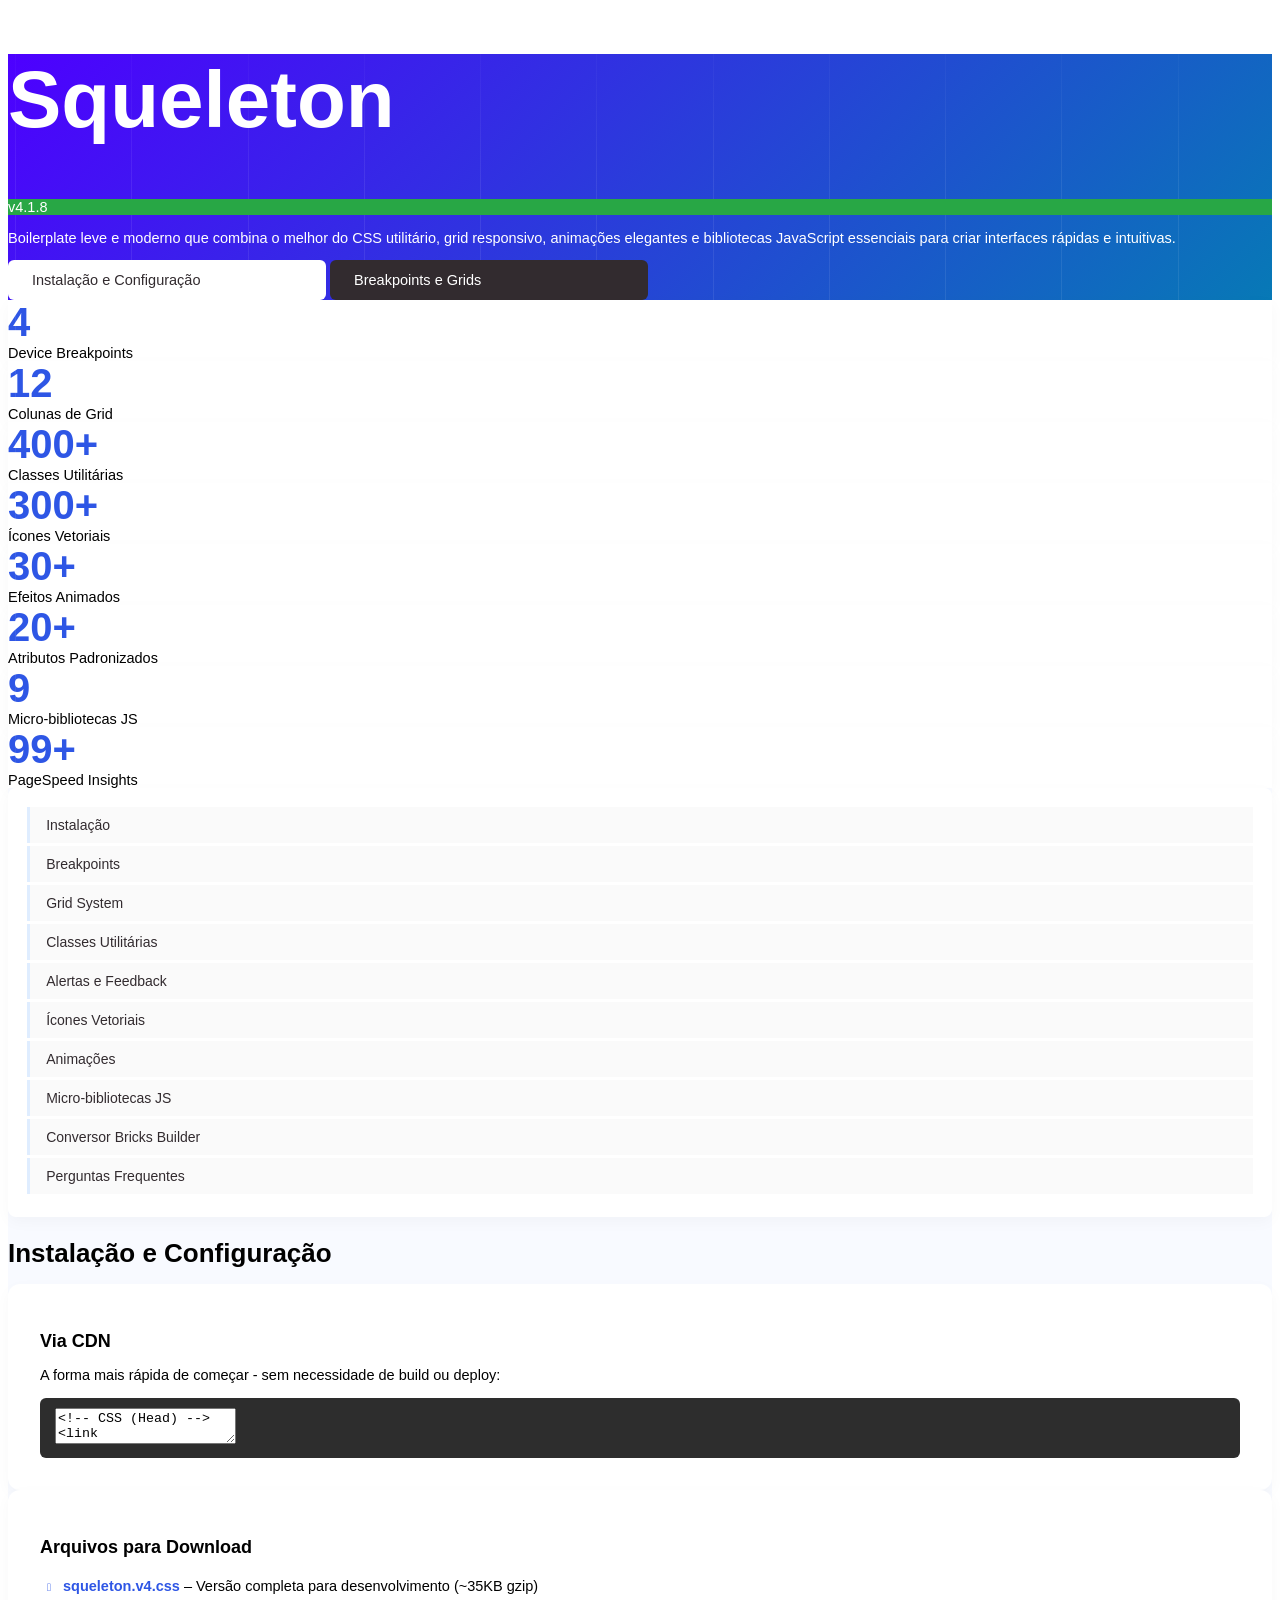
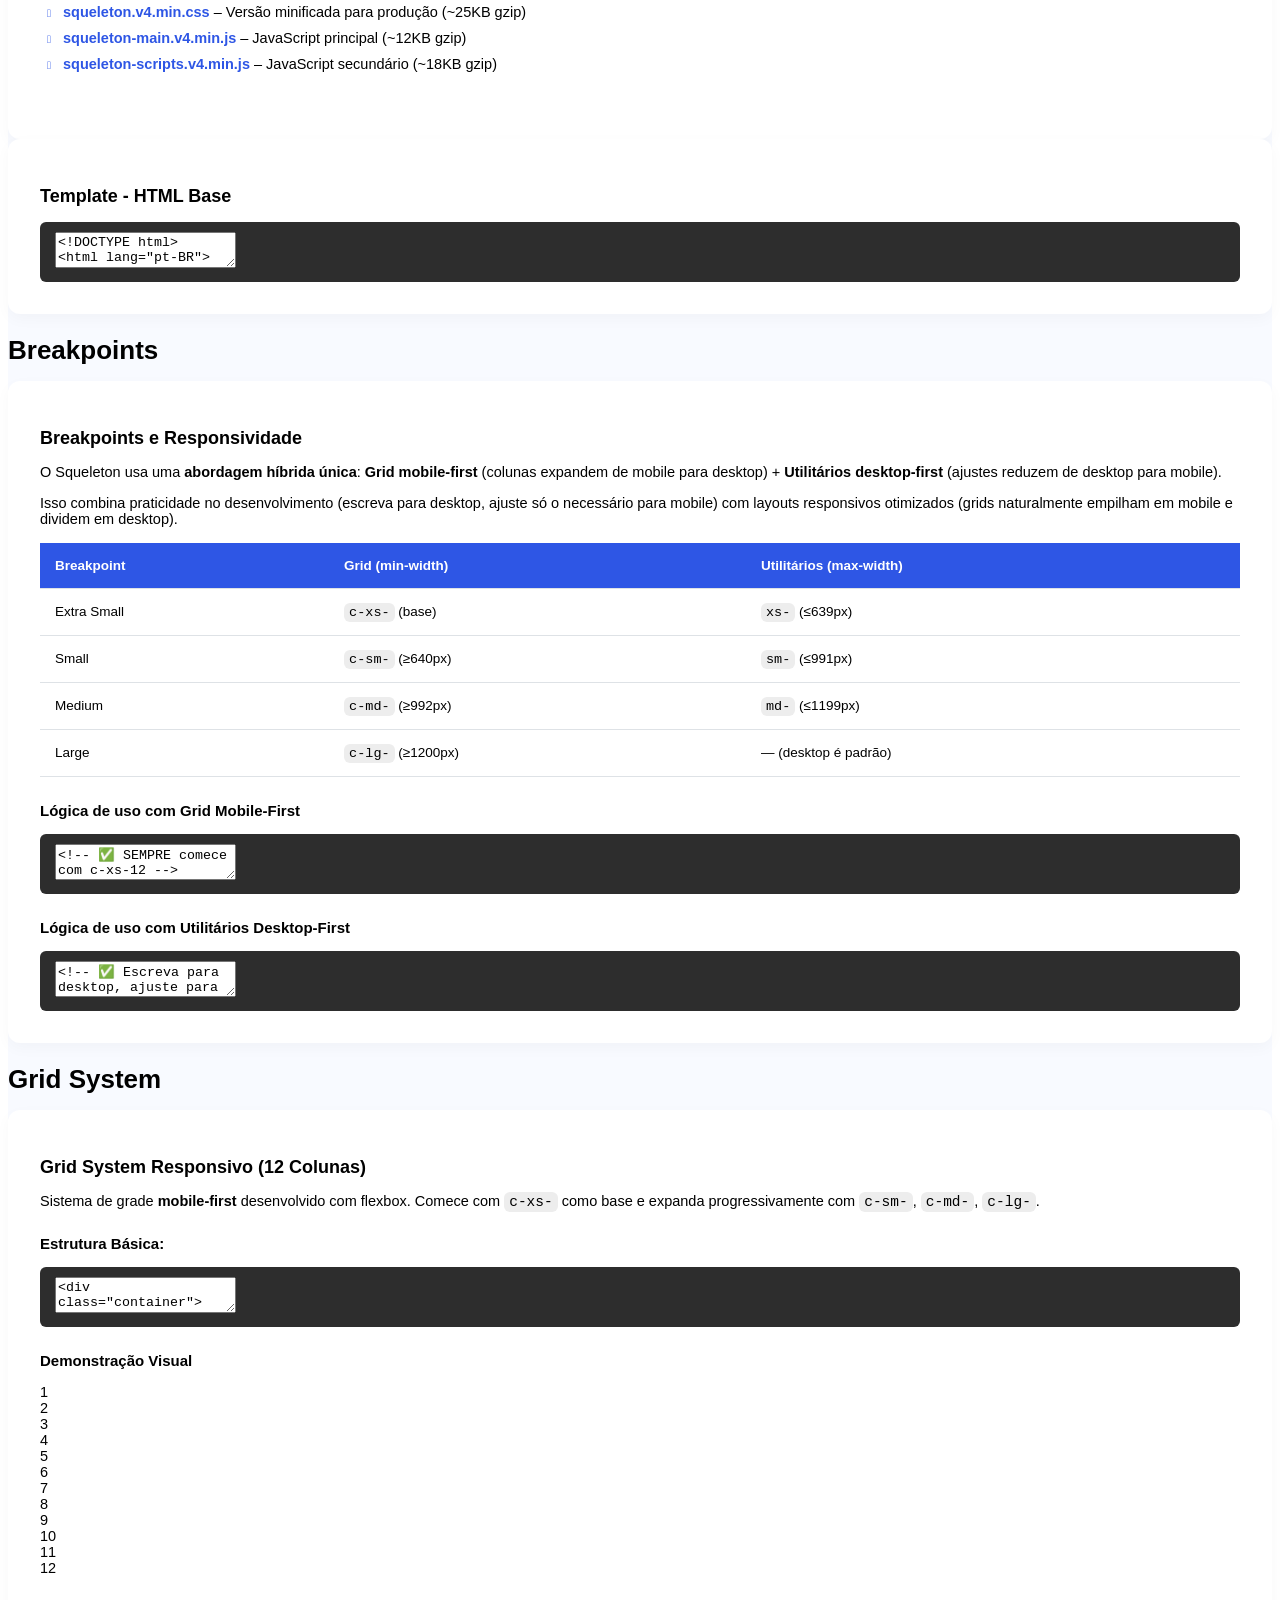
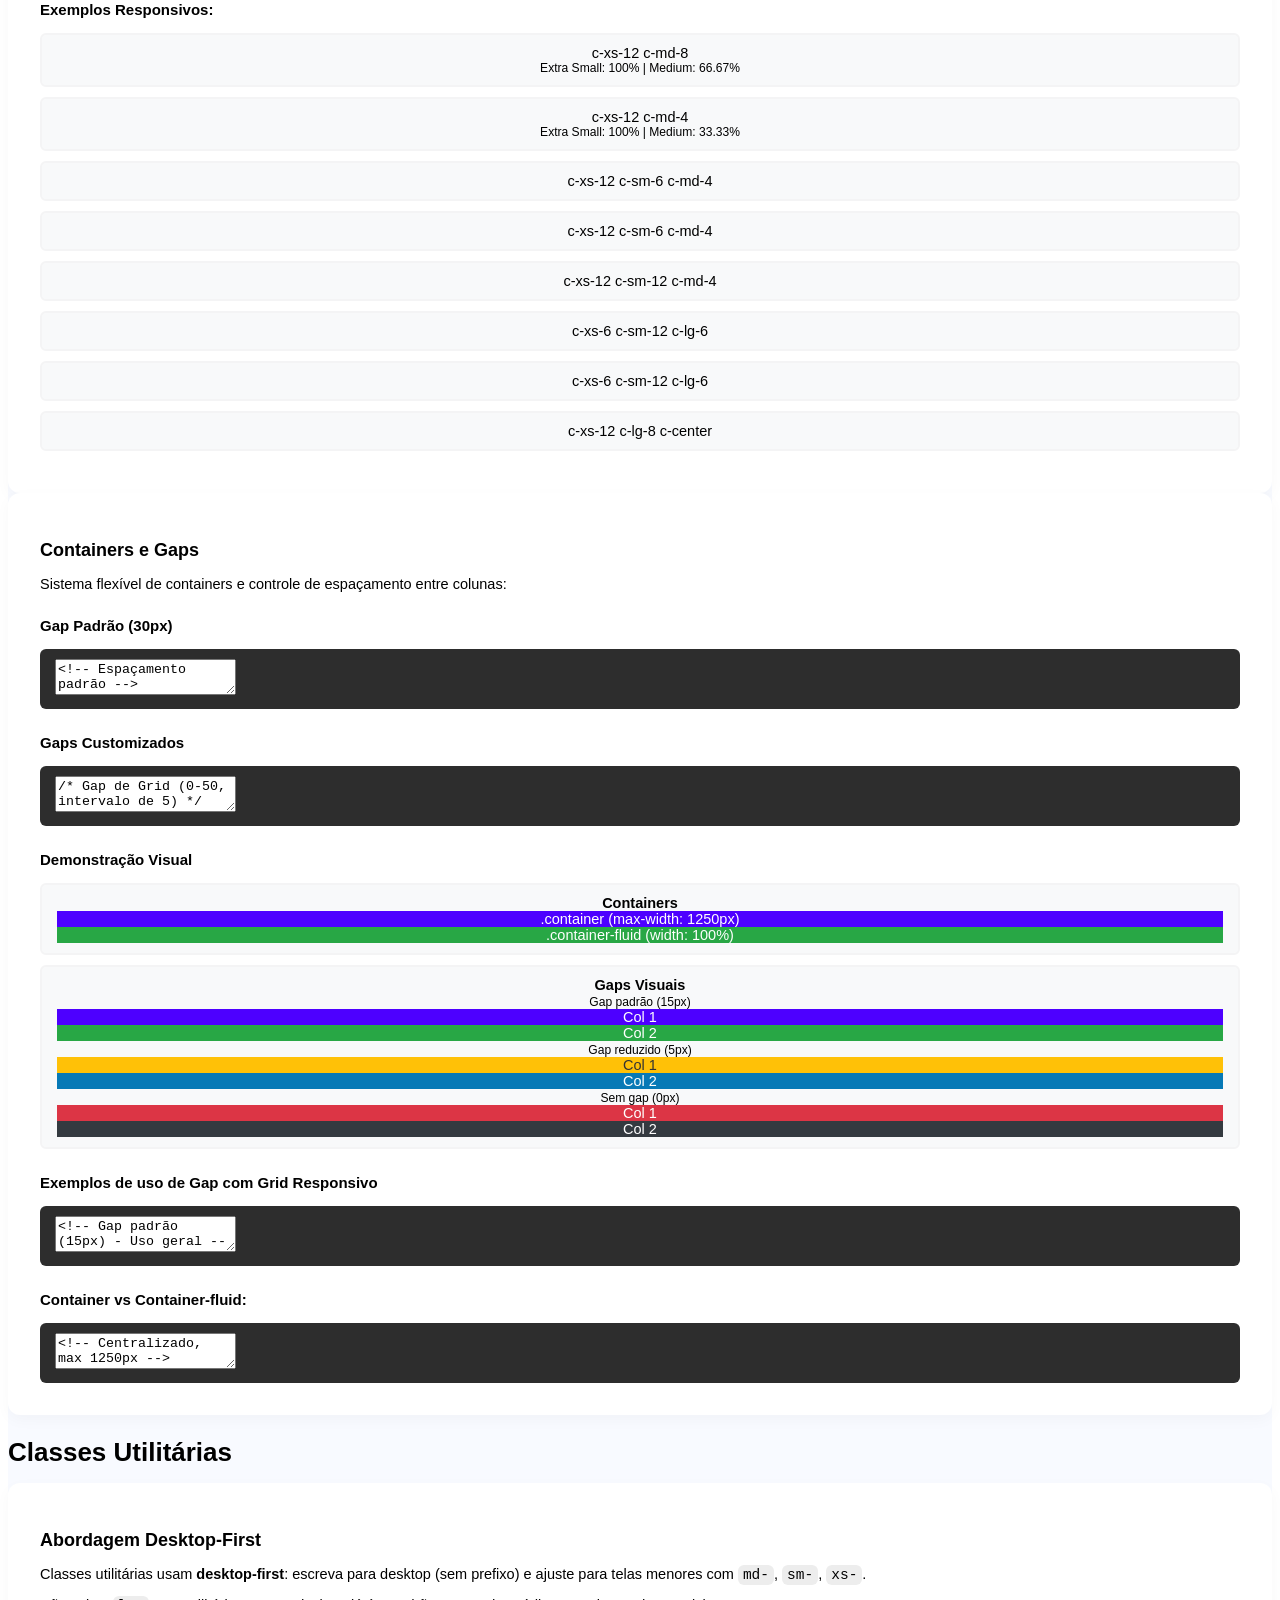
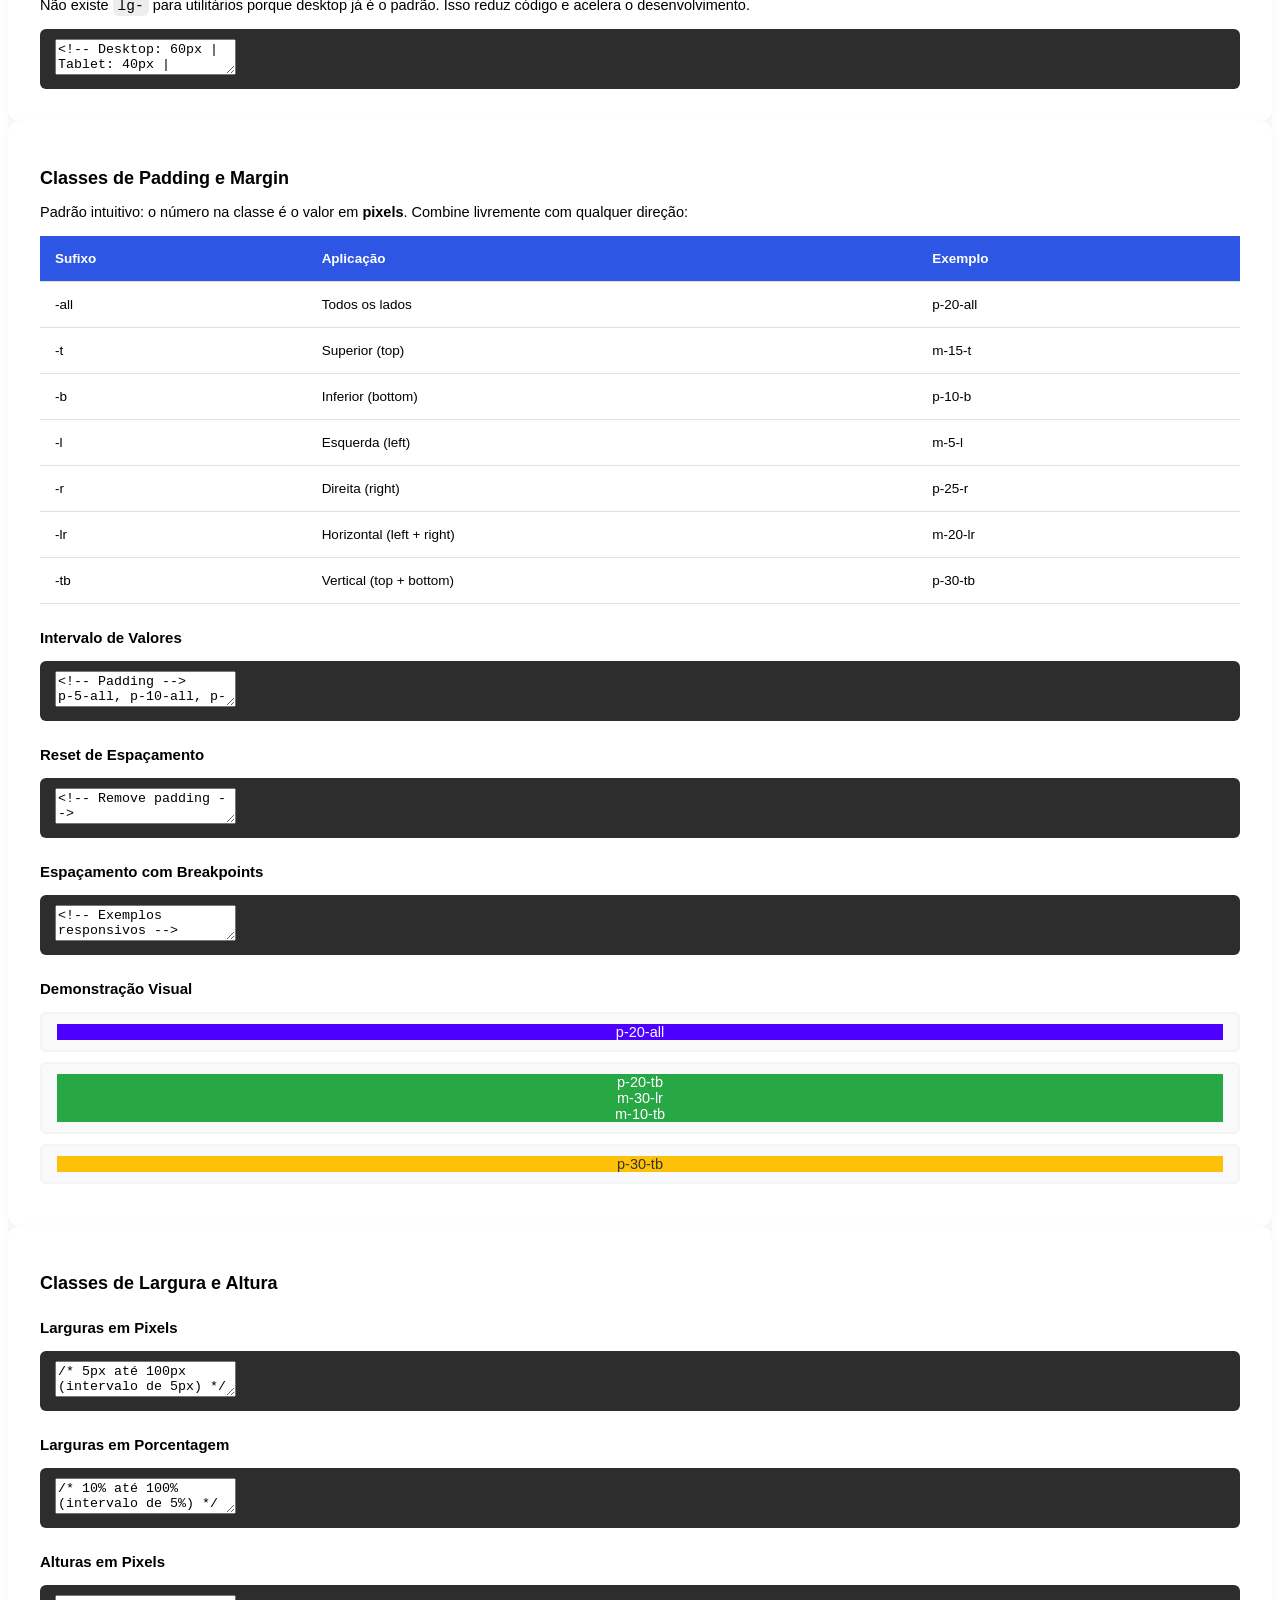
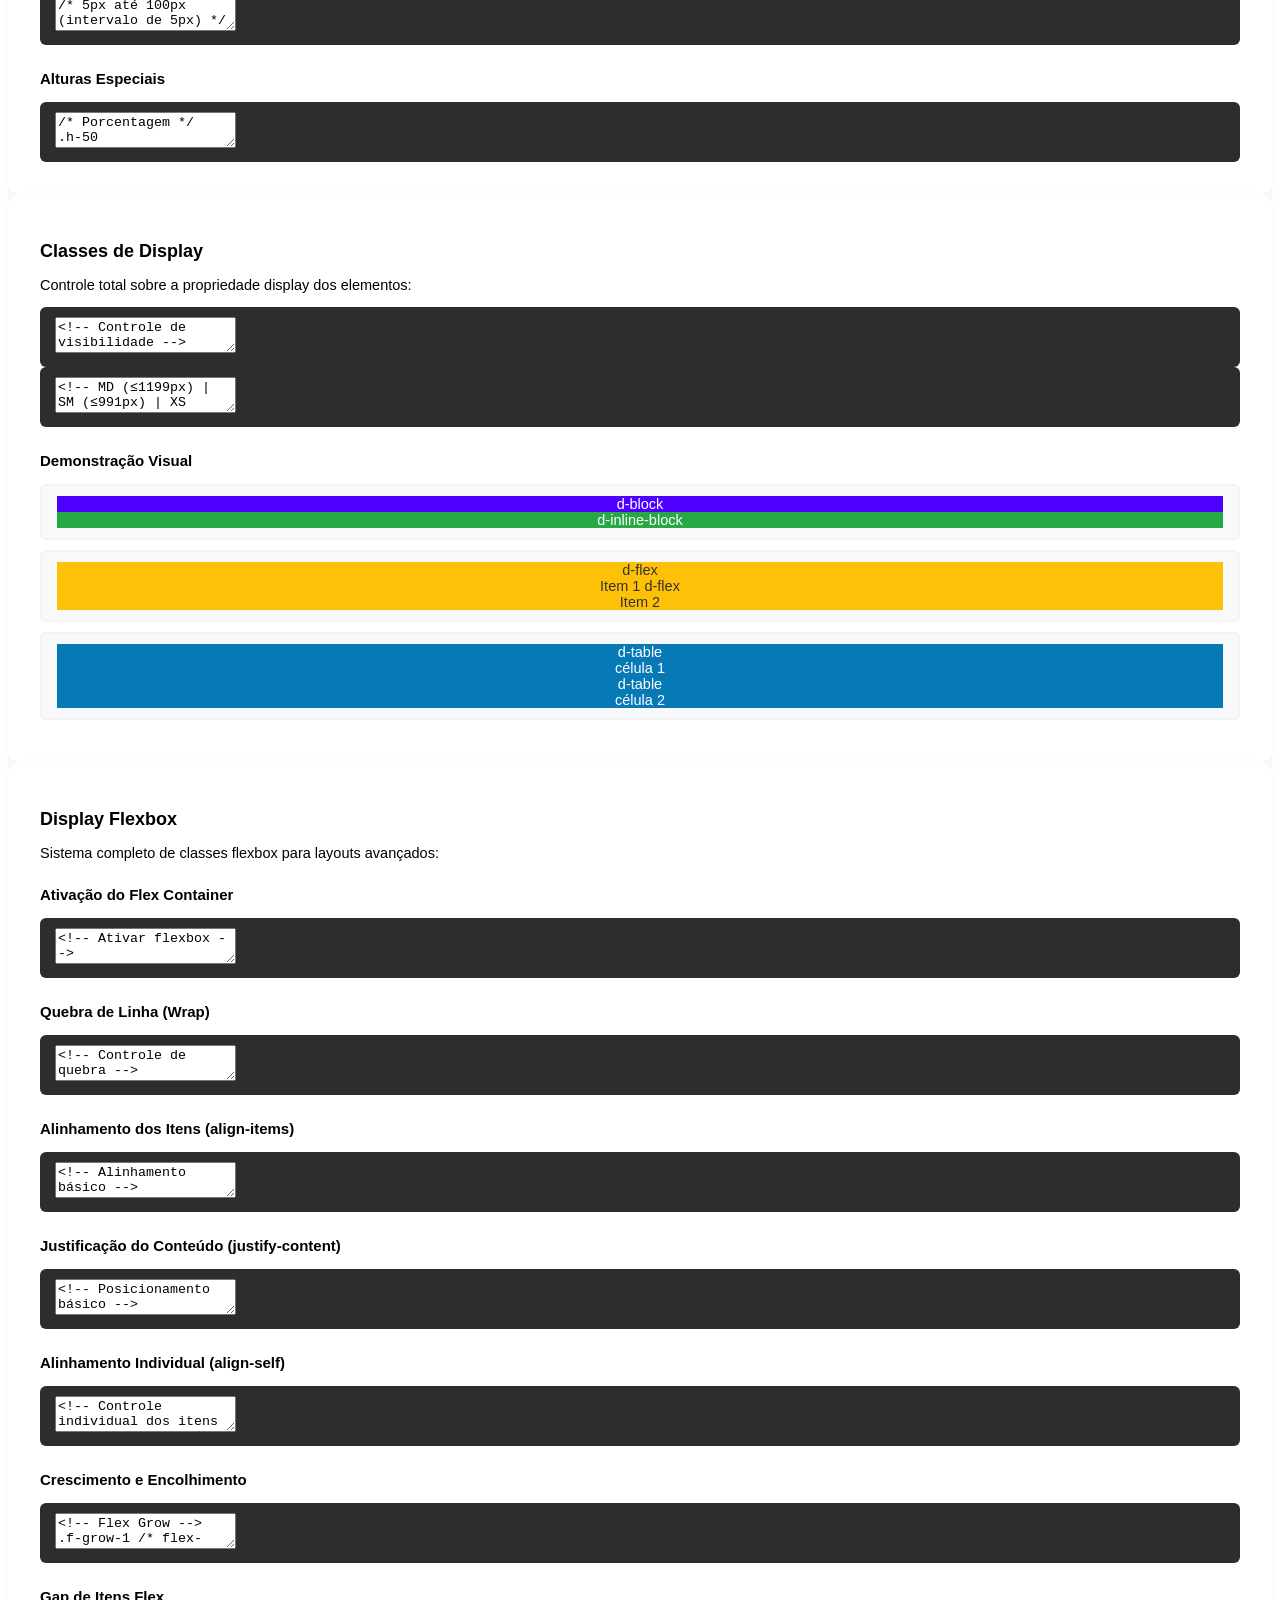
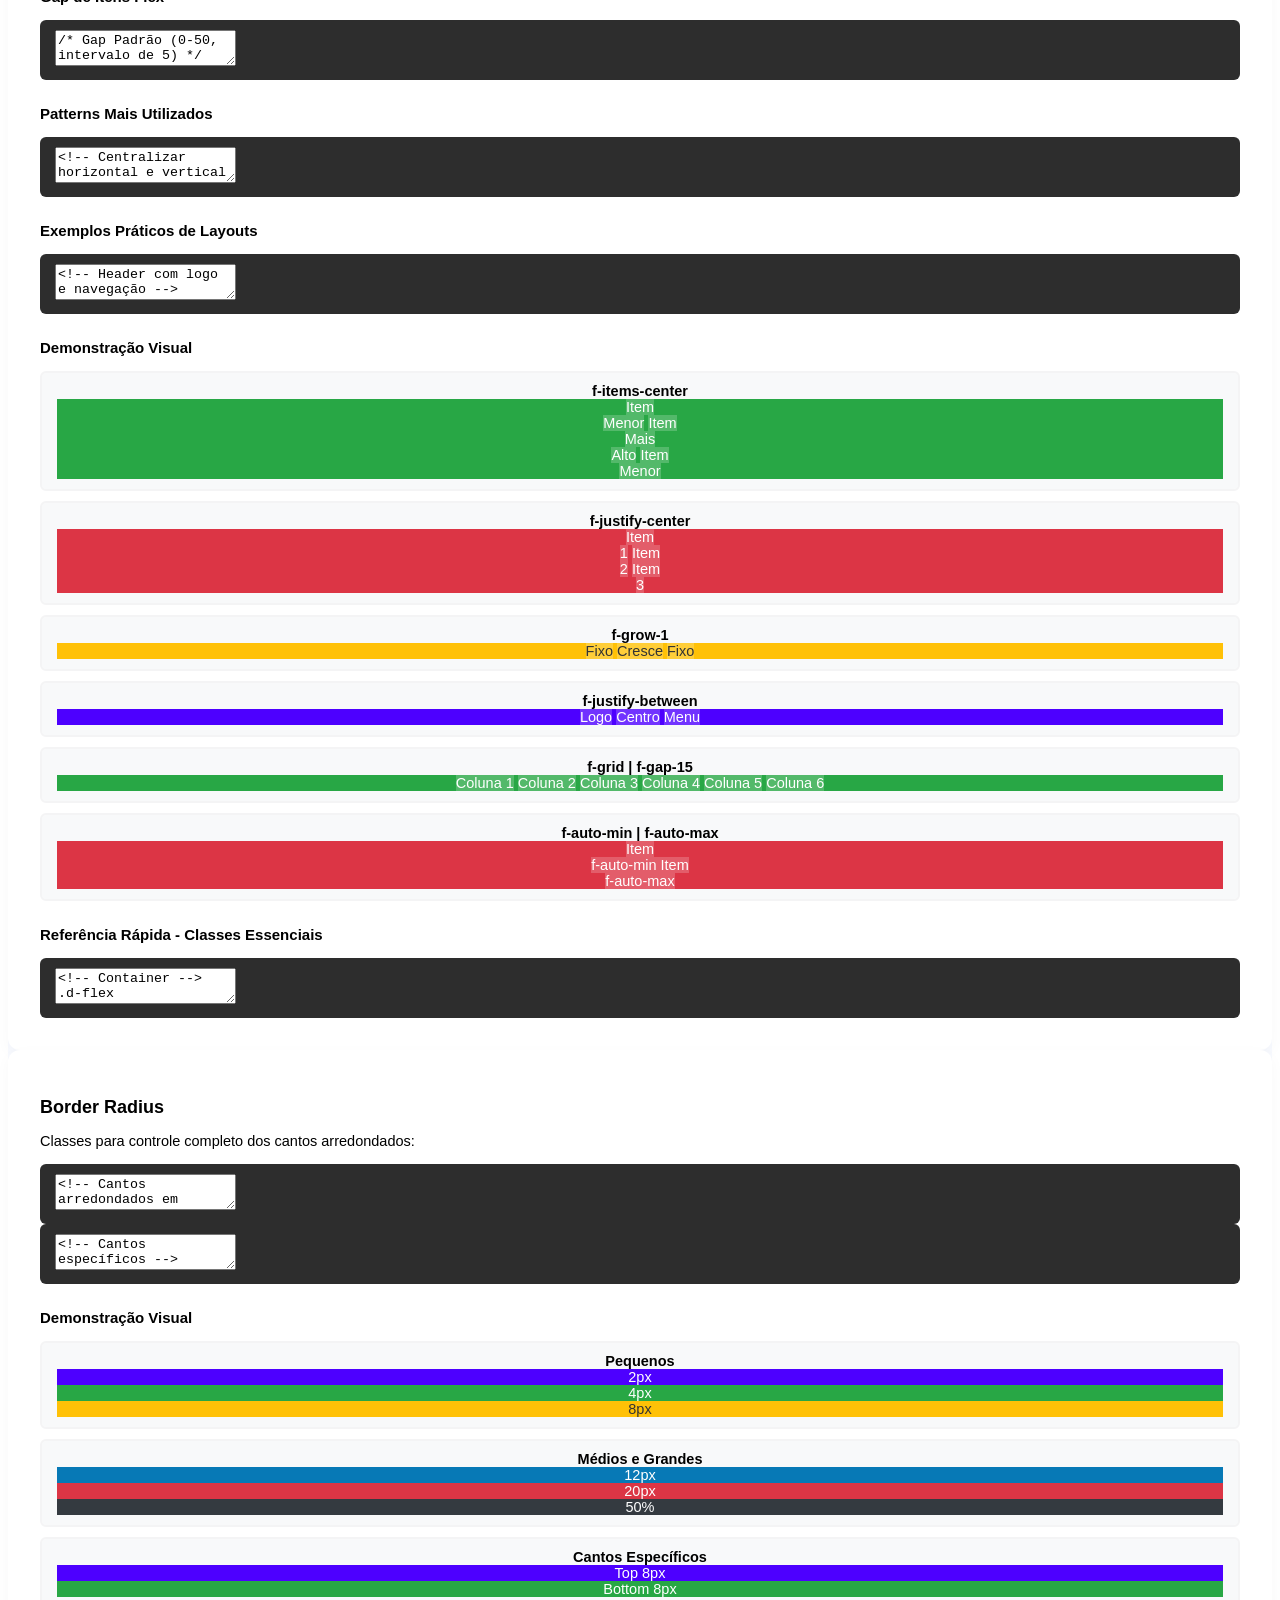
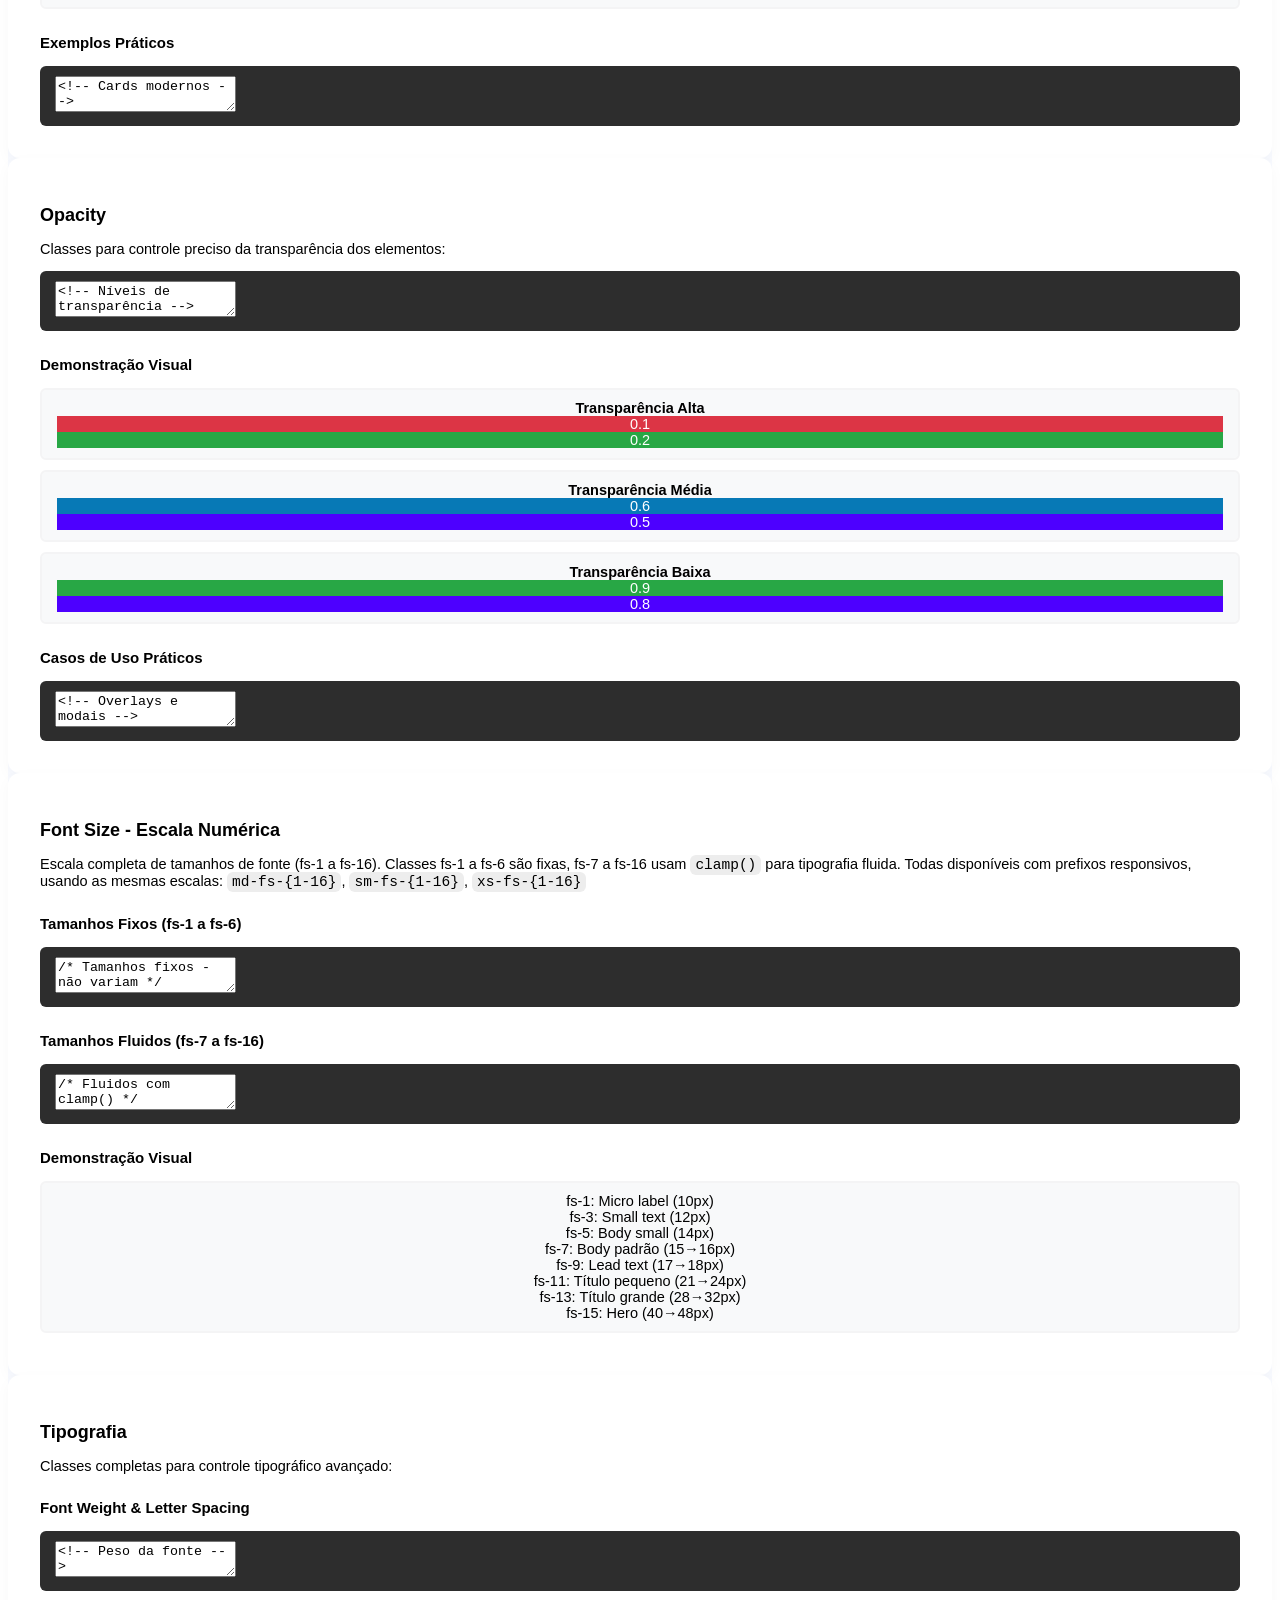
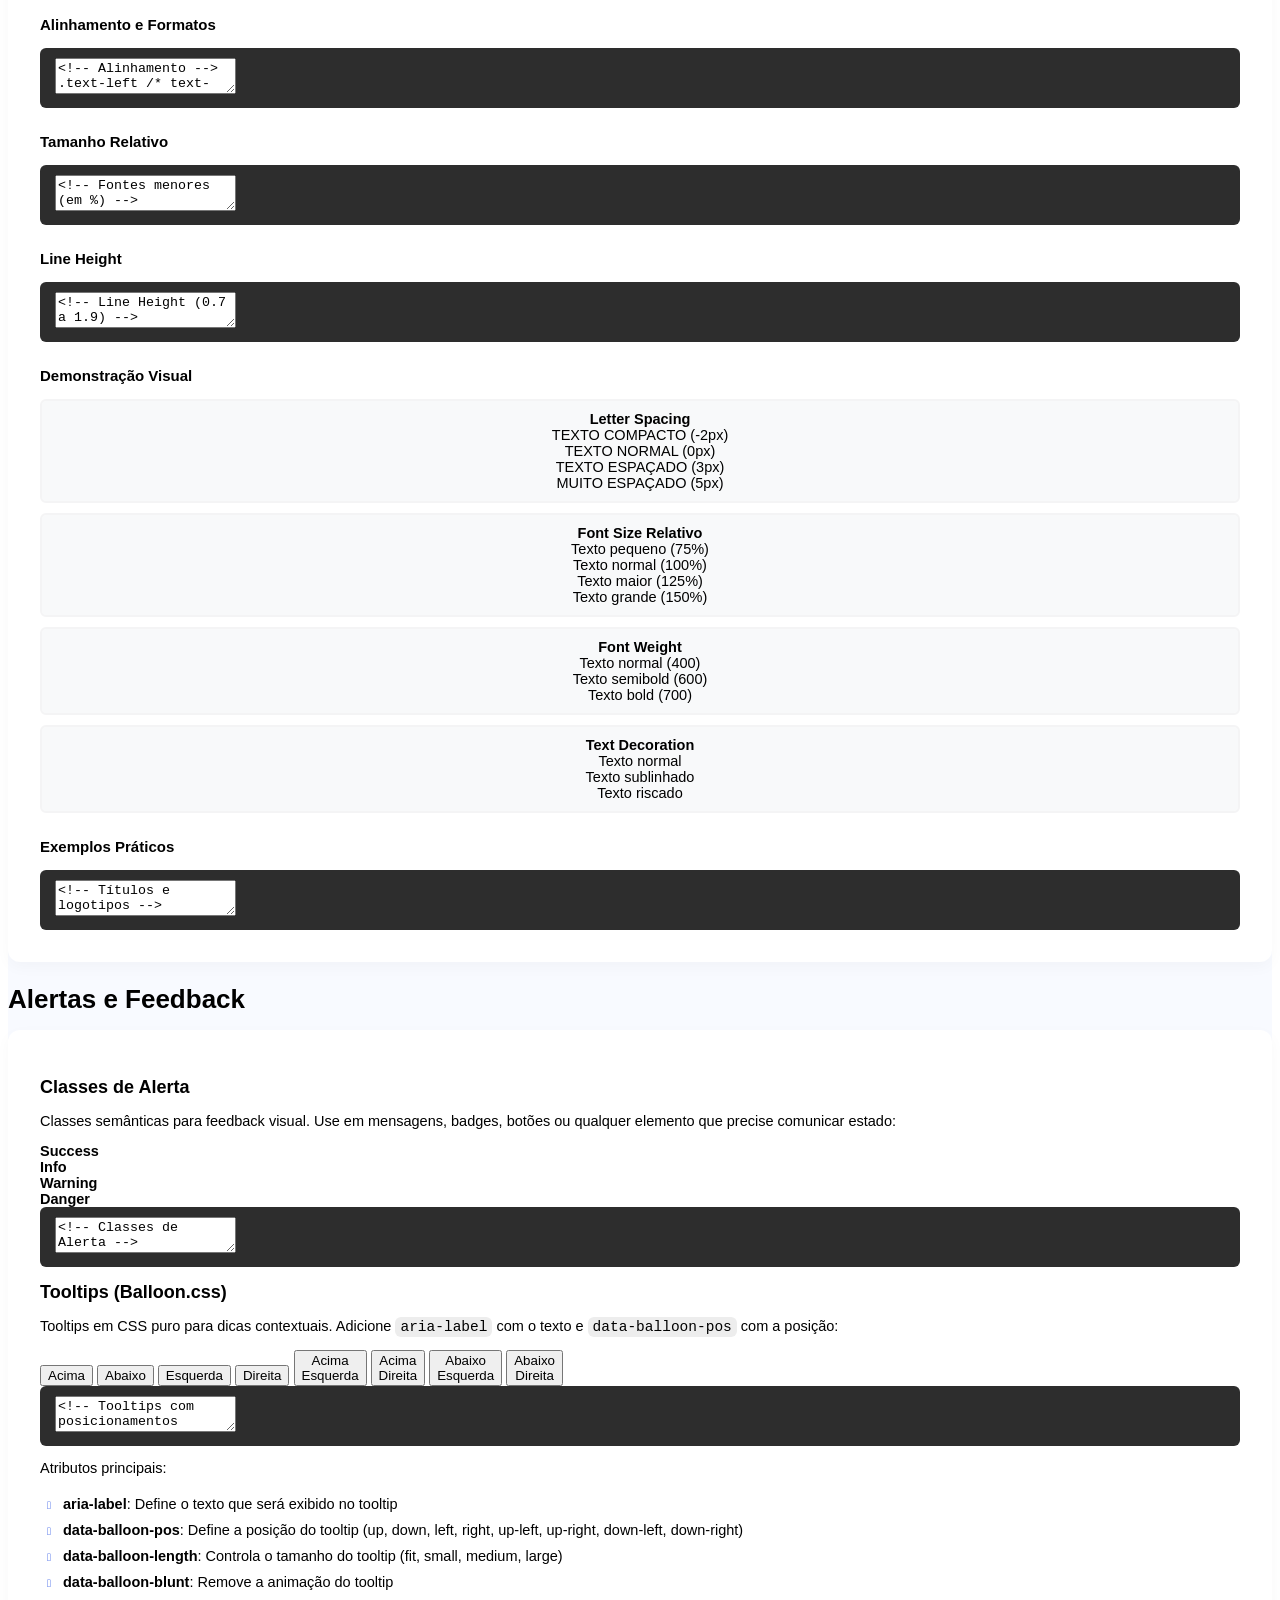
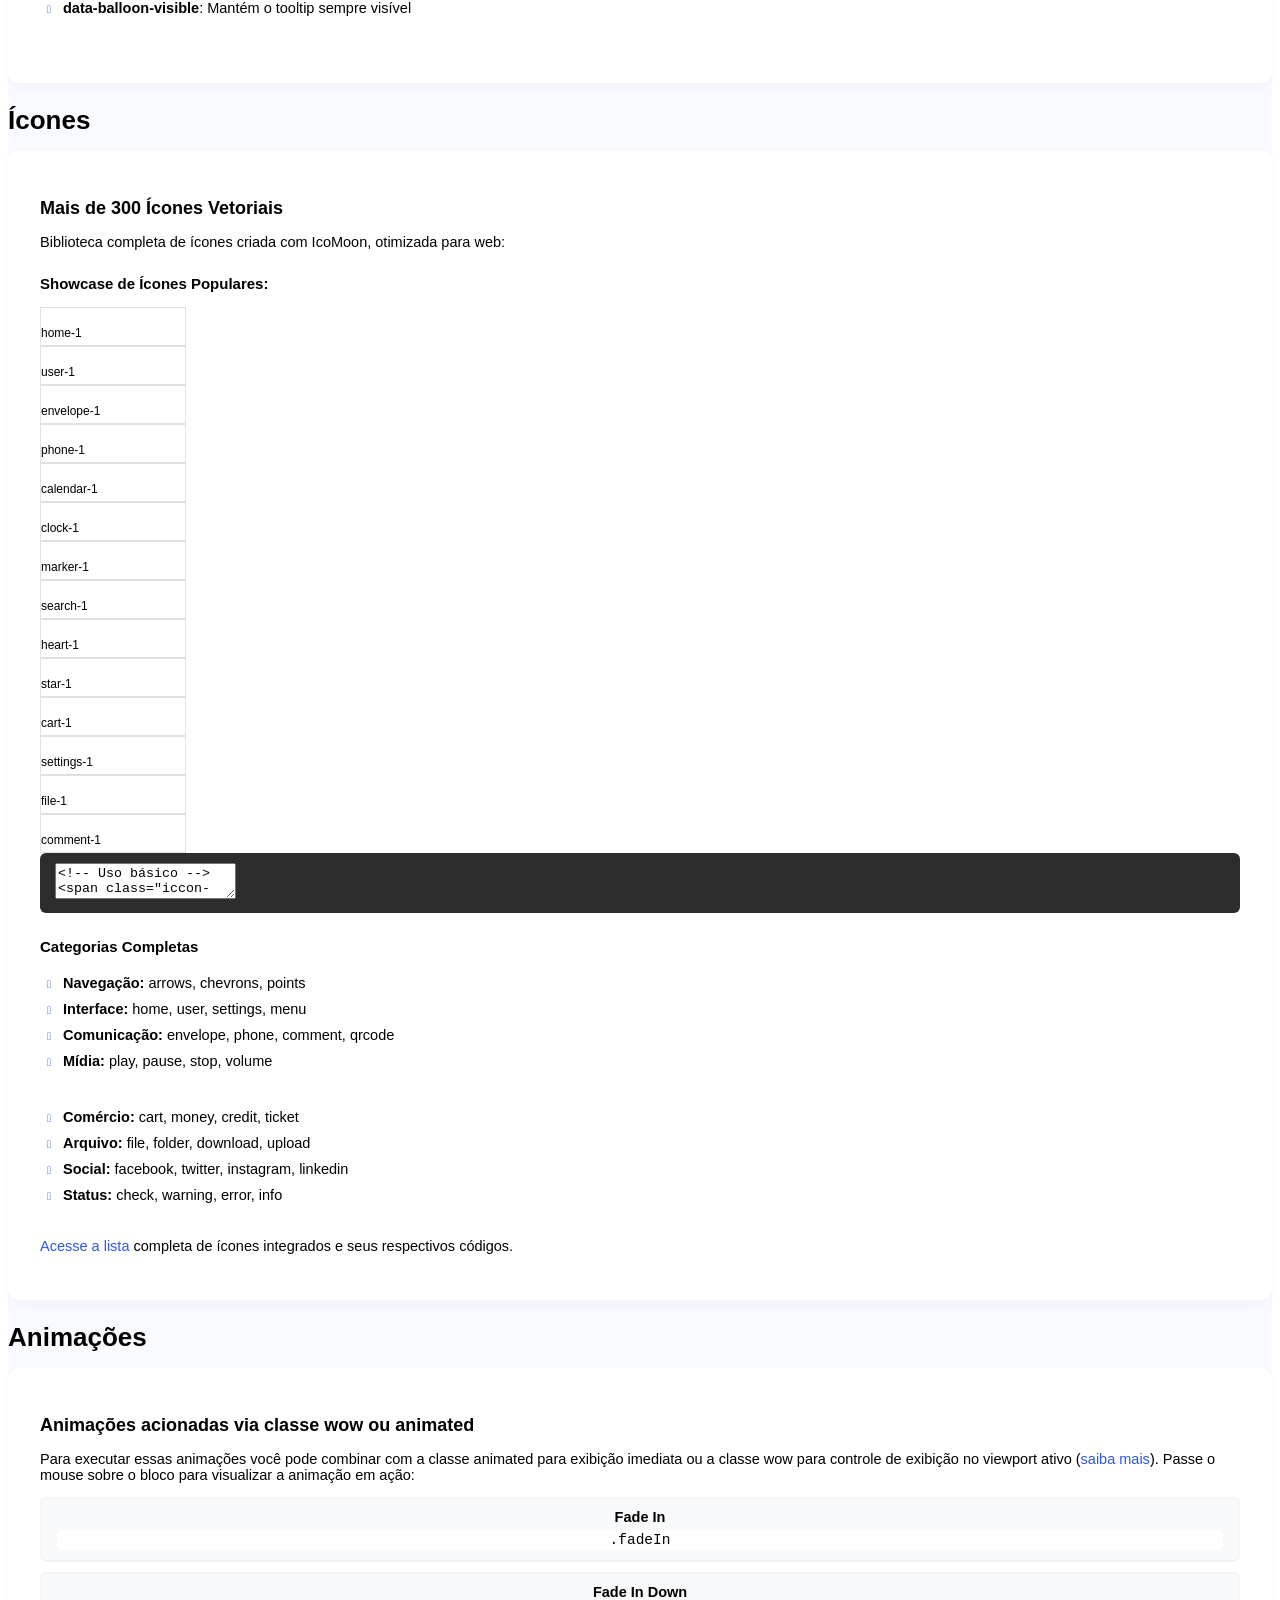
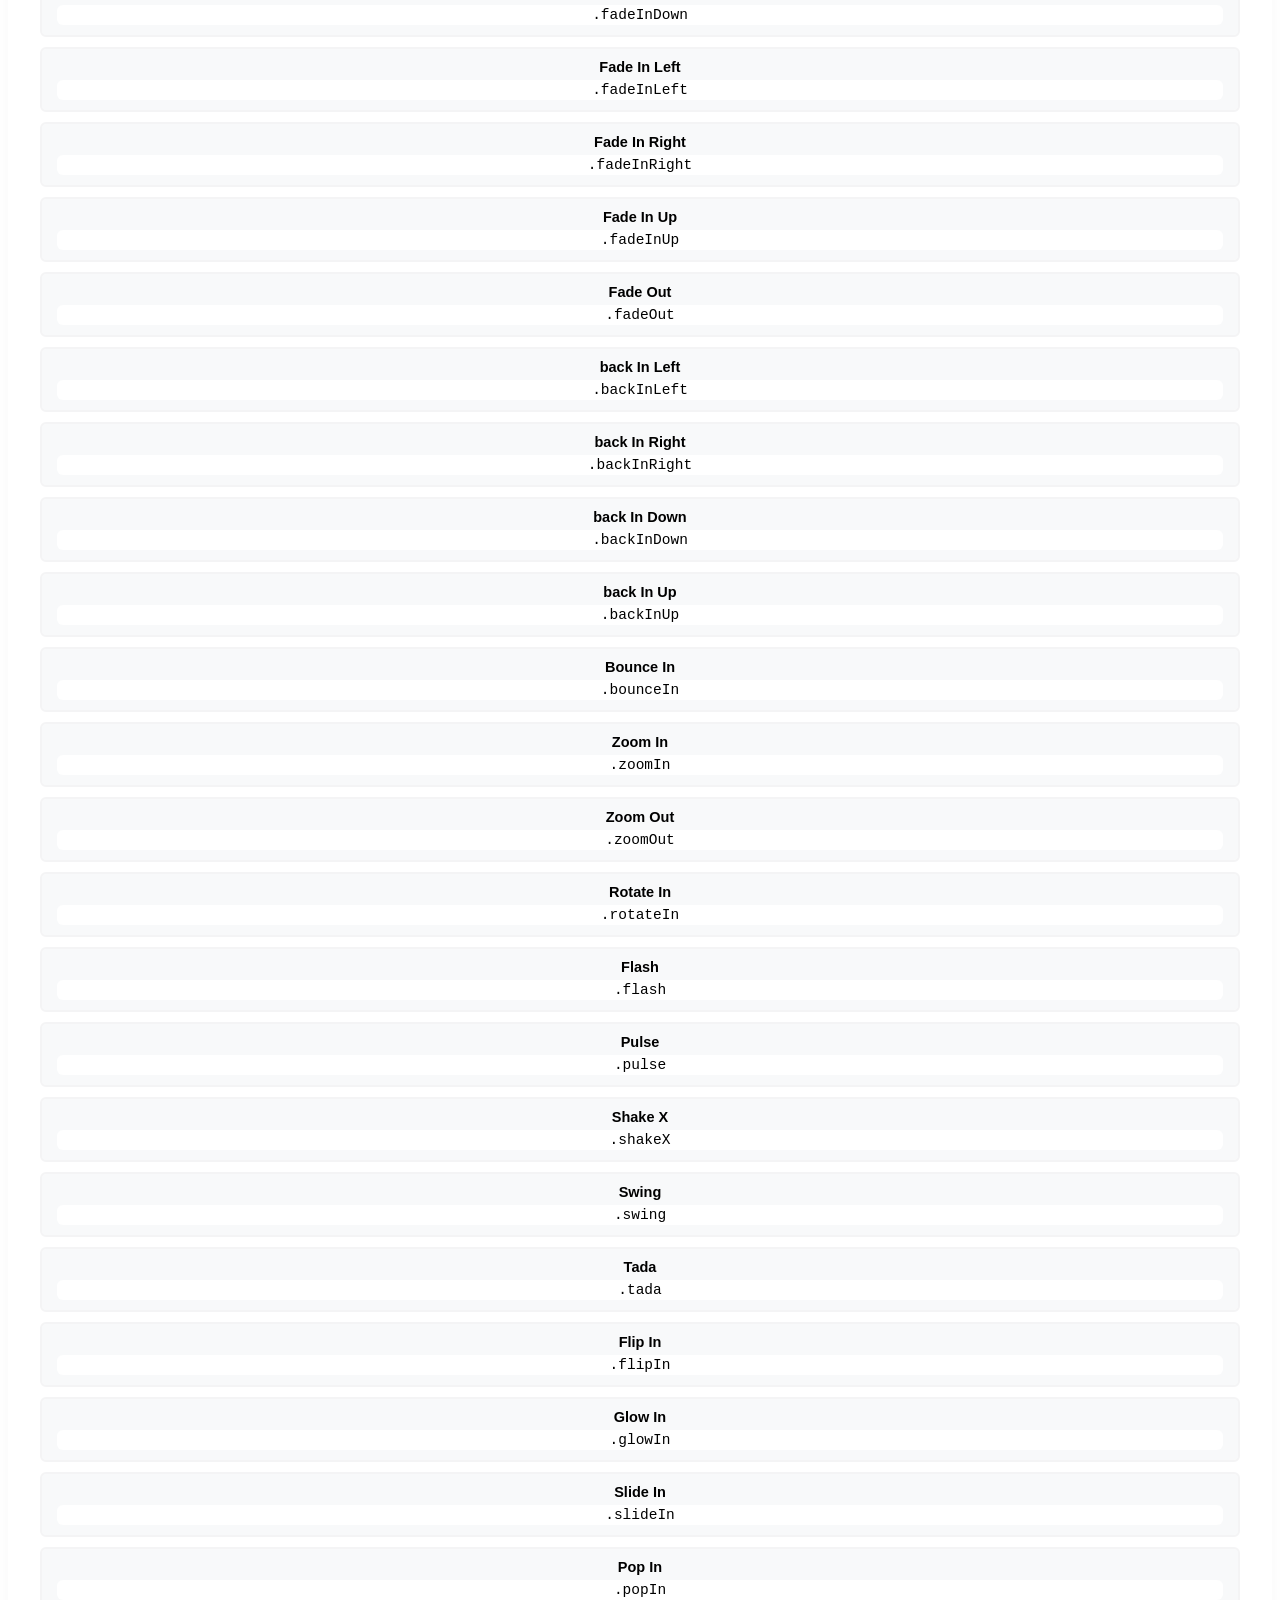
==== commit 32735023: "Bump version 4.1.7 to 4.1.8 Co-Authored-By: Claude Opus 4.8 (1M context) <noreply@anthropic.com>" ====
--- a/index.html
+++ b/index.html
@@ -20,10 +20,10 @@
 	<link rel="icon" href="https://squeleton.dev/favicon.webp" sizes="256x256" />
 
 	<!-- Squeleton CSS -->
-	<link rel="stylesheet" href="https://cdn.squeleton.dev/squeleton.v4.min.css?ver=4.1.7">
+	<link rel="stylesheet" href="https://cdn.squeleton.dev/squeleton.v4.min.css?ver=4.1.8">
 
 	<!-- Squeleton JavaScript Header -->
-	<script src="https://cdn.squeleton.dev/squeleton-main.v4.min.js?ver=4.1.7"></script>
+	<script src="https://cdn.squeleton.dev/squeleton-main.v4.min.js?ver=4.1.8"></script>
 
 	<!-- Prism.js CSS para syntax highlighting -->
 	<link rel="stylesheet" href="https://cdn.jsdelivr.net/npm/prismjs@1.29.0/themes/prism-tomorrow.min.css">
@@ -714,7 +714,7 @@
 						<h1 class="squeleton-title m-25-tb animated slideIn">Squeleton</h1>
 						<div
 							class="version-badge d-inline-block p-5-lr m-5-l border-rd-4 fs-3 fw-600 animated magnetIn delay-800">
-							v4.1.7</div>
+							v4.1.8</div>
 					</div>
 					<p class="fs-11 p-20-tb xs-p-10-t animated delay-500 fadeInUp">
 						Boilerplate leve e moderno que combina o melhor do CSS utilitário, grid responsivo, animações
@@ -4439,7 +4439,7 @@
 					<div class="f-grid f-items-center f-justify-center">
 						<span class="iccon-rocket-1 p-10-r"></span>
 						<h3 class="fs-14 m-0-b p-5-r">Squeleton</h3>
-						<span class="version-badge d-inline-block p-5-lr m-5-l border-rd-4 fs-3 fw-600">4.1.7</span>
+						<span class="version-badge d-inline-block p-5-lr m-5-l border-rd-4 fs-3 fw-600">4.1.8</span>
 					</div>
 					<div class="p-15-tb">
 						<p class="fs-5 m-5-b">Um boilerplate leve e funcional para interfaces modernas e intuitivas</p>
@@ -4458,7 +4458,7 @@
 	</footer>
 
 	<!-- Squeleton JavaScript Footer -->
-	<script src="https://cdn.squeleton.dev/squeleton-scripts.v4.min.js?ver=4.1.7"></script>
+	<script src="https://cdn.squeleton.dev/squeleton-scripts.v4.min.js?ver=4.1.8"></script>
 
 	<!-- Prism.js para syntax highlighting -->
 	<script src="https://cdn.jsdelivr.net/npm/prismjs@1.29.0/prism.min.js"></script>
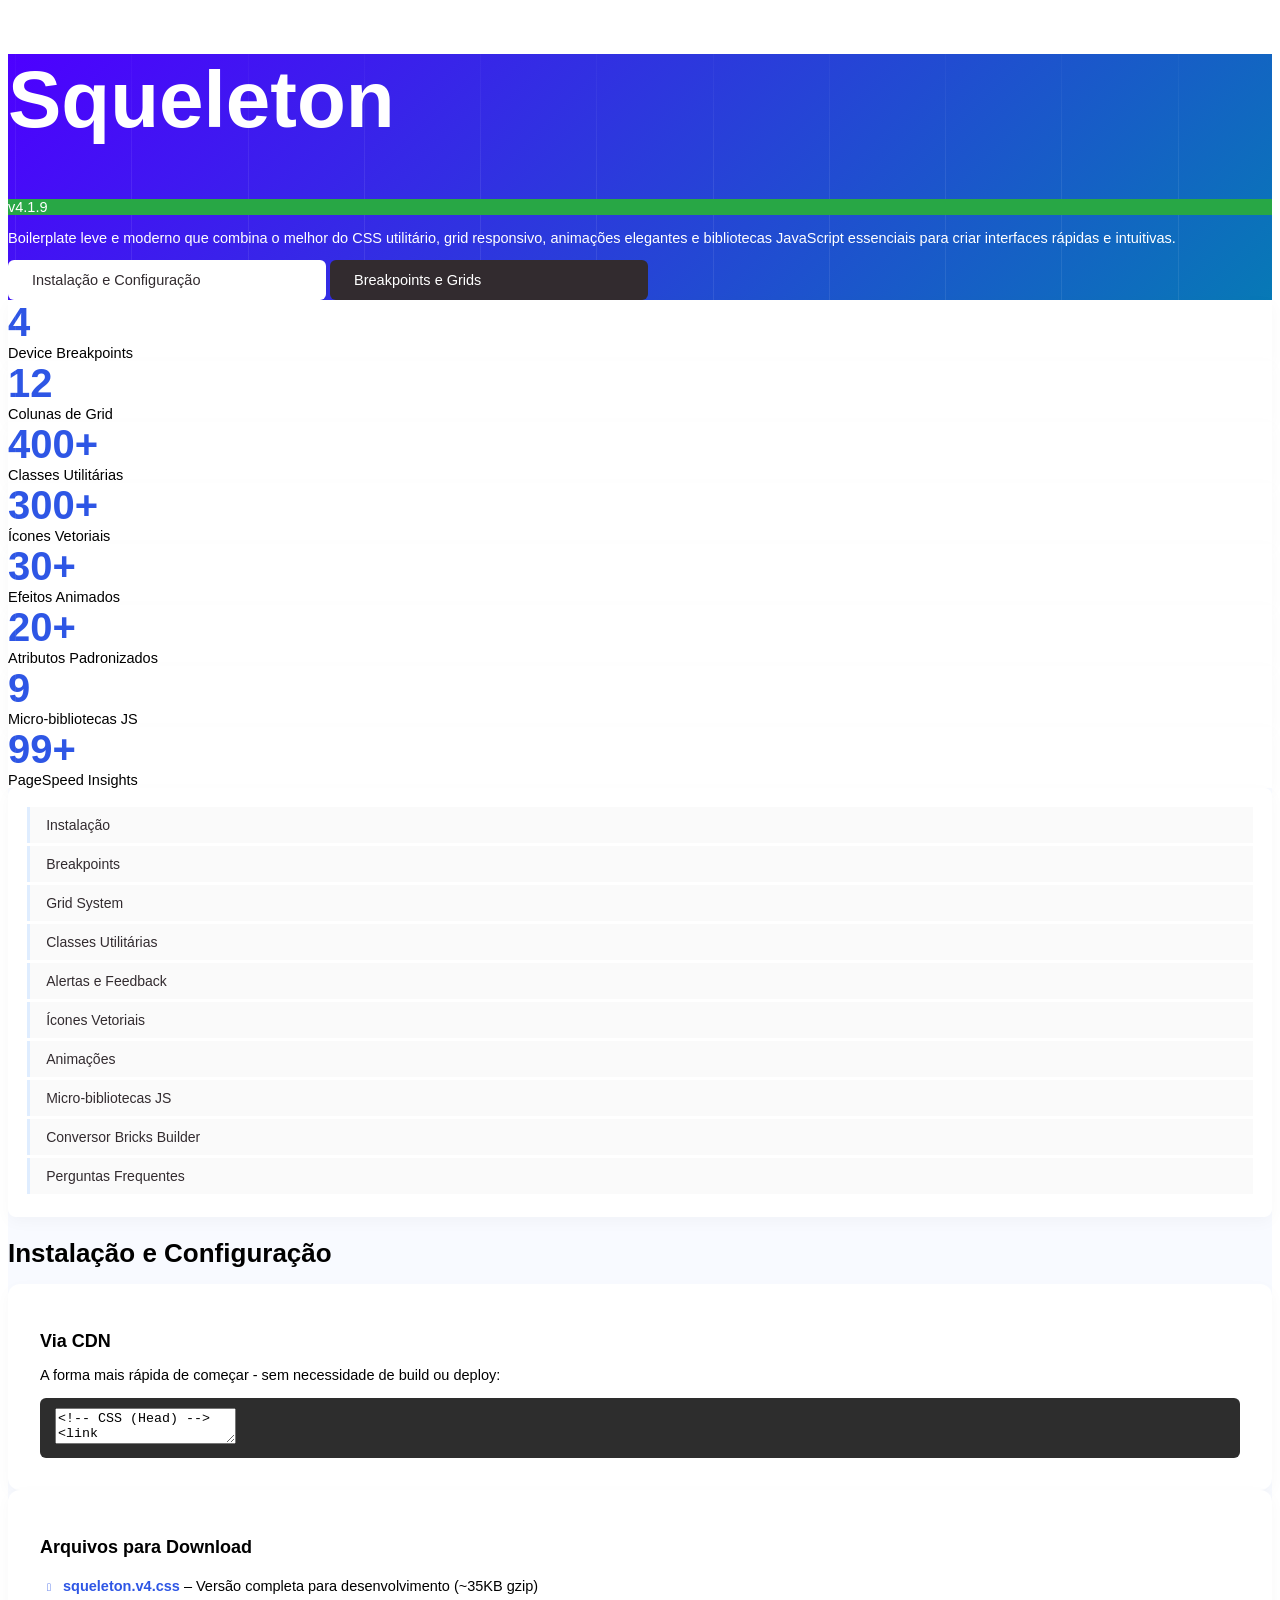
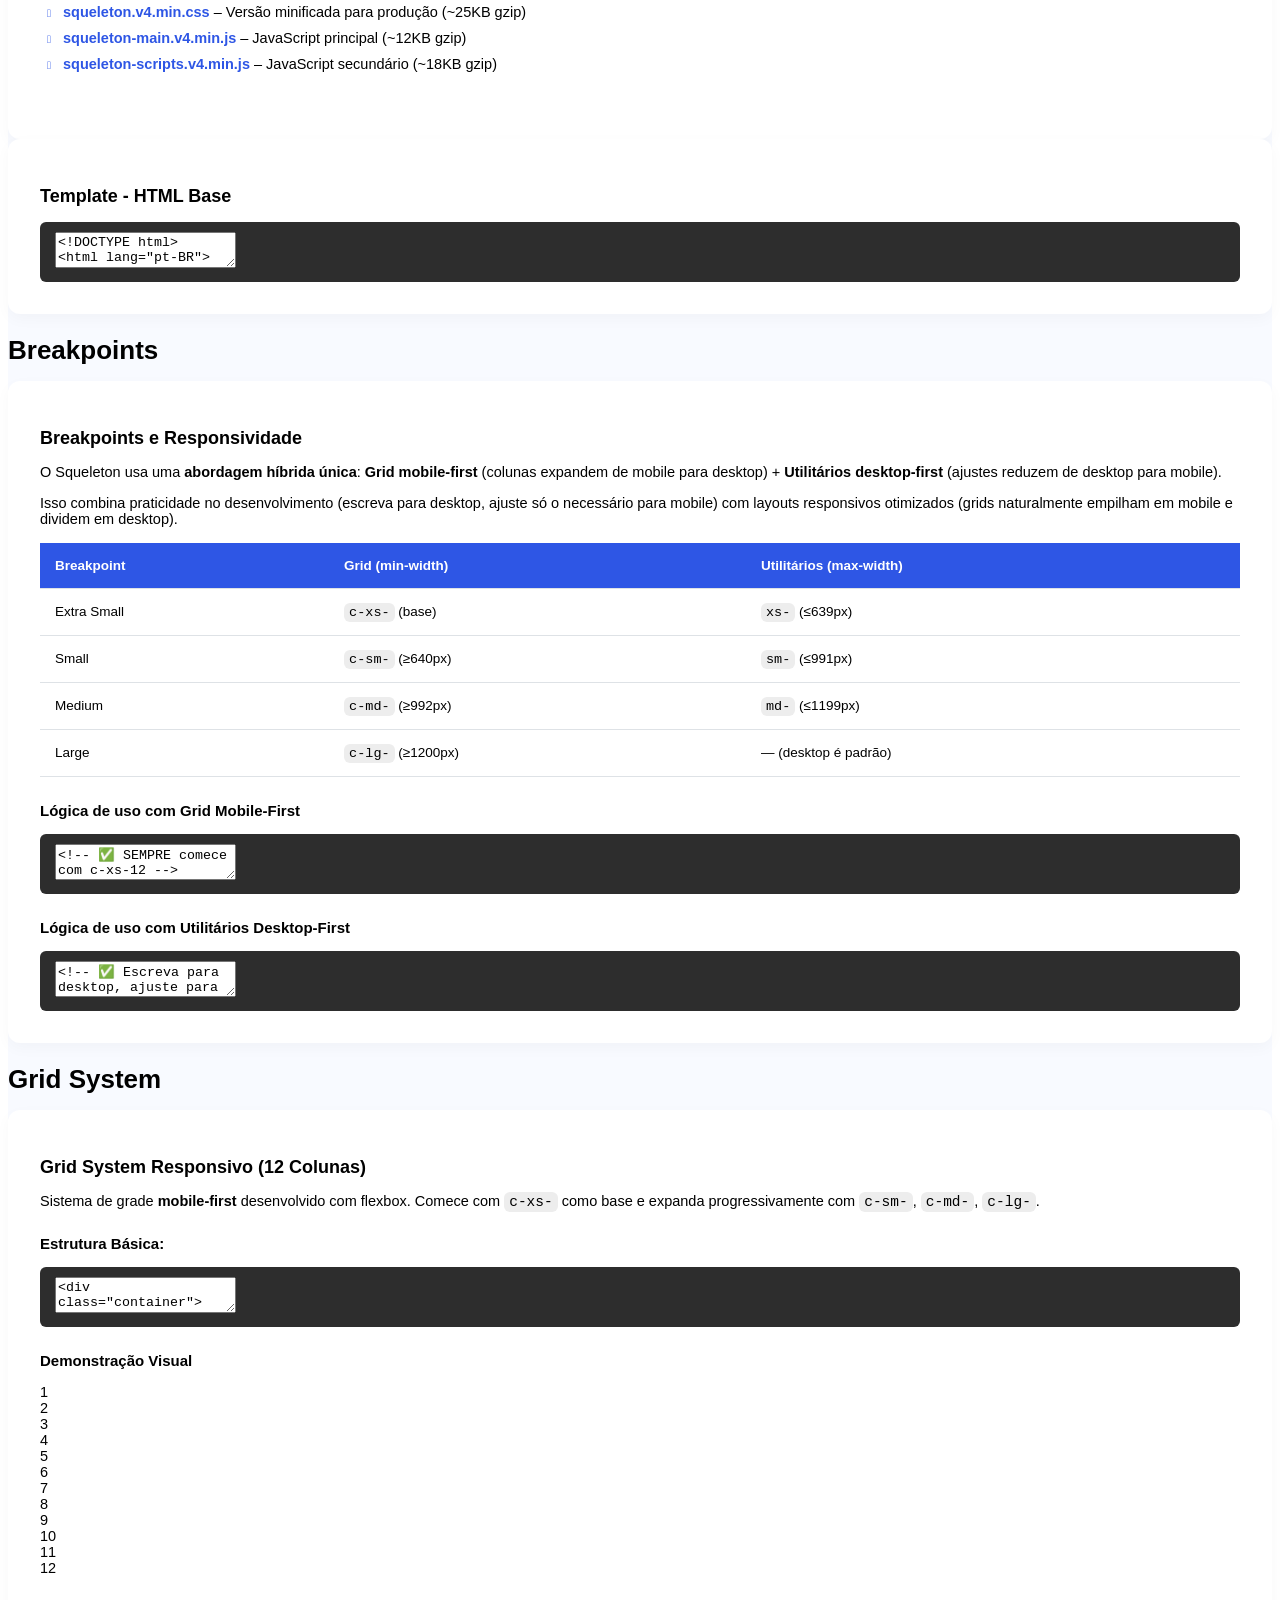
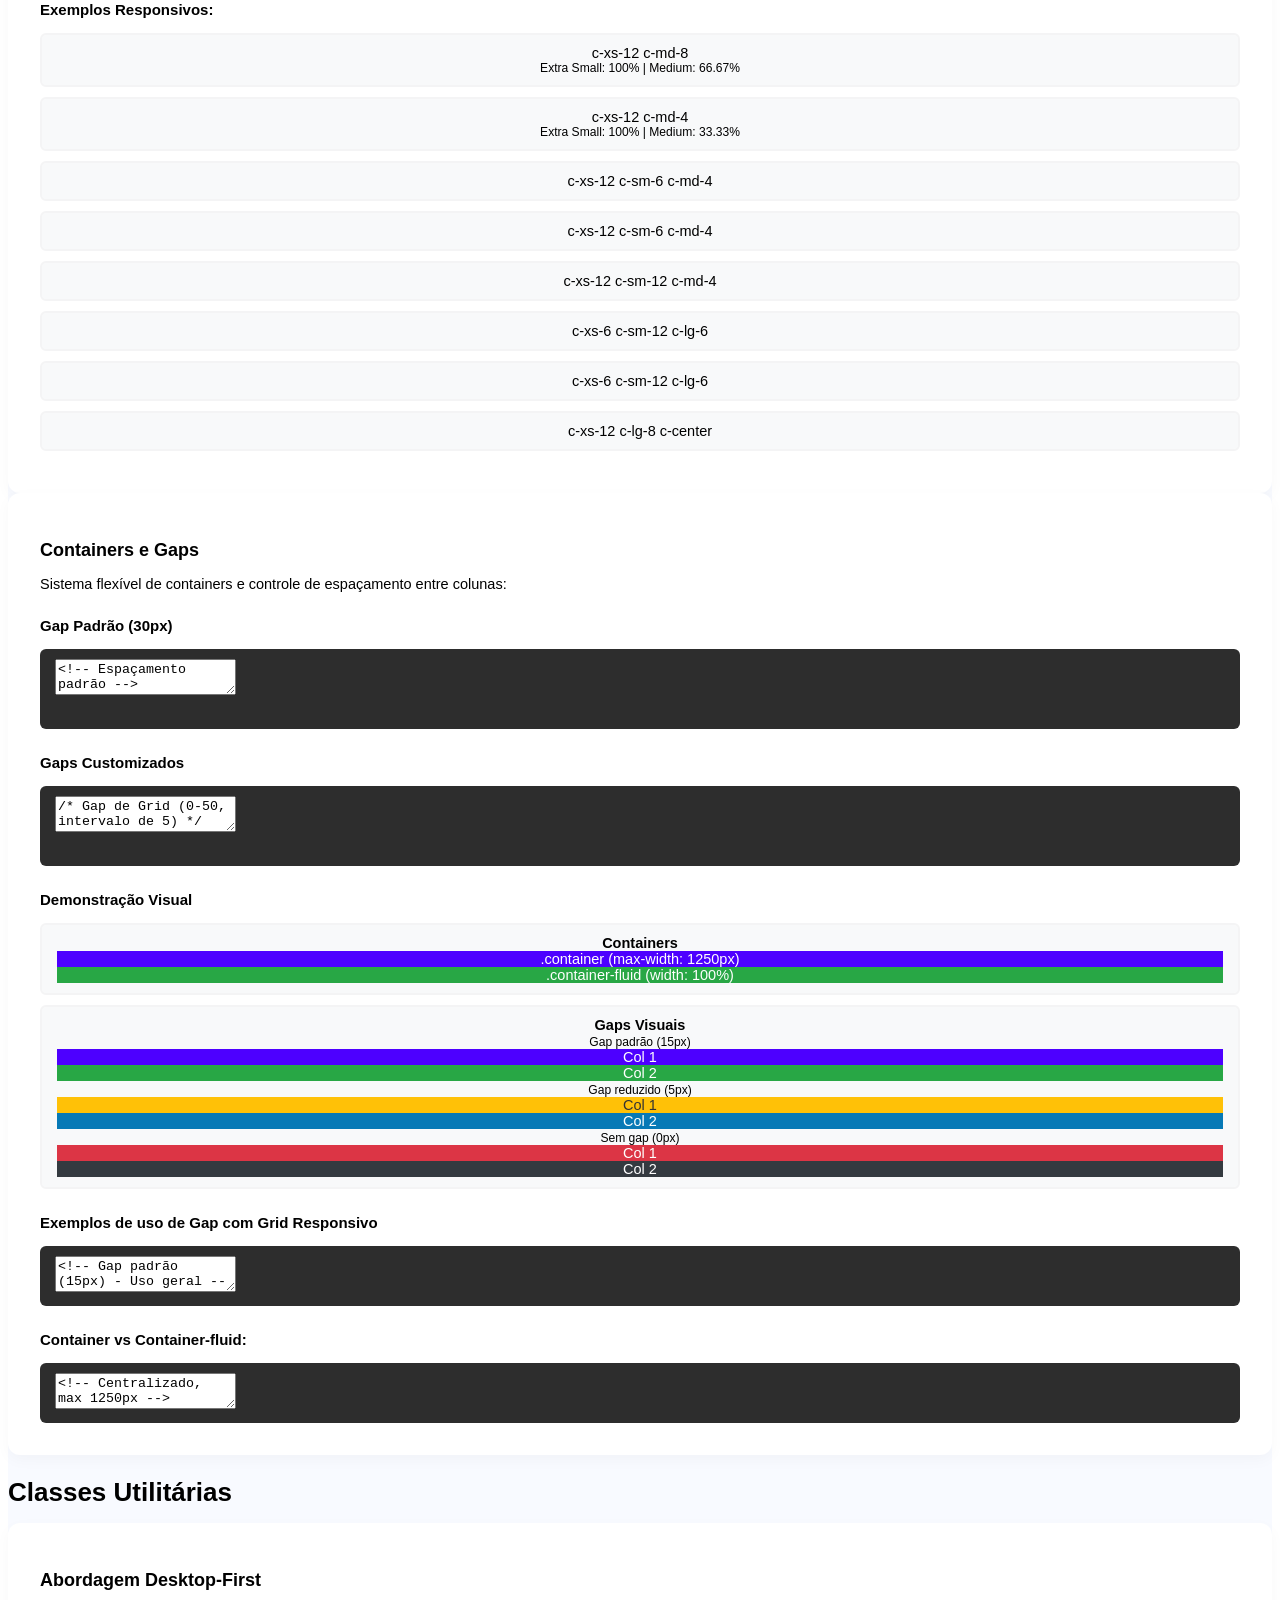
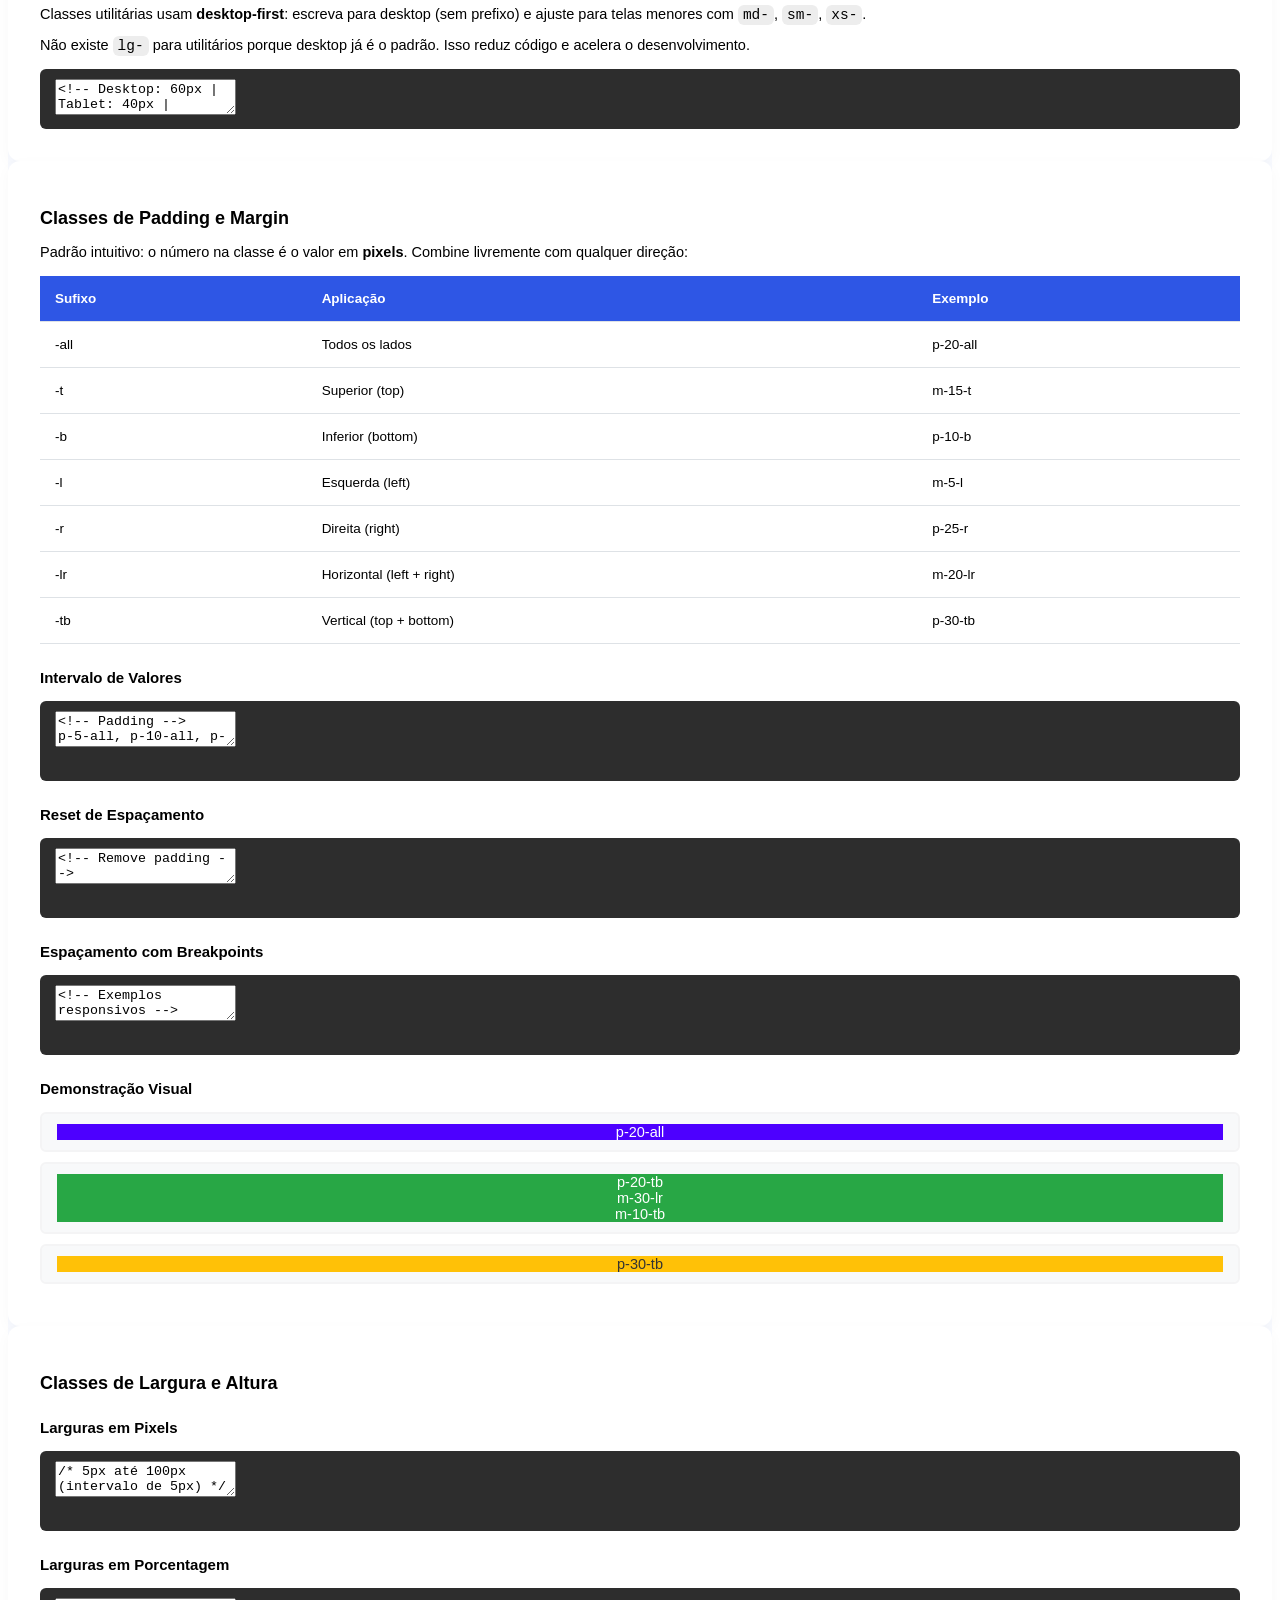
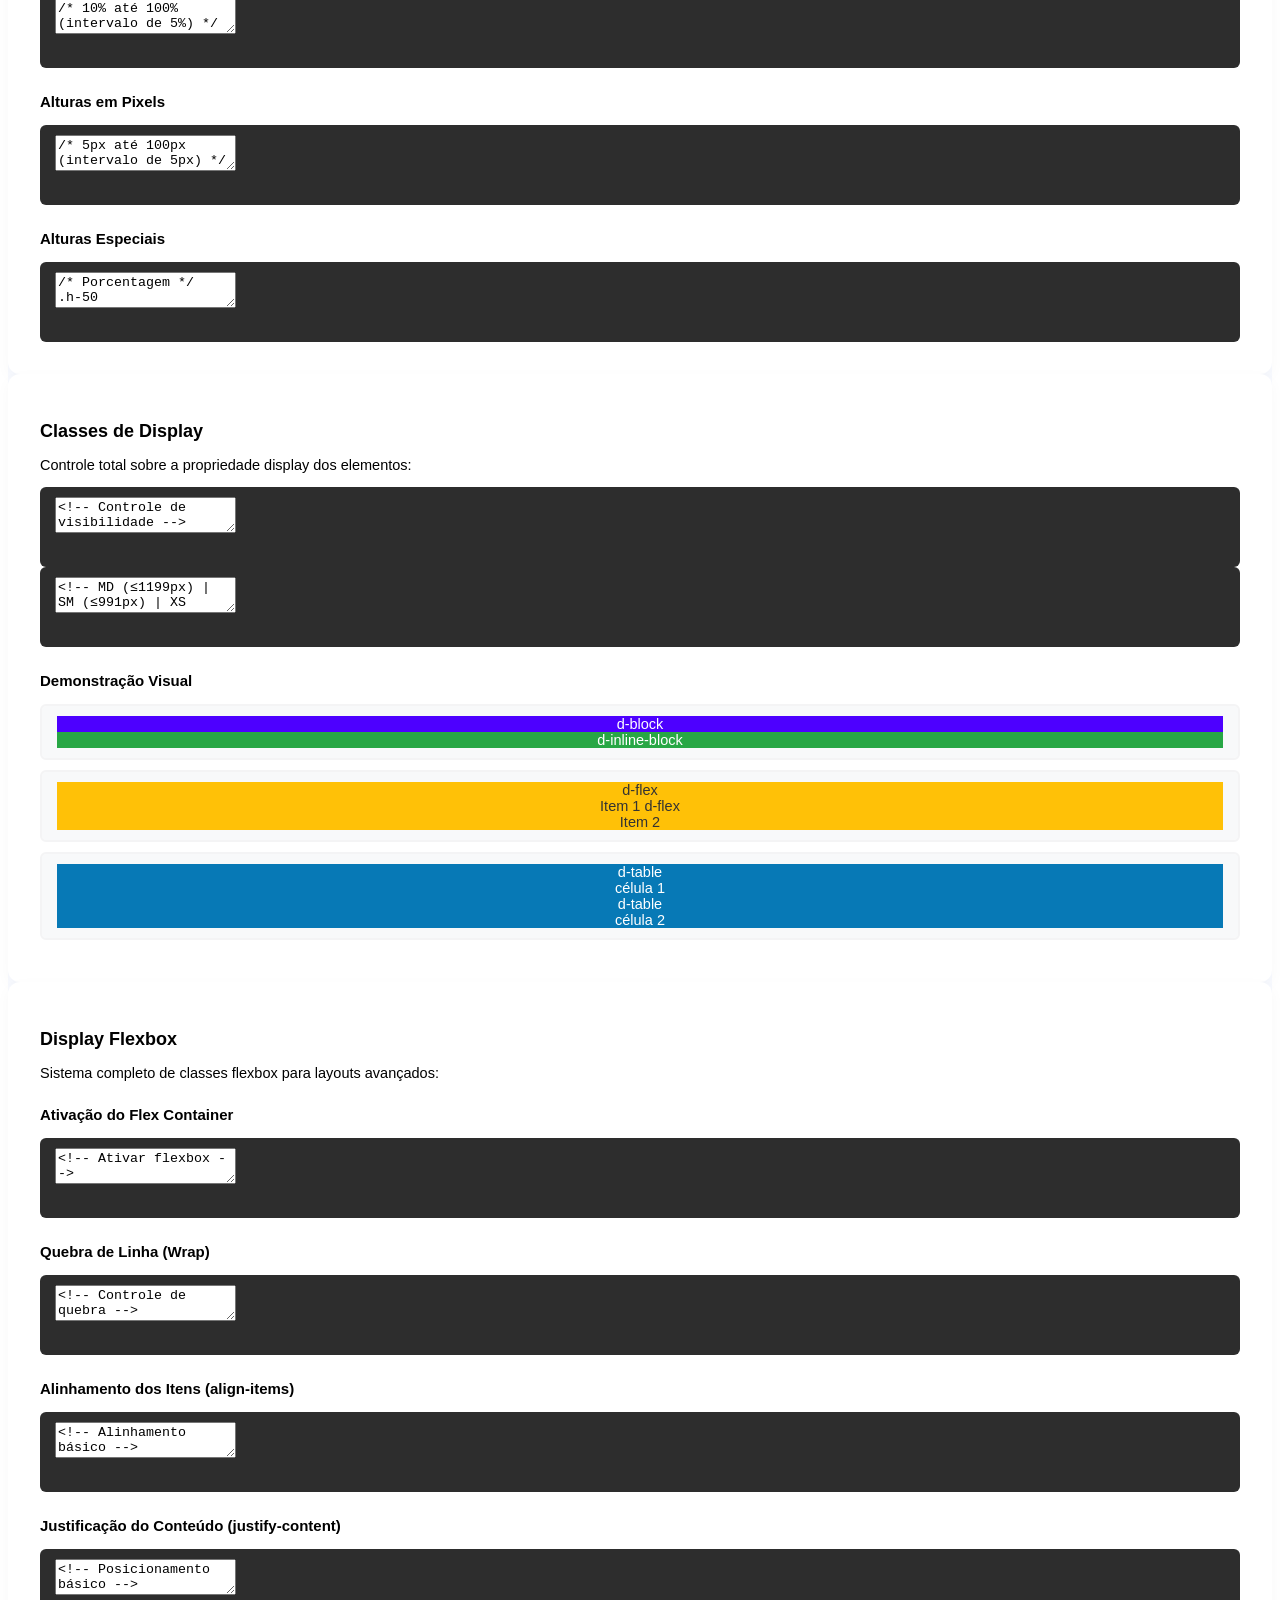
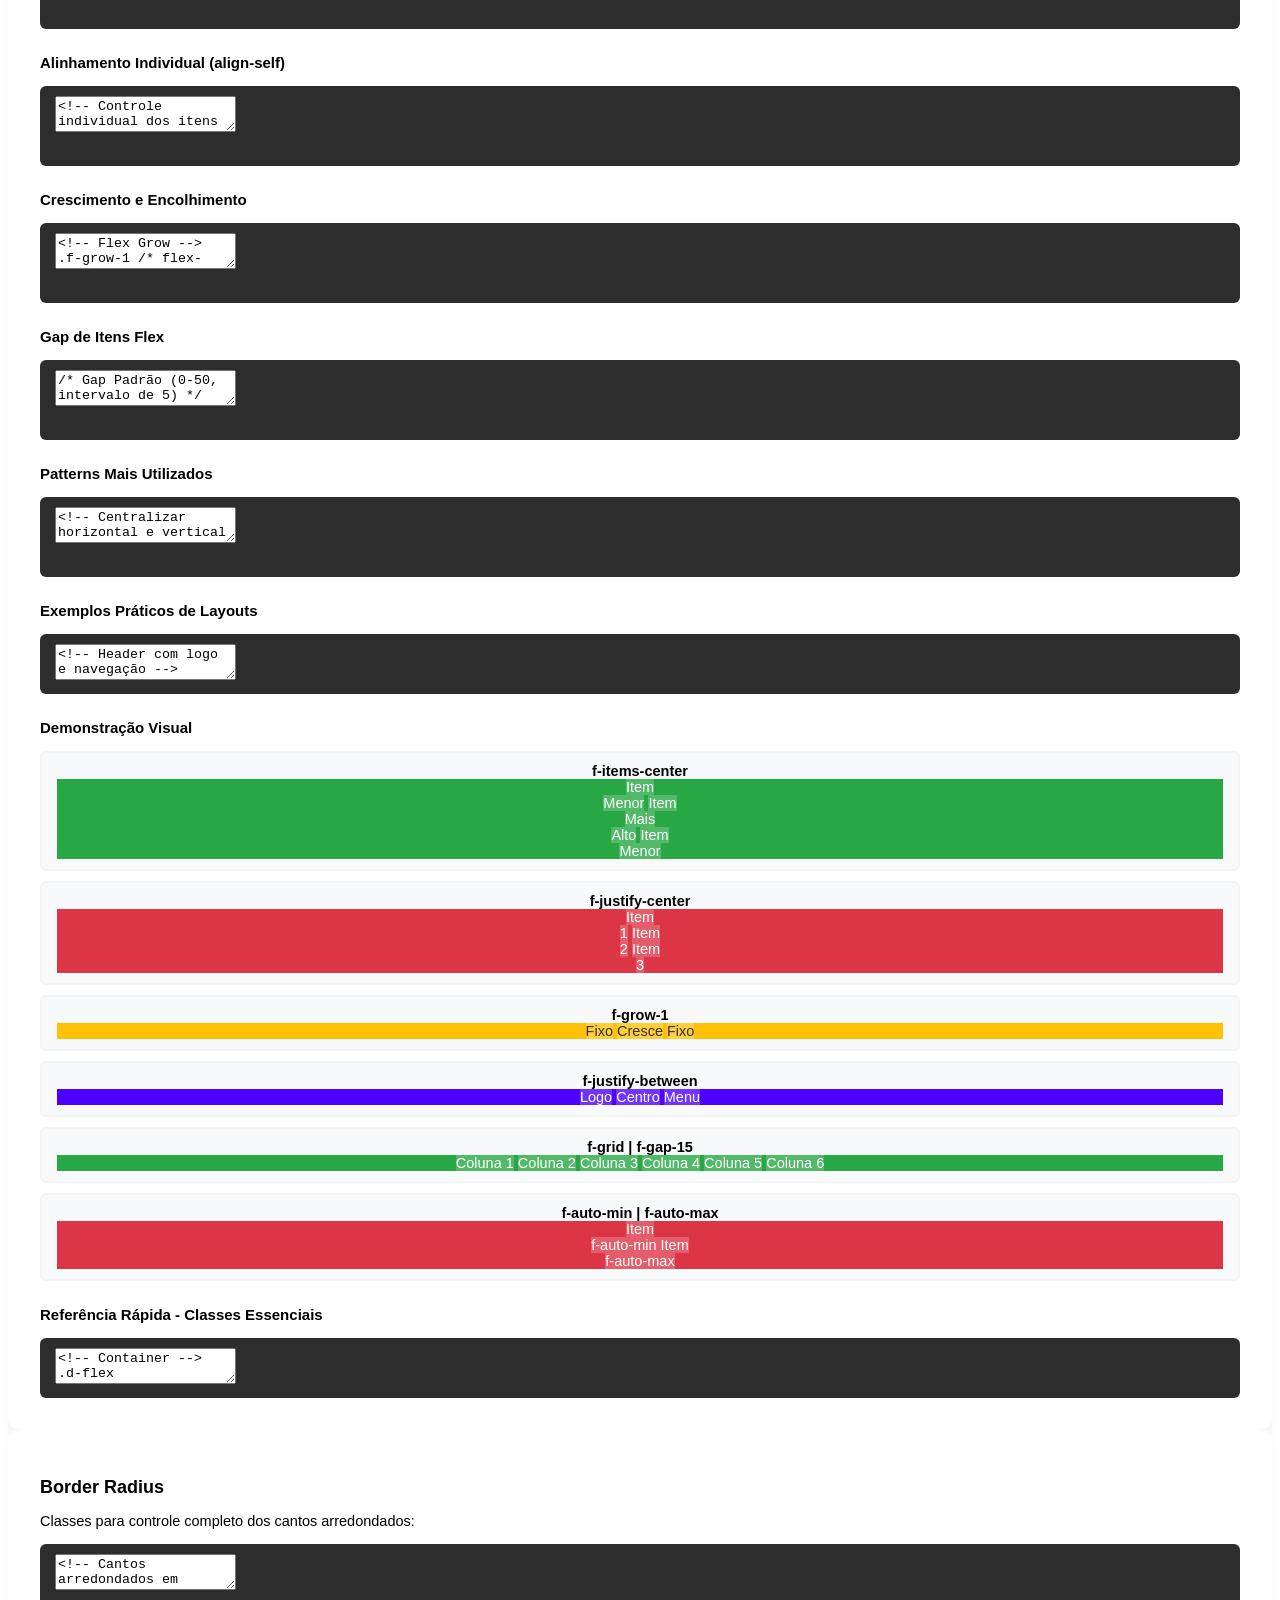
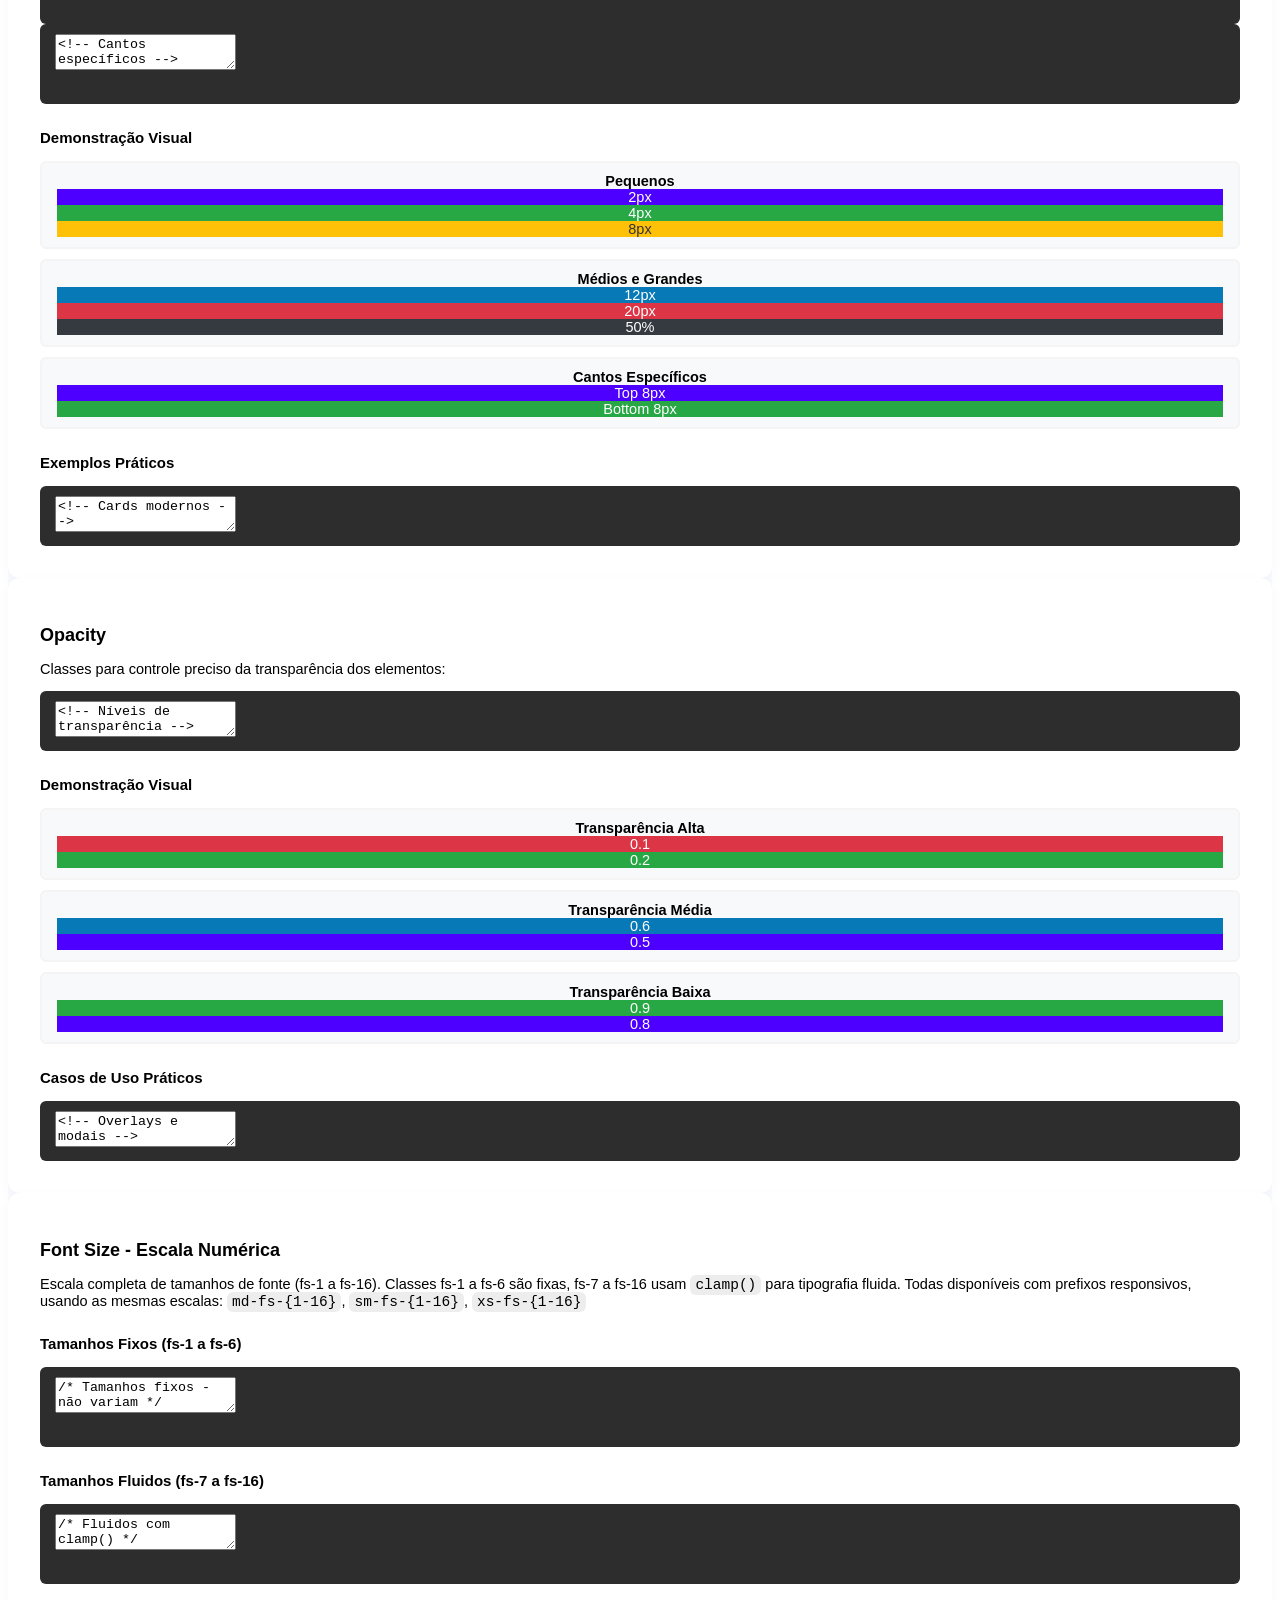
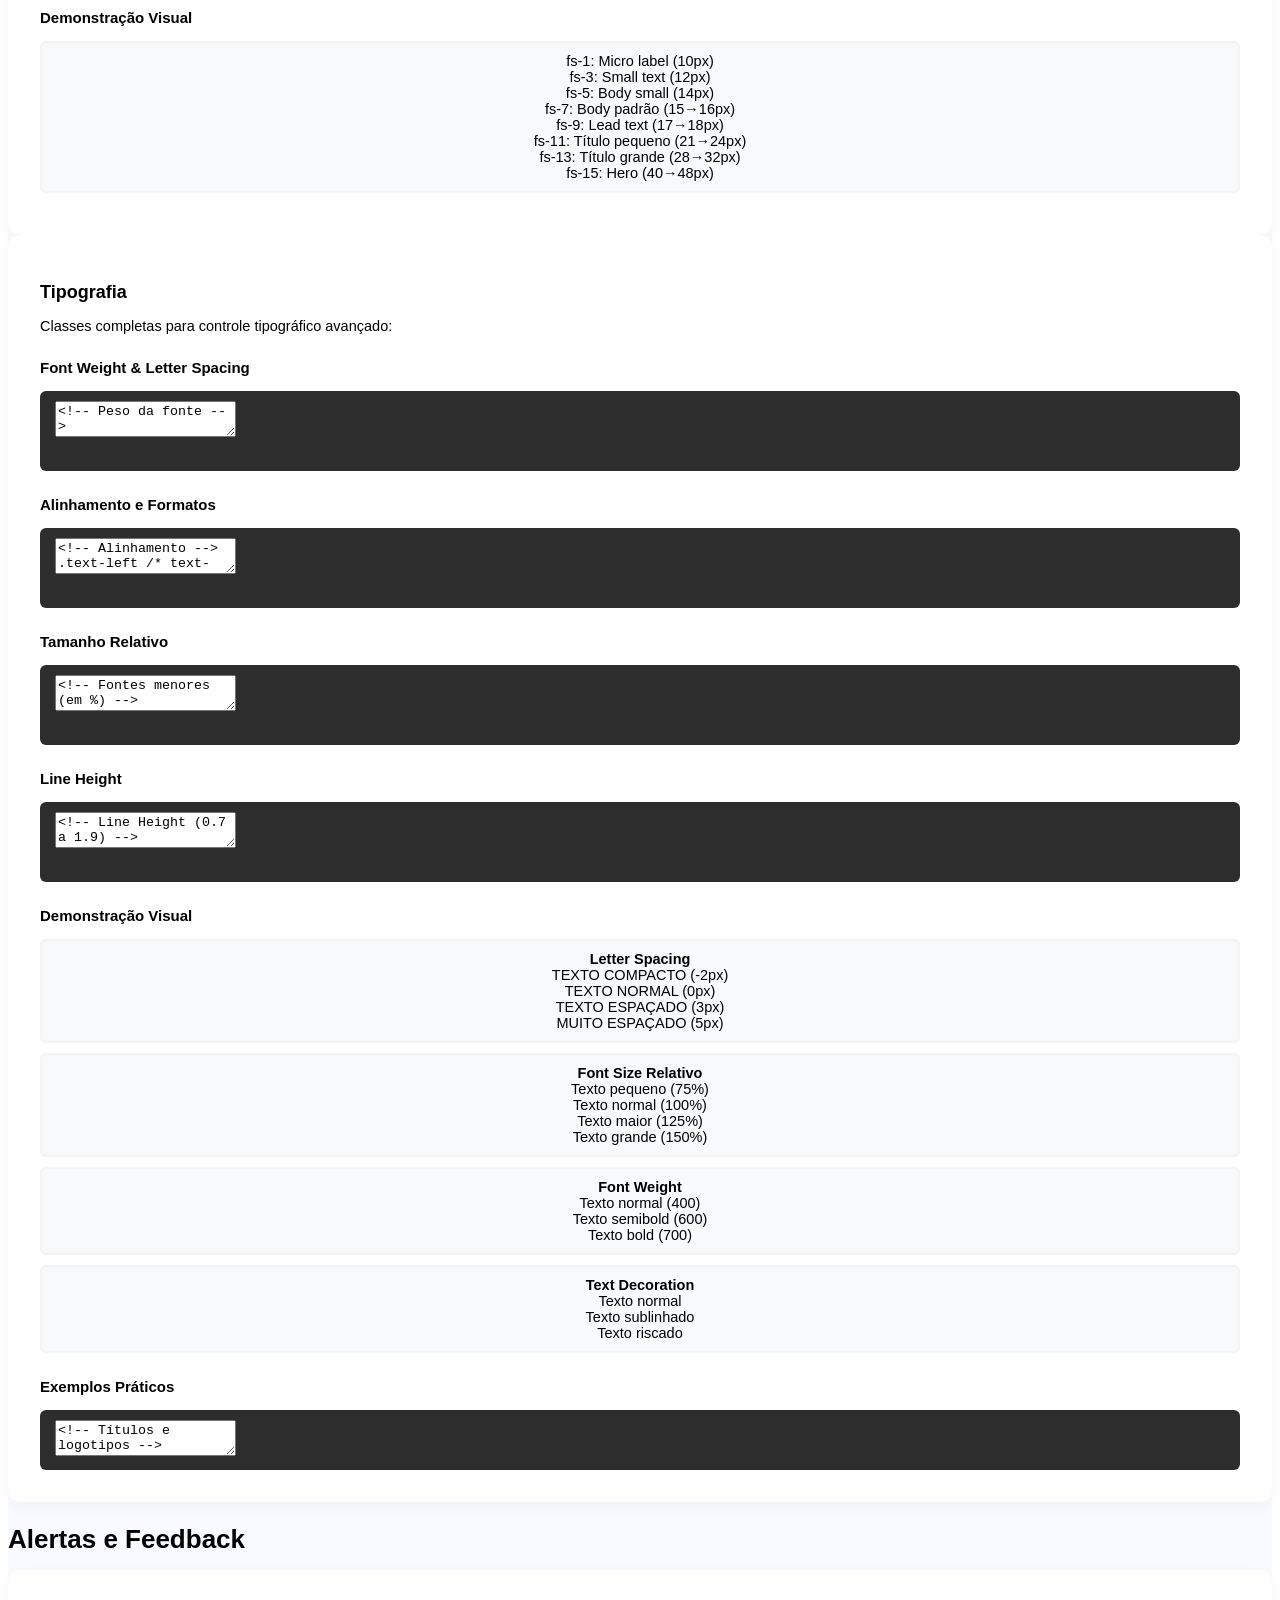
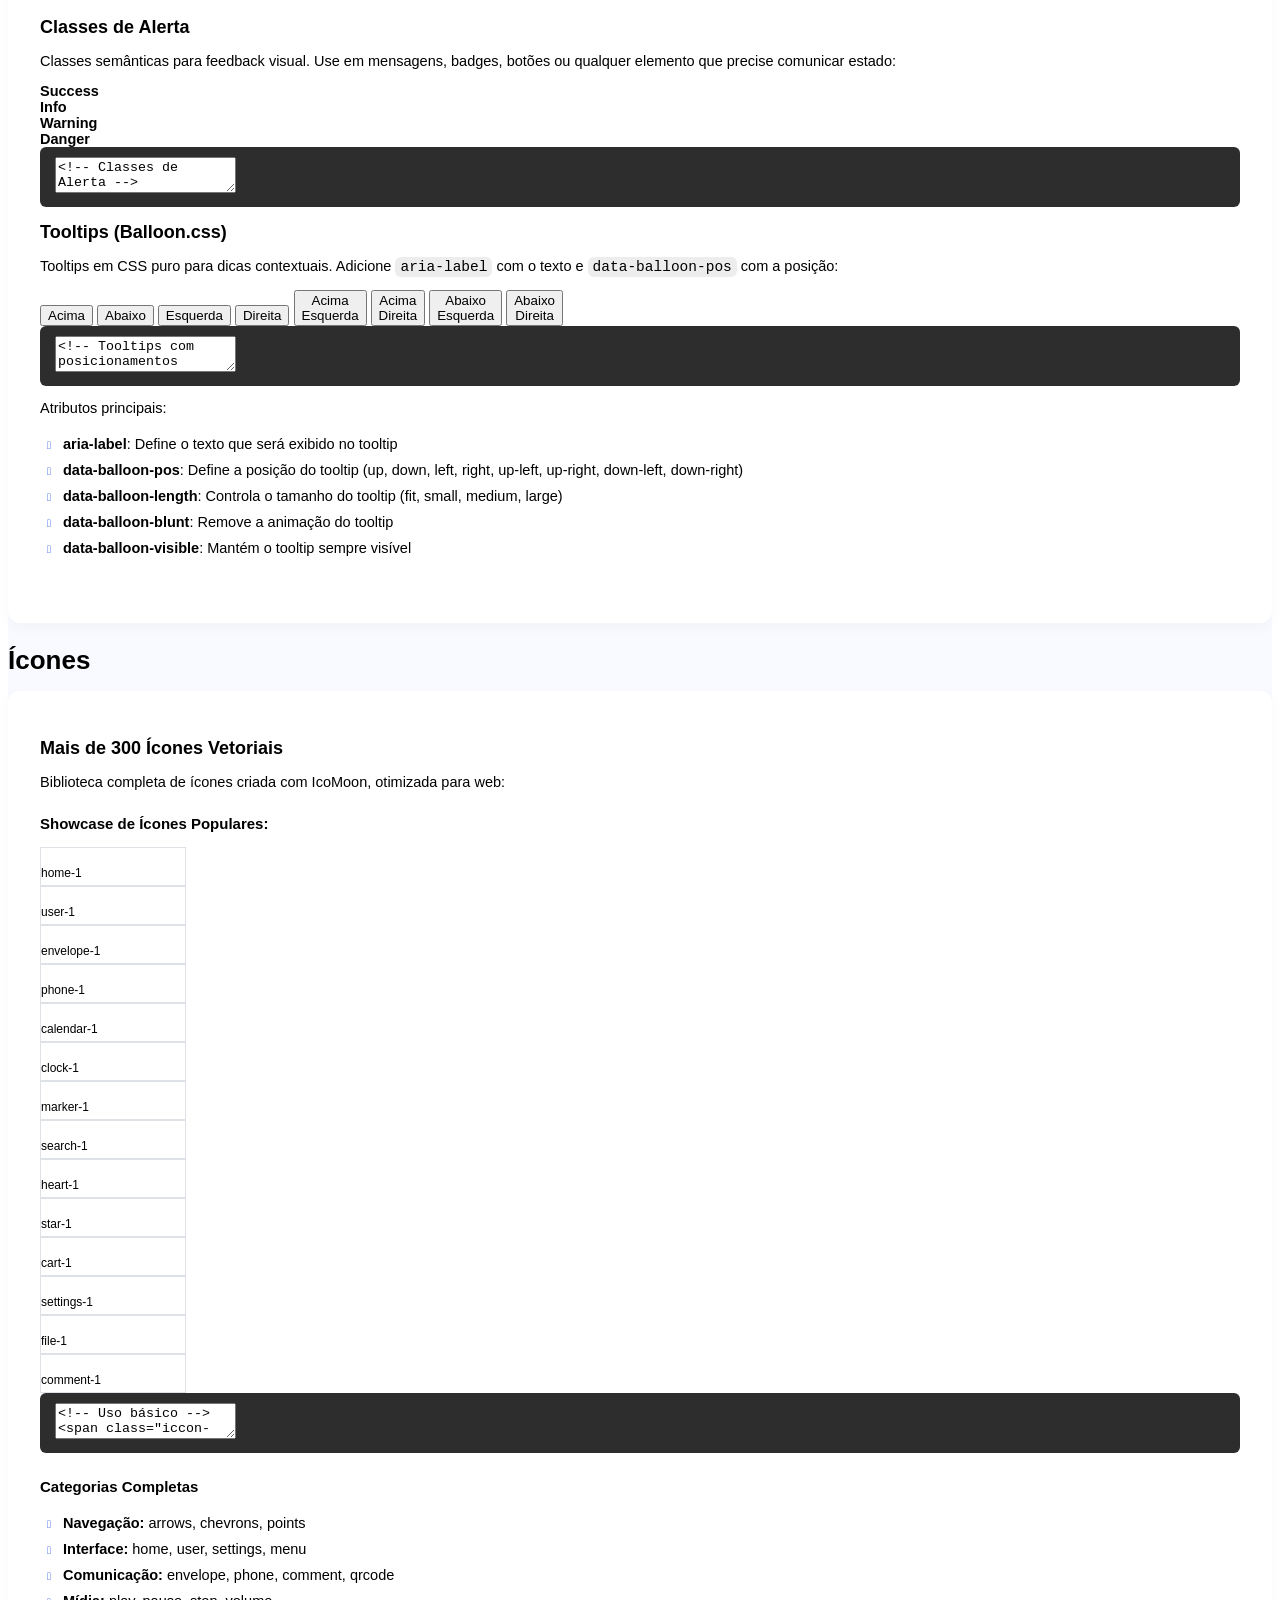
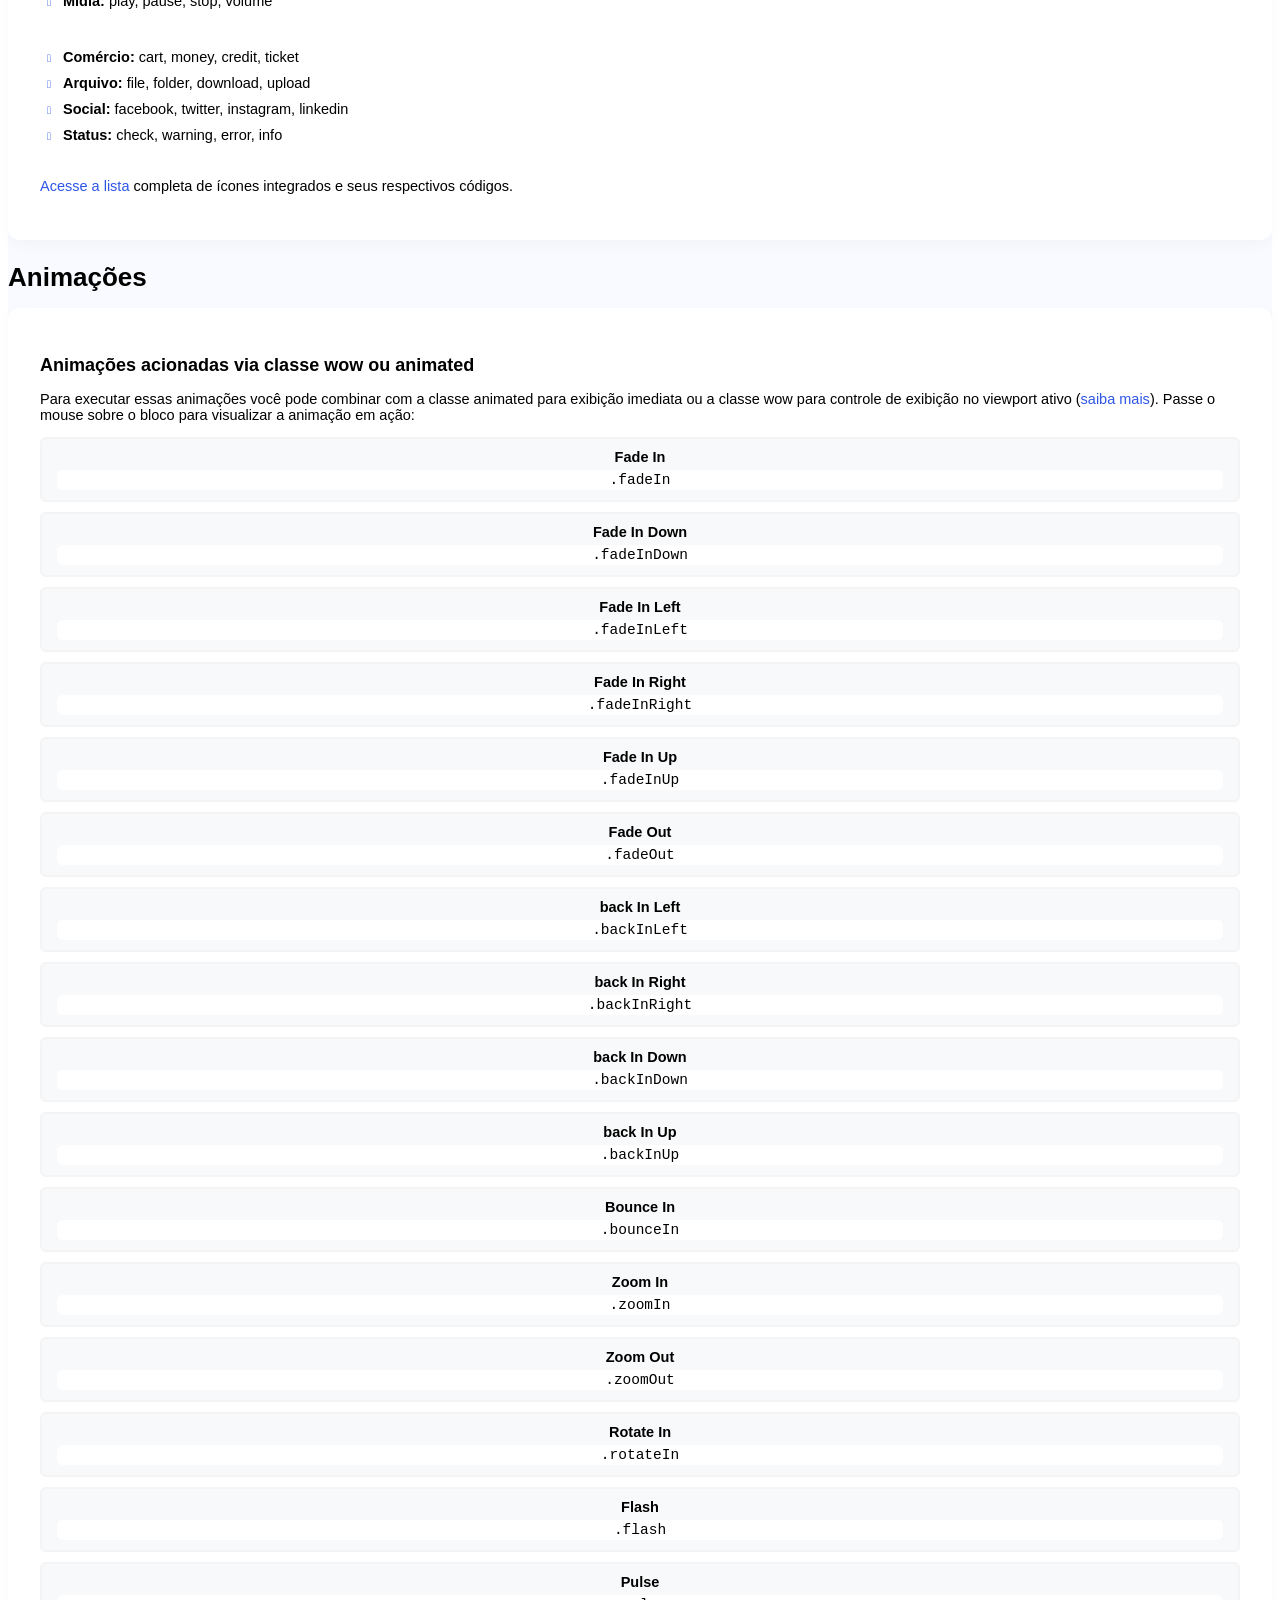
==== commit 6cd2839c: "Bump version 4.1.8 to 4.1.9 Co-Authored-By: Claude Opus 4.8 (1M context) <noreply@anthropic.com>" ====
--- a/index.html
+++ b/index.html
@@ -20,10 +20,10 @@
 	<link rel="icon" href="https://squeleton.dev/favicon.webp" sizes="256x256" />
 
 	<!-- Squeleton CSS -->
-	<link rel="stylesheet" href="https://cdn.squeleton.dev/squeleton.v4.min.css?ver=4.1.8">
+	<link rel="stylesheet" href="https://cdn.squeleton.dev/squeleton.v4.min.css?ver=4.1.9">
 
 	<!-- Squeleton JavaScript Header -->
-	<script src="https://cdn.squeleton.dev/squeleton-main.v4.min.js?ver=4.1.8"></script>
+	<script src="https://cdn.squeleton.dev/squeleton-main.v4.min.js?ver=4.1.9"></script>
 
 	<!-- Prism.js CSS para syntax highlighting -->
 	<link rel="stylesheet" href="https://cdn.jsdelivr.net/npm/prismjs@1.29.0/themes/prism-tomorrow.min.css">
@@ -714,7 +714,7 @@
 						<h1 class="squeleton-title m-25-tb animated slideIn">Squeleton</h1>
 						<div
 							class="version-badge d-inline-block p-5-lr m-5-l border-rd-4 fs-3 fw-600 animated magnetIn delay-800">
-							v4.1.8</div>
+							v4.1.9</div>
 					</div>
 					<p class="fs-11 p-20-tb xs-p-10-t animated delay-500 fadeInUp">
 						Boilerplate leve e moderno que combina o melhor do CSS utilitário, grid responsivo, animações
@@ -4439,7 +4439,7 @@
 					<div class="f-grid f-items-center f-justify-center">
 						<span class="iccon-rocket-1 p-10-r"></span>
 						<h3 class="fs-14 m-0-b p-5-r">Squeleton</h3>
-						<span class="version-badge d-inline-block p-5-lr m-5-l border-rd-4 fs-3 fw-600">4.1.8</span>
+						<span class="version-badge d-inline-block p-5-lr m-5-l border-rd-4 fs-3 fw-600">4.1.9</span>
 					</div>
 					<div class="p-15-tb">
 						<p class="fs-5 m-5-b">Um boilerplate leve e funcional para interfaces modernas e intuitivas</p>
@@ -4458,7 +4458,7 @@
 	</footer>
 
 	<!-- Squeleton JavaScript Footer -->
-	<script src="https://cdn.squeleton.dev/squeleton-scripts.v4.min.js?ver=4.1.8"></script>
+	<script src="https://cdn.squeleton.dev/squeleton-scripts.v4.min.js?ver=4.1.9"></script>
 
 	<!-- Prism.js para syntax highlighting -->
 	<script src="https://cdn.jsdelivr.net/npm/prismjs@1.29.0/prism.min.js"></script>
